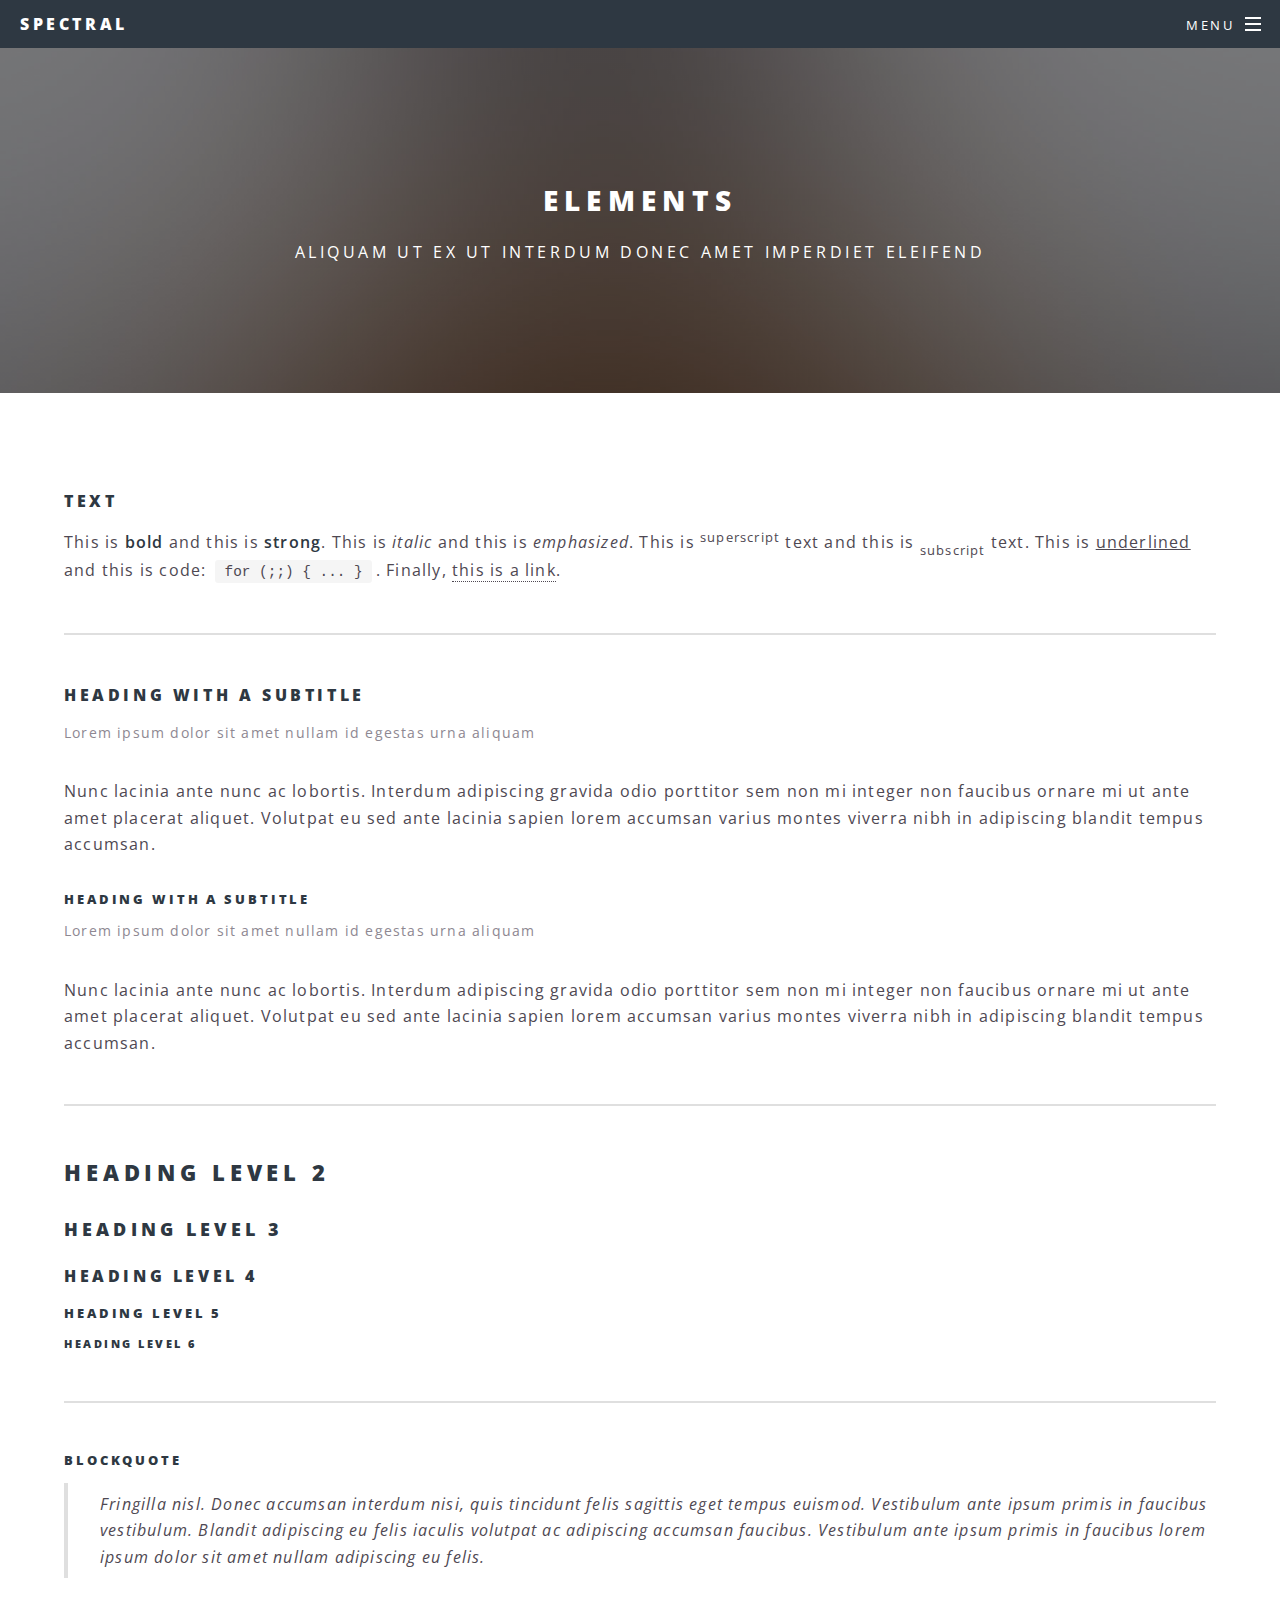
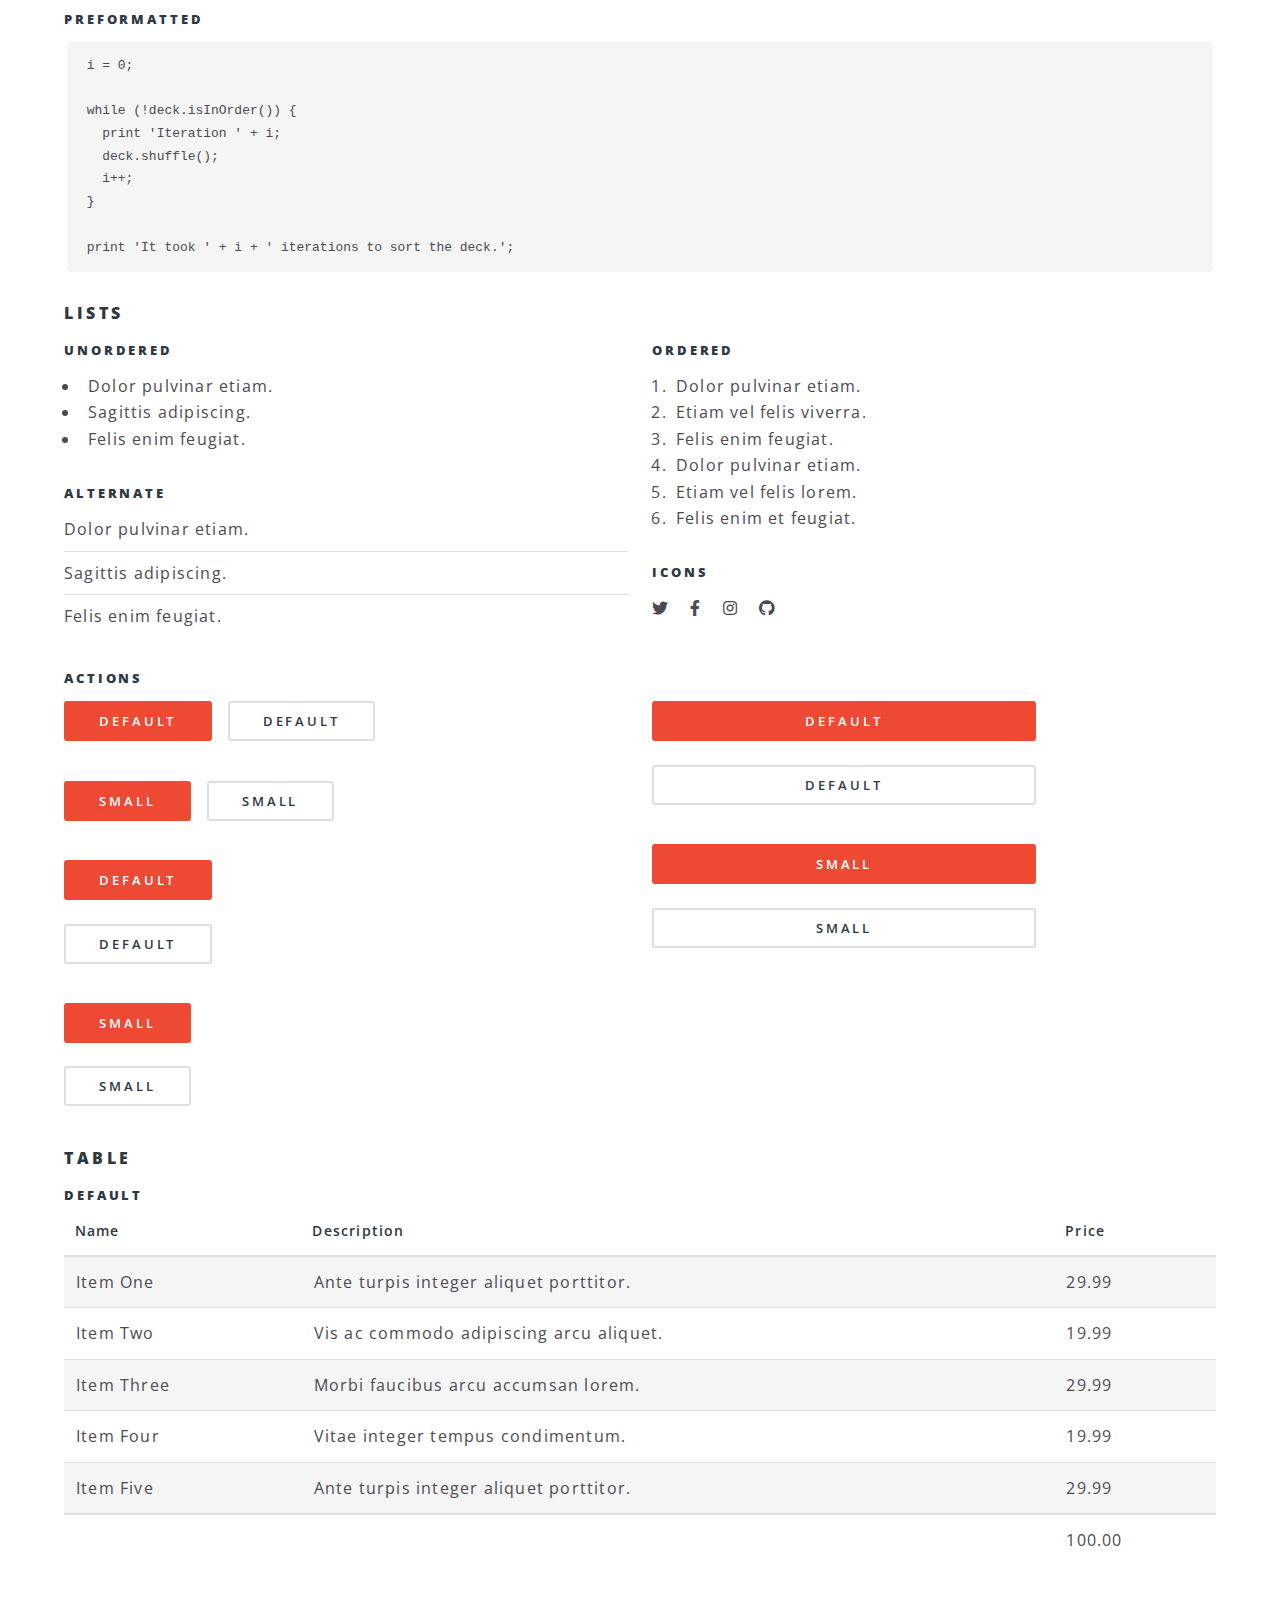
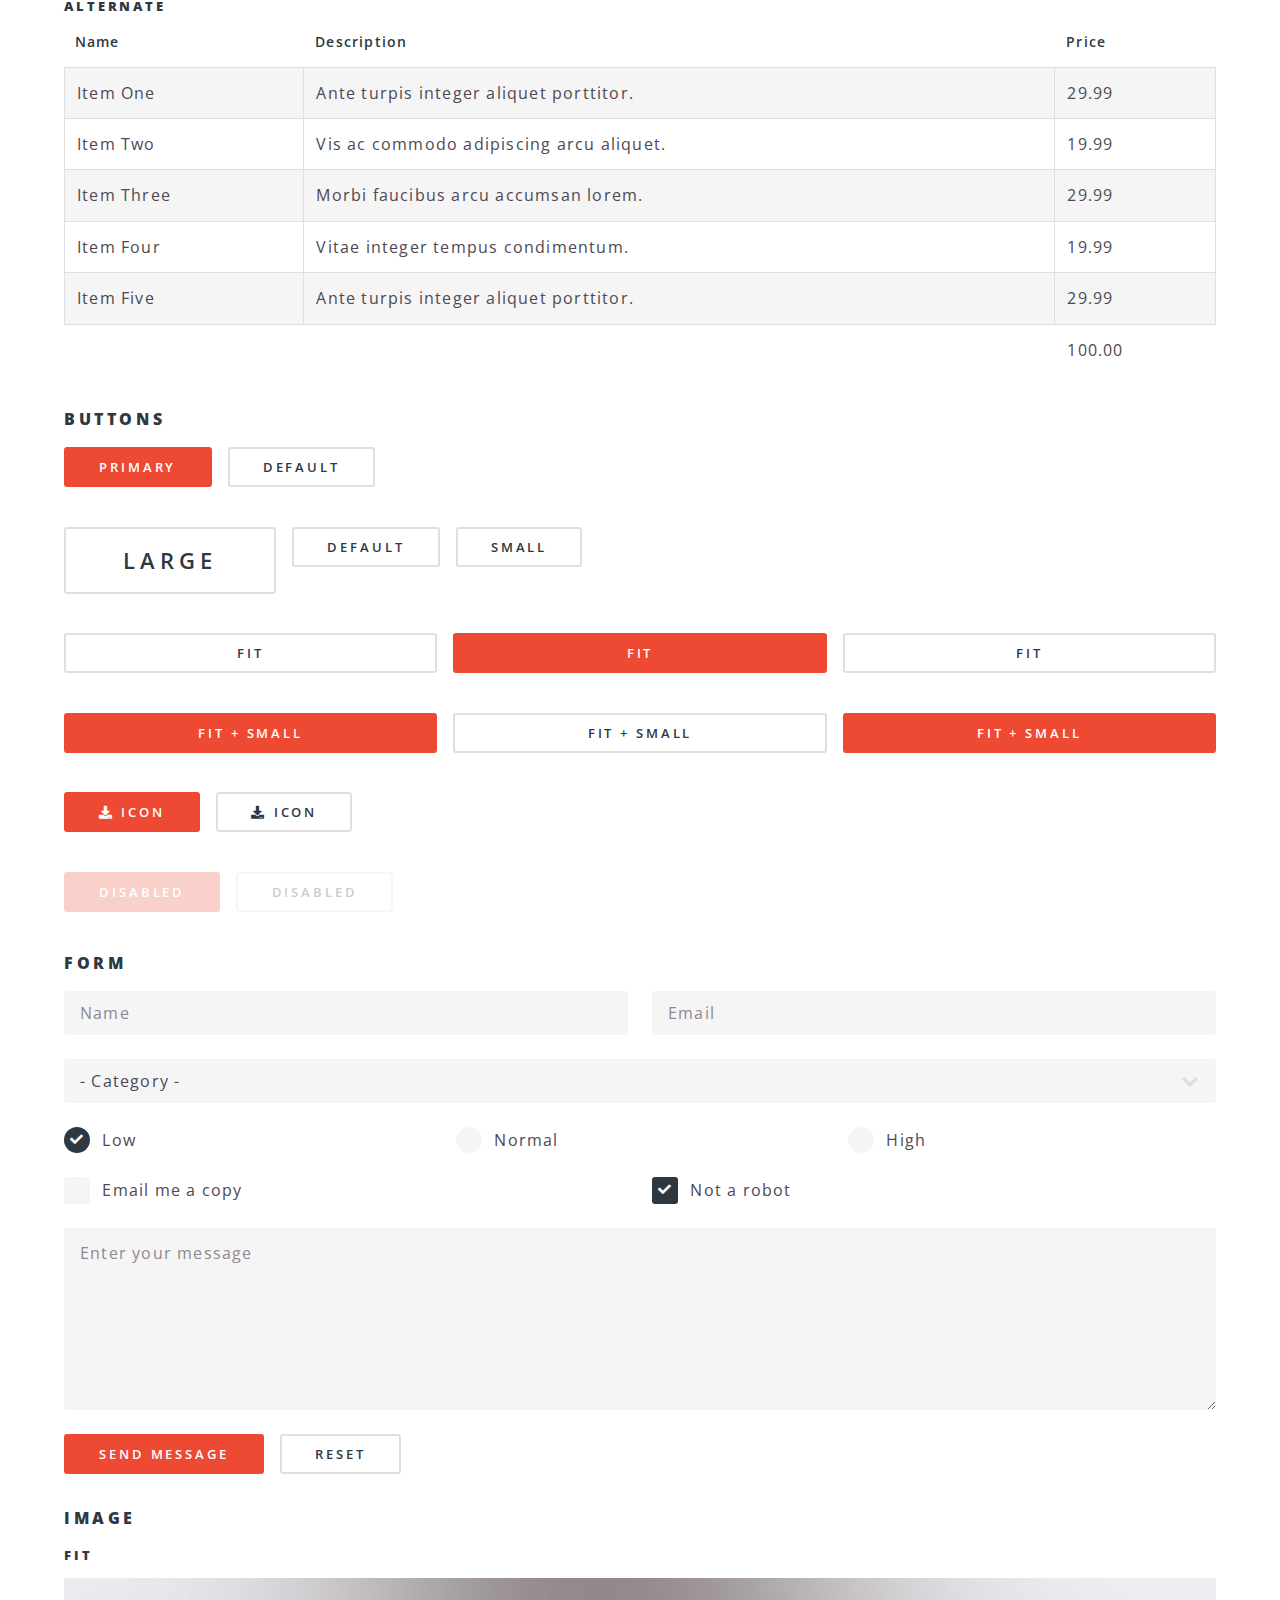
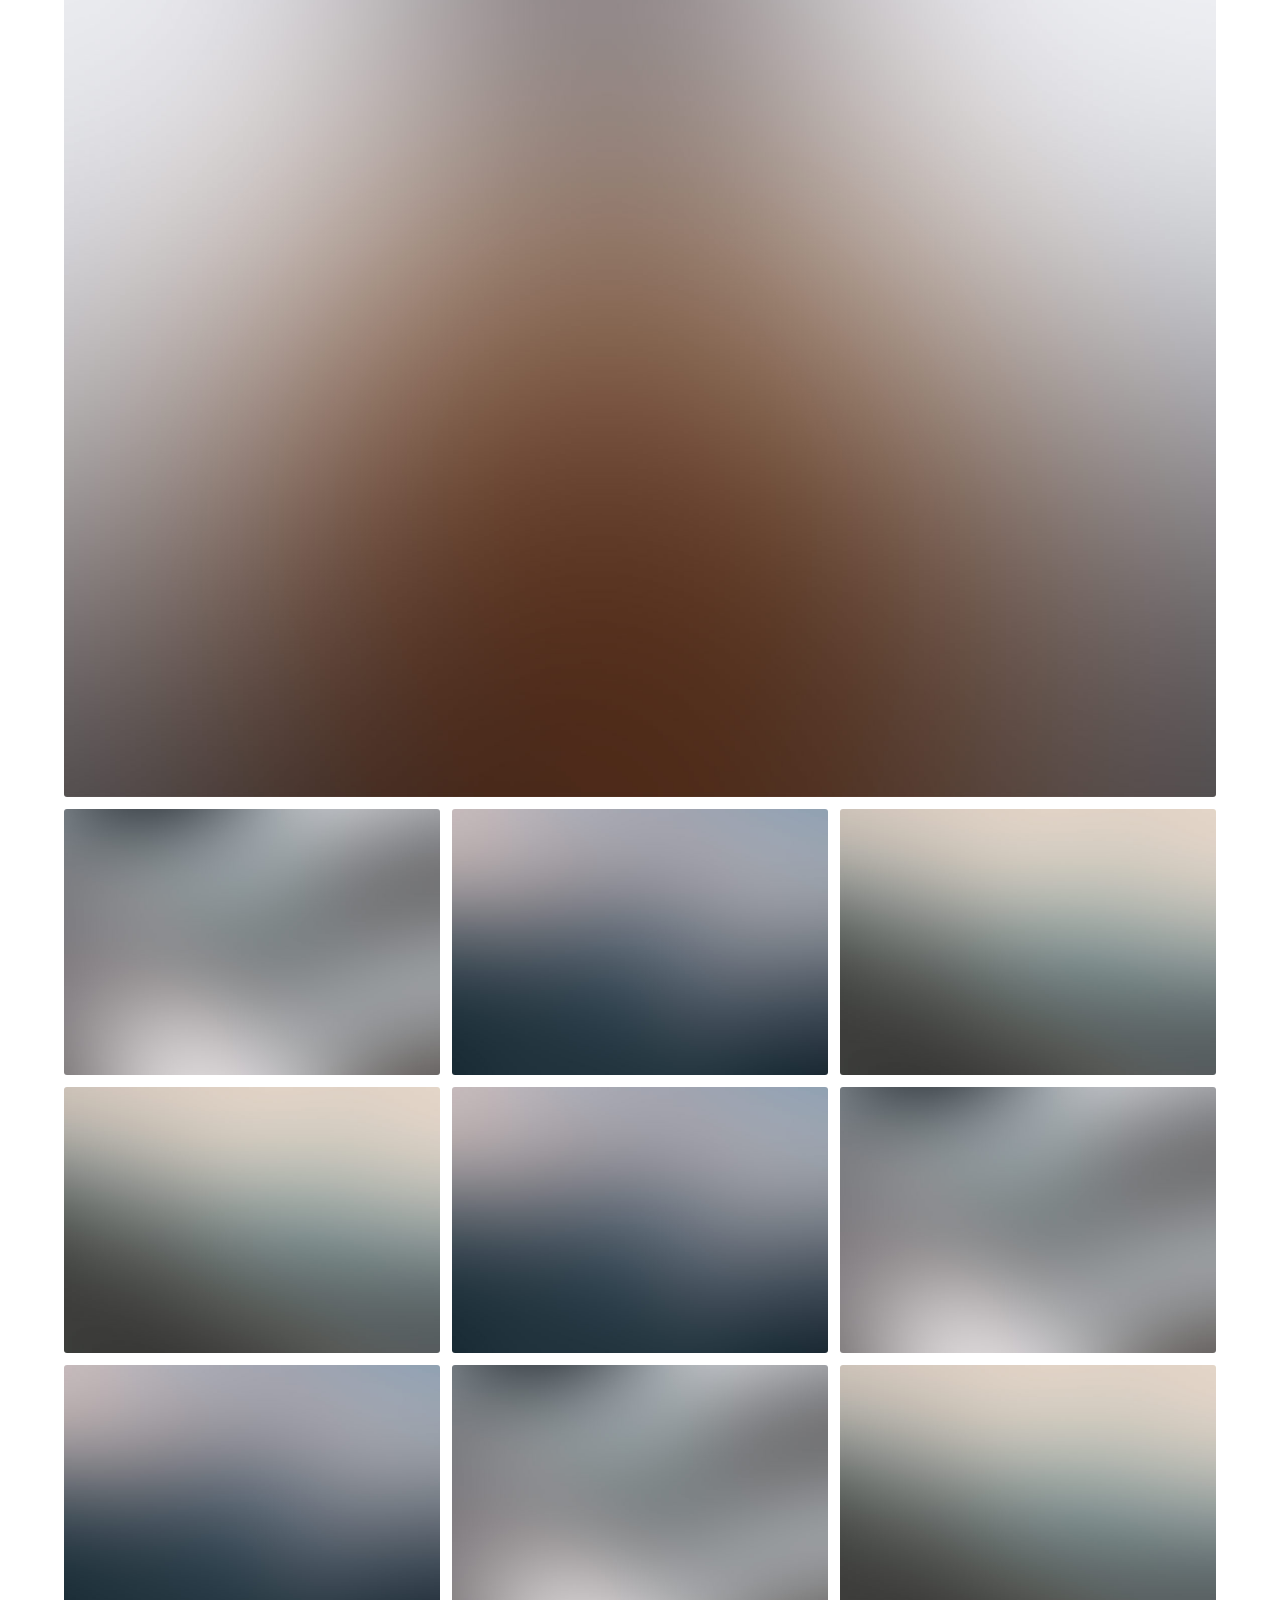
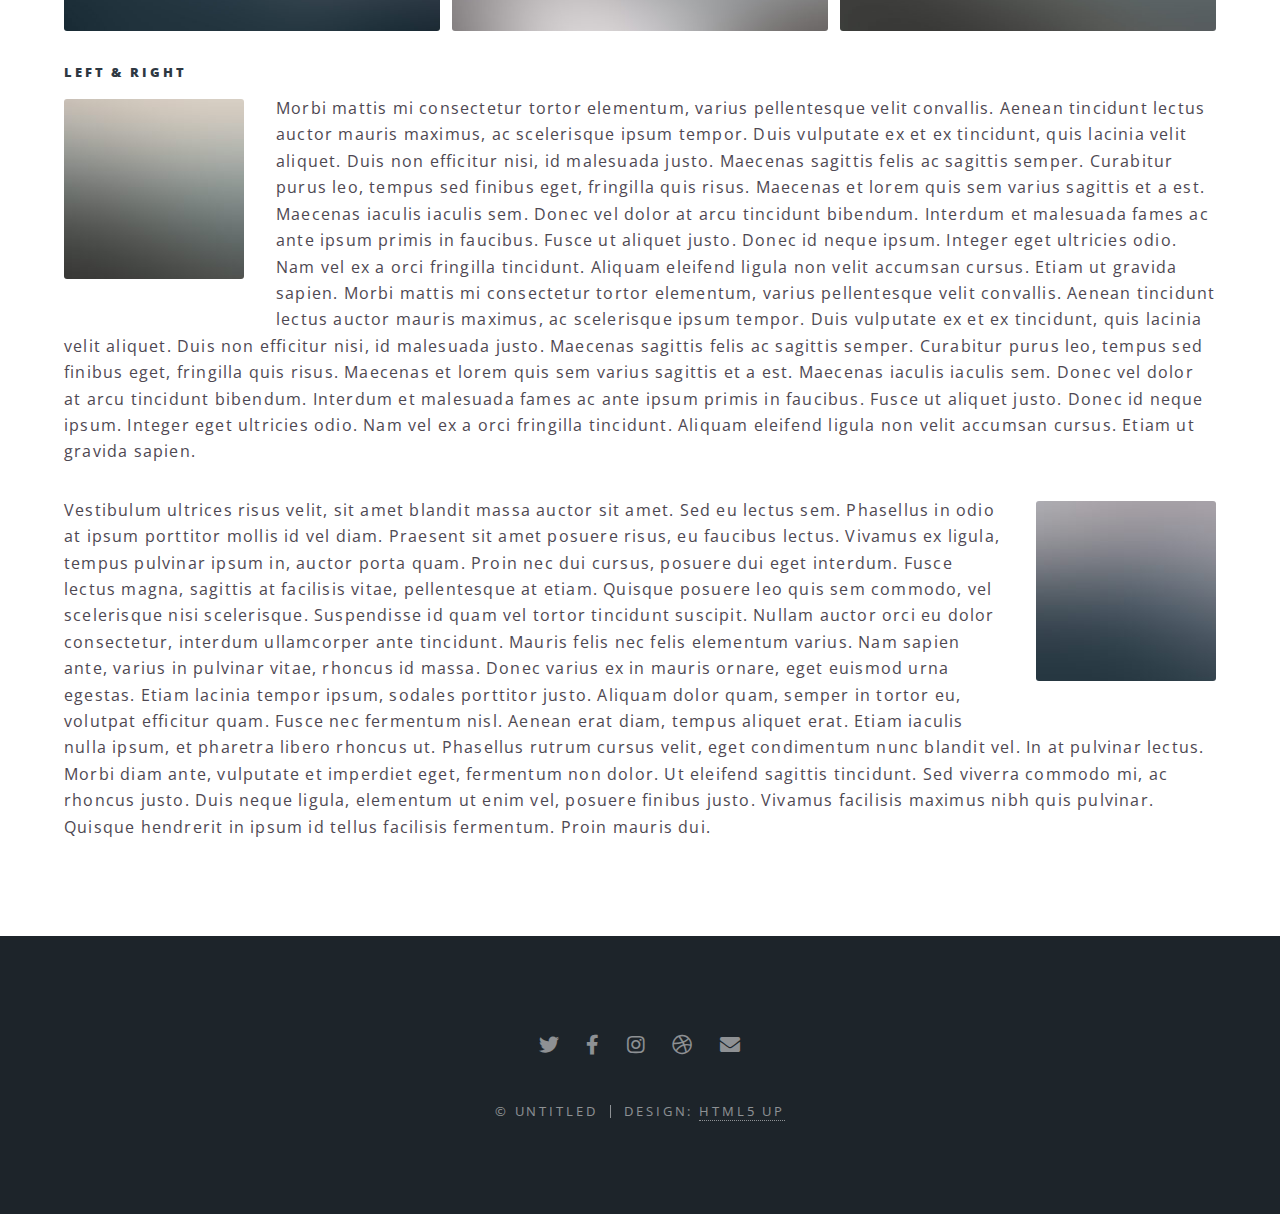
==== elements.html @ fd1da215 "initial commit - no changes to html template" ====
<!DOCTYPE HTML>
<!--
	Spectral by HTML5 UP
	html5up.net | @ajlkn
	Free for personal and commercial use under the CCA 3.0 license (html5up.net/license)
-->
<html>
	<head>
		<title>Elements - Spectral by HTML5 UP</title>
		<meta charset="utf-8" />
		<meta name="viewport" content="width=device-width, initial-scale=1, user-scalable=no" />
		<link rel="stylesheet" href="assets/css/main.css" />
		<noscript><link rel="stylesheet" href="assets/css/noscript.css" /></noscript>
	</head>
	<body class="is-preload">

		<!-- Page Wrapper -->
			<div id="page-wrapper">

				<!-- Header -->
					<header id="header">
						<h1><a href="index.html">Spectral</a></h1>
						<nav id="nav">
							<ul>
								<li class="special">
									<a href="#menu" class="menuToggle"><span>Menu</span></a>
									<div id="menu">
										<ul>
											<li><a href="index.html">Home</a></li>
											<li><a href="generic.html">Generic</a></li>
											<li><a href="elements.html">Elements</a></li>
											<li><a href="#">Sign Up</a></li>
											<li><a href="#">Log In</a></li>
										</ul>
									</div>
								</li>
							</ul>
						</nav>
					</header>

				<!-- Main -->
					<article id="main">
						<header>
							<h2>Elements</h2>
							<p>Aliquam ut ex ut interdum donec amet imperdiet eleifend</p>
						</header>
						<section class="wrapper style5">
							<div class="inner">

								<section>
									<h4>Text</h4>
									<p>This is <b>bold</b> and this is <strong>strong</strong>. This is <i>italic</i> and this is <em>emphasized</em>.
									This is <sup>superscript</sup> text and this is <sub>subscript</sub> text.
									This is <u>underlined</u> and this is code: <code>for (;;) { ... }</code>. Finally, <a href="#">this is a link</a>.</p>
									<hr />
									<header>
										<h4>Heading with a Subtitle</h4>
										<p>Lorem ipsum dolor sit amet nullam id egestas urna aliquam</p>
									</header>
									<p>Nunc lacinia ante nunc ac lobortis. Interdum adipiscing gravida odio porttitor sem non mi integer non faucibus ornare mi ut ante amet placerat aliquet. Volutpat eu sed ante lacinia sapien lorem accumsan varius montes viverra nibh in adipiscing blandit tempus accumsan.</p>
									<header>
										<h5>Heading with a Subtitle</h5>
										<p>Lorem ipsum dolor sit amet nullam id egestas urna aliquam</p>
									</header>
									<p>Nunc lacinia ante nunc ac lobortis. Interdum adipiscing gravida odio porttitor sem non mi integer non faucibus ornare mi ut ante amet placerat aliquet. Volutpat eu sed ante lacinia sapien lorem accumsan varius montes viverra nibh in adipiscing blandit tempus accumsan.</p>
									<hr />
									<h2>Heading Level 2</h2>
									<h3>Heading Level 3</h3>
									<h4>Heading Level 4</h4>
									<h5>Heading Level 5</h5>
									<h6>Heading Level 6</h6>
									<hr />
									<h5>Blockquote</h5>
									<blockquote>Fringilla nisl. Donec accumsan interdum nisi, quis tincidunt felis sagittis eget tempus euismod. Vestibulum ante ipsum primis in faucibus vestibulum. Blandit adipiscing eu felis iaculis volutpat ac adipiscing accumsan faucibus. Vestibulum ante ipsum primis in faucibus lorem ipsum dolor sit amet nullam adipiscing eu felis.</blockquote>
									<h5>Preformatted</h5>
									<pre><code>i = 0;

while (!deck.isInOrder()) {
  print 'Iteration ' + i;
  deck.shuffle();
  i++;
}

print 'It took ' + i + ' iterations to sort the deck.';</code></pre>
								</section>

								<section>
									<h4>Lists</h4>
									<div class="row">
										<div class="col-6 col-12-medium">
											<h5>Unordered</h5>
											<ul>
												<li>Dolor pulvinar etiam.</li>
												<li>Sagittis adipiscing.</li>
												<li>Felis enim feugiat.</li>
											</ul>
											<h5>Alternate</h5>
											<ul class="alt">
												<li>Dolor pulvinar etiam.</li>
												<li>Sagittis adipiscing.</li>
												<li>Felis enim feugiat.</li>
											</ul>
										</div>
										<div class="col-6 col-12-medium">
											<h5>Ordered</h5>
											<ol>
												<li>Dolor pulvinar etiam.</li>
												<li>Etiam vel felis viverra.</li>
												<li>Felis enim feugiat.</li>
												<li>Dolor pulvinar etiam.</li>
												<li>Etiam vel felis lorem.</li>
												<li>Felis enim et feugiat.</li>
											</ol>
											<h5>Icons</h5>
											<ul class="icons">
												<li><a href="#" class="icon brands fa-twitter"><span class="label">Twitter</span></a></li>
												<li><a href="#" class="icon brands fa-facebook-f"><span class="label">Facebook</span></a></li>
												<li><a href="#" class="icon brands fa-instagram"><span class="label">Instagram</span></a></li>
												<li><a href="#" class="icon brands fa-github"><span class="label">Github</span></a></li>
											</ul>
										</div>
									</div>
									<h5>Actions</h5>
									<div class="row">
										<div class="col-6 col-12-medium">
											<ul class="actions">
												<li><a href="#" class="button primary">Default</a></li>
												<li><a href="#" class="button">Default</a></li>
											</ul>
											<ul class="actions small">
												<li><a href="#" class="button primary small">Small</a></li>
												<li><a href="#" class="button small">Small</a></li>
											</ul>
											<ul class="actions stacked">
												<li><a href="#" class="button primary">Default</a></li>
												<li><a href="#" class="button">Default</a></li>
											</ul>
											<ul class="actions stacked">
												<li><a href="#" class="button primary small">Small</a></li>
												<li><a href="#" class="button small">Small</a></li>
											</ul>
										</div>
										<div class="col-6 col-12-medium">
											<ul class="actions stacked">
												<li><a href="#" class="button primary fit">Default</a></li>
												<li><a href="#" class="button fit">Default</a></li>
											</ul>
											<ul class="actions stacked">
												<li><a href="#" class="button primary small fit">Small</a></li>
												<li><a href="#" class="button small fit">Small</a></li>
											</ul>
										</div>
									</div>
								</section>

								<section>
									<h4>Table</h4>
									<h5>Default</h5>
									<div class="table-wrapper">
										<table>
											<thead>
												<tr>
													<th>Name</th>
													<th>Description</th>
													<th>Price</th>
												</tr>
											</thead>
											<tbody>
												<tr>
													<td>Item One</td>
													<td>Ante turpis integer aliquet porttitor.</td>
													<td>29.99</td>
												</tr>
												<tr>
													<td>Item Two</td>
													<td>Vis ac commodo adipiscing arcu aliquet.</td>
													<td>19.99</td>
												</tr>
												<tr>
													<td>Item Three</td>
													<td> Morbi faucibus arcu accumsan lorem.</td>
													<td>29.99</td>
												</tr>
												<tr>
													<td>Item Four</td>
													<td>Vitae integer tempus condimentum.</td>
													<td>19.99</td>
												</tr>
												<tr>
													<td>Item Five</td>
													<td>Ante turpis integer aliquet porttitor.</td>
													<td>29.99</td>
												</tr>
											</tbody>
											<tfoot>
												<tr>
													<td colspan="2"></td>
													<td>100.00</td>
												</tr>
											</tfoot>
										</table>
									</div>

									<h5>Alternate</h5>
									<div class="table-wrapper">
										<table class="alt">
											<thead>
												<tr>
													<th>Name</th>
													<th>Description</th>
													<th>Price</th>
												</tr>
											</thead>
											<tbody>
												<tr>
													<td>Item One</td>
													<td>Ante turpis integer aliquet porttitor.</td>
													<td>29.99</td>
												</tr>
												<tr>
													<td>Item Two</td>
													<td>Vis ac commodo adipiscing arcu aliquet.</td>
													<td>19.99</td>
												</tr>
												<tr>
													<td>Item Three</td>
													<td> Morbi faucibus arcu accumsan lorem.</td>
													<td>29.99</td>
												</tr>
												<tr>
													<td>Item Four</td>
													<td>Vitae integer tempus condimentum.</td>
													<td>19.99</td>
												</tr>
												<tr>
													<td>Item Five</td>
													<td>Ante turpis integer aliquet porttitor.</td>
													<td>29.99</td>
												</tr>
											</tbody>
											<tfoot>
												<tr>
													<td colspan="2"></td>
													<td>100.00</td>
												</tr>
											</tfoot>
										</table>
									</div>
								</section>

								<section>
									<h4>Buttons</h4>
									<ul class="actions">
										<li><a href="#" class="button primary">Primary</a></li>
										<li><a href="#" class="button">Default</a></li>
									</ul>
									<ul class="actions">
										<li><a href="#" class="button large">Large</a></li>
										<li><a href="#" class="button">Default</a></li>
										<li><a href="#" class="button small">Small</a></li>
									</ul>
									<ul class="actions fit">
										<li><a href="#" class="button fit">Fit</a></li>
										<li><a href="#" class="button primary fit">Fit</a></li>
										<li><a href="#" class="button fit">Fit</a></li>
									</ul>
									<ul class="actions fit small">
										<li><a href="#" class="button primary fit small">Fit + Small</a></li>
										<li><a href="#" class="button fit small">Fit + Small</a></li>
										<li><a href="#" class="button primary fit small">Fit + Small</a></li>
									</ul>
									<ul class="actions">
										<li><a href="#" class="button primary icon solid fa-download">Icon</a></li>
										<li><a href="#" class="button icon solid fa-download">Icon</a></li>
									</ul>
									<ul class="actions">
										<li><span class="button primary disabled">Disabled</span></li>
										<li><span class="button disabled">Disabled</span></li>
									</ul>
								</section>

								<section>
									<h4>Form</h4>
									<form method="post" action="#">
										<div class="row gtr-uniform">
											<div class="col-6 col-12-xsmall">
												<input type="text" name="demo-name" id="demo-name" value="" placeholder="Name" />
											</div>
											<div class="col-6 col-12-xsmall">
												<input type="email" name="demo-email" id="demo-email" value="" placeholder="Email" />
											</div>
											<div class="col-12">
												<select name="demo-category" id="demo-category">
													<option value="">- Category -</option>
													<option value="1">Manufacturing</option>
													<option value="1">Shipping</option>
													<option value="1">Administration</option>
													<option value="1">Human Resources</option>
												</select>
											</div>
											<div class="col-4 col-12-small">
												<input type="radio" id="demo-priority-low" name="demo-priority" checked>
												<label for="demo-priority-low">Low</label>
											</div>
											<div class="col-4 col-12-small">
												<input type="radio" id="demo-priority-normal" name="demo-priority">
												<label for="demo-priority-normal">Normal</label>
											</div>
											<div class="col-4 col-12-small">
												<input type="radio" id="demo-priority-high" name="demo-priority">
												<label for="demo-priority-high">High</label>
											</div>
											<div class="col-6 col-12-small">
												<input type="checkbox" id="demo-copy" name="demo-copy">
												<label for="demo-copy">Email me a copy</label>
											</div>
											<div class="col-6 col-12-small">
												<input type="checkbox" id="demo-human" name="demo-human" checked>
												<label for="demo-human">Not a robot</label>
											</div>
											<div class="col-12">
												<textarea name="demo-message" id="demo-message" placeholder="Enter your message" rows="6"></textarea>
											</div>
											<div class="col-12">
												<ul class="actions">
													<li><input type="submit" value="Send Message" class="primary" /></li>
													<li><input type="reset" value="Reset" /></li>
												</ul>
											</div>
										</div>
									</form>
								</section>

								<section>
									<h4>Image</h4>
									<h5>Fit</h5>
									<div class="box alt">
										<div class="row gtr-50 gtr-uniform">
											<div class="col-12"><span class="image fit"><img src="images/banner.jpg" alt="" /></span></div>
											<div class="col-4"><span class="image fit"><img src="images/pic01.jpg" alt="" /></span></div>
											<div class="col-4"><span class="image fit"><img src="images/pic02.jpg" alt="" /></span></div>
											<div class="col-4"><span class="image fit"><img src="images/pic03.jpg" alt="" /></span></div>
											<div class="col-4"><span class="image fit"><img src="images/pic03.jpg" alt="" /></span></div>
											<div class="col-4"><span class="image fit"><img src="images/pic02.jpg" alt="" /></span></div>
											<div class="col-4"><span class="image fit"><img src="images/pic01.jpg" alt="" /></span></div>
											<div class="col-4"><span class="image fit"><img src="images/pic02.jpg" alt="" /></span></div>
											<div class="col-4"><span class="image fit"><img src="images/pic01.jpg" alt="" /></span></div>
											<div class="col-4"><span class="image fit"><img src="images/pic03.jpg" alt="" /></span></div>
										</div>
									</div>
									<h5>Left &amp; Right</h5>
									<p><span class="image left"><img src="images/pic04.jpg" alt="" /></span>Morbi mattis mi consectetur tortor elementum, varius pellentesque velit convallis. Aenean tincidunt lectus auctor mauris maximus, ac scelerisque ipsum tempor. Duis vulputate ex et ex tincidunt, quis lacinia velit aliquet. Duis non efficitur nisi, id malesuada justo. Maecenas sagittis felis ac sagittis semper. Curabitur purus leo, tempus sed finibus eget, fringilla quis risus. Maecenas et lorem quis sem varius sagittis et a est. Maecenas iaculis iaculis sem. Donec vel dolor at arcu tincidunt bibendum. Interdum et malesuada fames ac ante ipsum primis in faucibus. Fusce ut aliquet justo. Donec id neque ipsum. Integer eget ultricies odio. Nam vel ex a orci fringilla tincidunt. Aliquam eleifend ligula non velit accumsan cursus. Etiam ut gravida sapien. Morbi mattis mi consectetur tortor elementum, varius pellentesque velit convallis. Aenean tincidunt lectus auctor mauris maximus, ac scelerisque ipsum tempor. Duis vulputate ex et ex tincidunt, quis lacinia velit aliquet. Duis non efficitur nisi, id malesuada justo. Maecenas sagittis felis ac sagittis semper. Curabitur purus leo, tempus sed finibus eget, fringilla quis risus. Maecenas et lorem quis sem varius sagittis et a est. Maecenas iaculis iaculis sem. Donec vel dolor at arcu tincidunt bibendum. Interdum et malesuada fames ac ante ipsum primis in faucibus. Fusce ut aliquet justo. Donec id neque ipsum. Integer eget ultricies odio. Nam vel ex a orci fringilla tincidunt. Aliquam eleifend ligula non velit accumsan cursus. Etiam ut gravida sapien.</p>
									<p><span class="image right"><img src="images/pic05.jpg" alt="" /></span>Vestibulum ultrices risus velit, sit amet blandit massa auctor sit amet. Sed eu lectus sem. Phasellus in odio at ipsum porttitor mollis id vel diam. Praesent sit amet posuere risus, eu faucibus lectus. Vivamus ex ligula, tempus pulvinar ipsum in, auctor porta quam. Proin nec dui cursus, posuere dui eget interdum. Fusce lectus magna, sagittis at facilisis vitae, pellentesque at etiam. Quisque posuere leo quis sem commodo, vel scelerisque nisi scelerisque. Suspendisse id quam vel tortor tincidunt suscipit. Nullam auctor orci eu dolor consectetur, interdum ullamcorper ante tincidunt. Mauris felis nec felis elementum varius. Nam sapien ante, varius in pulvinar vitae, rhoncus id massa. Donec varius ex in mauris ornare, eget euismod urna egestas. Etiam lacinia tempor ipsum, sodales porttitor justo. Aliquam dolor quam, semper in tortor eu, volutpat efficitur quam. Fusce nec fermentum nisl. Aenean erat diam, tempus aliquet erat. Etiam iaculis nulla ipsum, et pharetra libero rhoncus ut. Phasellus rutrum cursus velit, eget condimentum nunc blandit vel. In at pulvinar lectus. Morbi diam ante, vulputate et imperdiet eget, fermentum non dolor. Ut eleifend sagittis tincidunt. Sed viverra commodo mi, ac rhoncus justo. Duis neque ligula, elementum ut enim vel, posuere finibus justo. Vivamus facilisis maximus nibh quis pulvinar. Quisque hendrerit in ipsum id tellus facilisis fermentum. Proin mauris dui.</p>
								</section>

							</div>
						</section>
					</article>

				<!-- Footer -->
					<footer id="footer">
						<ul class="icons">
							<li><a href="#" class="icon brands fa-twitter"><span class="label">Twitter</span></a></li>
							<li><a href="#" class="icon brands fa-facebook-f"><span class="label">Facebook</span></a></li>
							<li><a href="#" class="icon brands fa-instagram"><span class="label">Instagram</span></a></li>
							<li><a href="#" class="icon brands fa-dribbble"><span class="label">Dribbble</span></a></li>
							<li><a href="#" class="icon solid fa-envelope"><span class="label">Email</span></a></li>
						</ul>
						<ul class="copyright">
							<li>&copy; Untitled</li><li>Design: <a href="http://html5up.net">HTML5 UP</a></li>
						</ul>
					</footer>

			</div>

		<!-- Scripts -->
			<script src="assets/js/jquery.min.js"></script>
			<script src="assets/js/jquery.scrollex.min.js"></script>
			<script src="assets/js/jquery.scrolly.min.js"></script>
			<script src="assets/js/browser.min.js"></script>
			<script src="assets/js/breakpoints.min.js"></script>
			<script src="assets/js/util.js"></script>
			<script src="assets/js/main.js"></script>

	</body>
</html>
---- assets/css/main.css ----
@import url(fontawesome-all.min.css);
@import url("https://fonts.googleapis.com/css?family=Open+Sans:400,400italic,600,600italic,800,800italic");

/*
	Spectral by HTML5 UP
	html5up.net | @ajlkn
	Free for personal and commercial use under the CCA 3.0 license (html5up.net/license)
*/

html, body, div, span, applet, object,
iframe, h1, h2, h3, h4, h5, h6, p, blockquote,
pre, a, abbr, acronym, address, big, cite,
code, del, dfn, em, img, ins, kbd, q, s, samp,
small, strike, strong, sub, sup, tt, var, b,
u, i, center, dl, dt, dd, ol, ul, li, fieldset,
form, label, legend, table, caption, tbody,
tfoot, thead, tr, th, td, article, aside,
canvas, details, embed, figure, figcaption,
footer, header, hgroup, menu, nav, output, ruby,
section, summary, time, mark, audio, video {
	margin: 0;
	padding: 0;
	border: 0;
	font-size: 100%;
	font: inherit;
	vertical-align: baseline;}

article, aside, details, figcaption, figure,
footer, header, hgroup, menu, nav, section {
	display: block;}

body {
	line-height: 1;
}

ol, ul {
	list-style: none;
}

blockquote, q {
	quotes: none;
}

	blockquote:before, blockquote:after, q:before, q:after {
		content: '';
		content: none;
	}

table {
	border-collapse: collapse;
	border-spacing: 0;
}

body {
	-webkit-text-size-adjust: none;
}

mark {
	background-color: transparent;
	color: inherit;
}

input::-moz-focus-inner {
	border: 0;
	padding: 0;
}

input, select, textarea {
	-moz-appearance: none;
	-webkit-appearance: none;
	-ms-appearance: none;
	appearance: none;
}

/* Basic */

	@-ms-viewport {
		width: device-width;
	}

	html {
		box-sizing: border-box;
	}

	*, *:before, *:after {
		box-sizing: inherit;
	}

	body {
		background: #2e3842;
	}

		body.is-preload *, body.is-preload *:before, body.is-preload *:after {
			-moz-animation: none !important;
			-webkit-animation: none !important;
			-ms-animation: none !important;
			animation: none !important;
			-moz-transition: none !important;
			-webkit-transition: none !important;
			-ms-transition: none !important;
			transition: none !important;
		}

	body, input, select, textarea {
		color: #fff;
		font-family: "Open Sans", Helvetica, sans-serif;
		font-size: 15pt;
		font-weight: 400;
		letter-spacing: 0.075em;
		line-height: 1.65em;
	}

		@media screen and (max-width: 1680px) {

			body, input, select, textarea {
				font-size: 13pt;
			}

		}

		@media screen and (max-width: 1280px) {

			body, input, select, textarea {
				font-size: 12pt;
			}

		}

		@media screen and (max-width: 736px) {

			body, input, select, textarea {
				font-size: 11pt;
				letter-spacing: 0.0375em;
			}

		}

	a {
		-moz-transition: color 0.2s ease, border-bottom-color 0.2s ease;
		-webkit-transition: color 0.2s ease, border-bottom-color 0.2s ease;
		-ms-transition: color 0.2s ease, border-bottom-color 0.2s ease;
		transition: color 0.2s ease, border-bottom-color 0.2s ease;
		border-bottom: dotted 1px;
		color: inherit;
		text-decoration: none;
	}

		a:hover {
			border-bottom-color: transparent;
		}

	strong, b {
		color: #fff;
		font-weight: 600;
	}

	em, i {
		font-style: italic;
	}

	p {
		margin: 0 0 2em 0;
	}

	h1, h2, h3, h4, h5, h6 {
		color: #fff;
		font-weight: 800;
		letter-spacing: 0.225em;
		line-height: 1em;
		margin: 0 0 1em 0;
		text-transform: uppercase;
	}

		h1 a, h2 a, h3 a, h4 a, h5 a, h6 a {
			color: inherit;
			text-decoration: none;
		}

	h2 {
		font-size: 1.35em;
		line-height: 1.75em;
	}

		@media screen and (max-width: 736px) {

			h2 {
				font-size: 1.1em;
				line-height: 1.65em;
			}

		}

	h3 {
		font-size: 1.15em;
		line-height: 1.75em;
	}

		@media screen and (max-width: 736px) {

			h3 {
				font-size: 1em;
				line-height: 1.65em;
			}

		}

	h4 {
		font-size: 1em;
		line-height: 1.5em;
	}

	h5 {
		font-size: 0.8em;
		line-height: 1.5em;
	}

	h6 {
		font-size: 0.7em;
		line-height: 1.5em;
	}

	sub {
		font-size: 0.8em;
		position: relative;
		top: 0.5em;
	}

	sup {
		font-size: 0.8em;
		position: relative;
		top: -0.5em;
	}

	hr {
		border: 0;
		border-bottom: solid 2px #fff;
		margin: 3em 0;
	}

		hr.major {
			margin: 4.5em 0;
		}

	blockquote {
		border-left: solid 4px #fff;
		font-style: italic;
		margin: 0 0 2em 0;
		padding: 0.5em 0 0.5em 2em;
	}

	code {
		background: rgba(144, 144, 144, 0.25);
		border-radius: 3px;
		font-family: "Courier New", monospace;
		font-size: 0.9em;
		letter-spacing: 0;
		margin: 0 0.25em;
		padding: 0.25em 0.65em;
	}

	pre {
		-webkit-overflow-scrolling: touch;
		font-family: "Courier New", monospace;
		font-size: 0.9em;
		margin: 0 0 2em 0;
	}

		pre code {
			display: block;
			line-height: 1.75em;
			padding: 1em 1.5em;
			overflow-x: auto;
		}

	.align-left {
		text-align: left;
	}

	.align-center {
		text-align: center;
	}

	.align-right {
		text-align: right;
	}

/* Row */

	.row {
		display: flex;
		flex-wrap: wrap;
		box-sizing: border-box;
		align-items: stretch;
	}

		.row > * {
			box-sizing: border-box;
		}

		.row.gtr-uniform > * > :last-child {
			margin-bottom: 0;
		}

		.row.aln-left {
			justify-content: flex-start;
		}

		.row.aln-center {
			justify-content: center;
		}

		.row.aln-right {
			justify-content: flex-end;
		}

		.row.aln-top {
			align-items: flex-start;
		}

		.row.aln-middle {
			align-items: center;
		}

		.row.aln-bottom {
			align-items: flex-end;
		}

		.row > .imp {
			order: -1;
		}

		.row > .col-1 {
			width: 8.33333%;
		}

		.row > .off-1 {
			margin-left: 8.33333%;
		}

		.row > .col-2 {
			width: 16.66667%;
		}

		.row > .off-2 {
			margin-left: 16.66667%;
		}

		.row > .col-3 {
			width: 25%;
		}

		.row > .off-3 {
			margin-left: 25%;
		}

		.row > .col-4 {
			width: 33.33333%;
		}

		.row > .off-4 {
			margin-left: 33.33333%;
		}

		.row > .col-5 {
			width: 41.66667%;
		}

		.row > .off-5 {
			margin-left: 41.66667%;
		}

		.row > .col-6 {
			width: 50%;
		}

		.row > .off-6 {
			margin-left: 50%;
		}

		.row > .col-7 {
			width: 58.33333%;
		}

		.row > .off-7 {
			margin-left: 58.33333%;
		}

		.row > .col-8 {
			width: 66.66667%;
		}

		.row > .off-8 {
			margin-left: 66.66667%;
		}

		.row > .col-9 {
			width: 75%;
		}

		.row > .off-9 {
			margin-left: 75%;
		}

		.row > .col-10 {
			width: 83.33333%;
		}

		.row > .off-10 {
			margin-left: 83.33333%;
		}

		.row > .col-11 {
			width: 91.66667%;
		}

		.row > .off-11 {
			margin-left: 91.66667%;
		}

		.row > .col-12 {
			width: 100%;
		}

		.row > .off-12 {
			margin-left: 100%;
		}

		.row.gtr-0 {
			margin-top: 0;
			margin-left: 0em;
		}

			.row.gtr-0 > * {
				padding: 0 0 0 0em;
			}

			.row.gtr-0.gtr-uniform {
				margin-top: 0em;
			}

				.row.gtr-0.gtr-uniform > * {
					padding-top: 0em;
				}

		.row.gtr-25 {
			margin-top: 0;
			margin-left: -0.375em;
		}

			.row.gtr-25 > * {
				padding: 0 0 0 0.375em;
			}

			.row.gtr-25.gtr-uniform {
				margin-top: -0.375em;
			}

				.row.gtr-25.gtr-uniform > * {
					padding-top: 0.375em;
				}

		.row.gtr-50 {
			margin-top: 0;
			margin-left: -0.75em;
		}

			.row.gtr-50 > * {
				padding: 0 0 0 0.75em;
			}

			.row.gtr-50.gtr-uniform {
				margin-top: -0.75em;
			}

				.row.gtr-50.gtr-uniform > * {
					padding-top: 0.75em;
				}

		.row {
			margin-top: 0;
			margin-left: -1.5em;
		}

			.row > * {
				padding: 0 0 0 1.5em;
			}

			.row.gtr-uniform {
				margin-top: -1.5em;
			}

				.row.gtr-uniform > * {
					padding-top: 1.5em;
				}

		.row.gtr-150 {
			margin-top: 0;
			margin-left: -2.25em;
		}

			.row.gtr-150 > * {
				padding: 0 0 0 2.25em;
			}

			.row.gtr-150.gtr-uniform {
				margin-top: -2.25em;
			}

				.row.gtr-150.gtr-uniform > * {
					padding-top: 2.25em;
				}

		.row.gtr-200 {
			margin-top: 0;
			margin-left: -3em;
		}

			.row.gtr-200 > * {
				padding: 0 0 0 3em;
			}

			.row.gtr-200.gtr-uniform {
				margin-top: -3em;
			}

				.row.gtr-200.gtr-uniform > * {
					padding-top: 3em;
				}

		@media screen and (max-width: 1680px) {

			.row {
				display: flex;
				flex-wrap: wrap;
				box-sizing: border-box;
				align-items: stretch;
			}

				.row > * {
					box-sizing: border-box;
				}

				.row.gtr-uniform > * > :last-child {
					margin-bottom: 0;
				}

				.row.aln-left {
					justify-content: flex-start;
				}

				.row.aln-center {
					justify-content: center;
				}

				.row.aln-right {
					justify-content: flex-end;
				}

				.row.aln-top {
					align-items: flex-start;
				}

				.row.aln-middle {
					align-items: center;
				}

				.row.aln-bottom {
					align-items: flex-end;
				}

				.row > .imp-xlarge {
					order: -1;
				}

				.row > .col-1-xlarge {
					width: 8.33333%;
				}

				.row > .off-1-xlarge {
					margin-left: 8.33333%;
				}

				.row > .col-2-xlarge {
					width: 16.66667%;
				}

				.row > .off-2-xlarge {
					margin-left: 16.66667%;
				}

				.row > .col-3-xlarge {
					width: 25%;
				}

				.row > .off-3-xlarge {
					margin-left: 25%;
				}

				.row > .col-4-xlarge {
					width: 33.33333%;
				}

				.row > .off-4-xlarge {
					margin-left: 33.33333%;
				}

				.row > .col-5-xlarge {
					width: 41.66667%;
				}

				.row > .off-5-xlarge {
					margin-left: 41.66667%;
				}

				.row > .col-6-xlarge {
					width: 50%;
				}

				.row > .off-6-xlarge {
					margin-left: 50%;
				}

				.row > .col-7-xlarge {
					width: 58.33333%;
				}

				.row > .off-7-xlarge {
					margin-left: 58.33333%;
				}

				.row > .col-8-xlarge {
					width: 66.66667%;
				}

				.row > .off-8-xlarge {
					margin-left: 66.66667%;
				}

				.row > .col-9-xlarge {
					width: 75%;
				}

				.row > .off-9-xlarge {
					margin-left: 75%;
				}

				.row > .col-10-xlarge {
					width: 83.33333%;
				}

				.row > .off-10-xlarge {
					margin-left: 83.33333%;
				}

				.row > .col-11-xlarge {
					width: 91.66667%;
				}

				.row > .off-11-xlarge {
					margin-left: 91.66667%;
				}

				.row > .col-12-xlarge {
					width: 100%;
				}

				.row > .off-12-xlarge {
					margin-left: 100%;
				}

				.row.gtr-0 {
					margin-top: 0;
					margin-left: 0em;
				}

					.row.gtr-0 > * {
						padding: 0 0 0 0em;
					}

					.row.gtr-0.gtr-uniform {
						margin-top: 0em;
					}

						.row.gtr-0.gtr-uniform > * {
							padding-top: 0em;
						}

				.row.gtr-25 {
					margin-top: 0;
					margin-left: -0.375em;
				}

					.row.gtr-25 > * {
						padding: 0 0 0 0.375em;
					}

					.row.gtr-25.gtr-uniform {
						margin-top: -0.375em;
					}

						.row.gtr-25.gtr-uniform > * {
							padding-top: 0.375em;
						}

				.row.gtr-50 {
					margin-top: 0;
					margin-left: -0.75em;
				}

					.row.gtr-50 > * {
						padding: 0 0 0 0.75em;
					}

					.row.gtr-50.gtr-uniform {
						margin-top: -0.75em;
					}

						.row.gtr-50.gtr-uniform > * {
							padding-top: 0.75em;
						}

				.row {
					margin-top: 0;
					margin-left: -1.5em;
				}

					.row > * {
						padding: 0 0 0 1.5em;
					}

					.row.gtr-uniform {
						margin-top: -1.5em;
					}

						.row.gtr-uniform > * {
							padding-top: 1.5em;
						}

				.row.gtr-150 {
					margin-top: 0;
					margin-left: -2.25em;
				}

					.row.gtr-150 > * {
						padding: 0 0 0 2.25em;
					}

					.row.gtr-150.gtr-uniform {
						margin-top: -2.25em;
					}

						.row.gtr-150.gtr-uniform > * {
							padding-top: 2.25em;
						}

				.row.gtr-200 {
					margin-top: 0;
					margin-left: -3em;
				}

					.row.gtr-200 > * {
						padding: 0 0 0 3em;
					}

					.row.gtr-200.gtr-uniform {
						margin-top: -3em;
					}

						.row.gtr-200.gtr-uniform > * {
							padding-top: 3em;
						}

		}

		@media screen and (max-width: 1280px) {

			.row {
				display: flex;
				flex-wrap: wrap;
				box-sizing: border-box;
				align-items: stretch;
			}

				.row > * {
					box-sizing: border-box;
				}

				.row.gtr-uniform > * > :last-child {
					margin-bottom: 0;
				}

				.row.aln-left {
					justify-content: flex-start;
				}

				.row.aln-center {
					justify-content: center;
				}

				.row.aln-right {
					justify-content: flex-end;
				}

				.row.aln-top {
					align-items: flex-start;
				}

				.row.aln-middle {
					align-items: center;
				}

				.row.aln-bottom {
					align-items: flex-end;
				}

				.row > .imp-large {
					order: -1;
				}

				.row > .col-1-large {
					width: 8.33333%;
				}

				.row > .off-1-large {
					margin-left: 8.33333%;
				}

				.row > .col-2-large {
					width: 16.66667%;
				}

				.row > .off-2-large {
					margin-left: 16.66667%;
				}

				.row > .col-3-large {
					width: 25%;
				}

				.row > .off-3-large {
					margin-left: 25%;
				}

				.row > .col-4-large {
					width: 33.33333%;
				}

				.row > .off-4-large {
					margin-left: 33.33333%;
				}

				.row > .col-5-large {
					width: 41.66667%;
				}

				.row > .off-5-large {
					margin-left: 41.66667%;
				}

				.row > .col-6-large {
					width: 50%;
				}

				.row > .off-6-large {
					margin-left: 50%;
				}

				.row > .col-7-large {
					width: 58.33333%;
				}

				.row > .off-7-large {
					margin-left: 58.33333%;
				}

				.row > .col-8-large {
					width: 66.66667%;
				}

				.row > .off-8-large {
					margin-left: 66.66667%;
				}

				.row > .col-9-large {
					width: 75%;
				}

				.row > .off-9-large {
					margin-left: 75%;
				}

				.row > .col-10-large {
					width: 83.33333%;
				}

				.row > .off-10-large {
					margin-left: 83.33333%;
				}

				.row > .col-11-large {
					width: 91.66667%;
				}

				.row > .off-11-large {
					margin-left: 91.66667%;
				}

				.row > .col-12-large {
					width: 100%;
				}

				.row > .off-12-large {
					margin-left: 100%;
				}

				.row.gtr-0 {
					margin-top: 0;
					margin-left: 0em;
				}

					.row.gtr-0 > * {
						padding: 0 0 0 0em;
					}

					.row.gtr-0.gtr-uniform {
						margin-top: 0em;
					}

						.row.gtr-0.gtr-uniform > * {
							padding-top: 0em;
						}

				.row.gtr-25 {
					margin-top: 0;
					margin-left: -0.375em;
				}

					.row.gtr-25 > * {
						padding: 0 0 0 0.375em;
					}

					.row.gtr-25.gtr-uniform {
						margin-top: -0.375em;
					}

						.row.gtr-25.gtr-uniform > * {
							padding-top: 0.375em;
						}

				.row.gtr-50 {
					margin-top: 0;
					margin-left: -0.75em;
				}

					.row.gtr-50 > * {
						padding: 0 0 0 0.75em;
					}

					.row.gtr-50.gtr-uniform {
						margin-top: -0.75em;
					}

						.row.gtr-50.gtr-uniform > * {
							padding-top: 0.75em;
						}

				.row {
					margin-top: 0;
					margin-left: -1.5em;
				}

					.row > * {
						padding: 0 0 0 1.5em;
					}

					.row.gtr-uniform {
						margin-top: -1.5em;
					}

						.row.gtr-uniform > * {
							padding-top: 1.5em;
						}

				.row.gtr-150 {
					margin-top: 0;
					margin-left: -2.25em;
				}

					.row.gtr-150 > * {
						padding: 0 0 0 2.25em;
					}

					.row.gtr-150.gtr-uniform {
						margin-top: -2.25em;
					}

						.row.gtr-150.gtr-uniform > * {
							padding-top: 2.25em;
						}

				.row.gtr-200 {
					margin-top: 0;
					margin-left: -3em;
				}

					.row.gtr-200 > * {
						padding: 0 0 0 3em;
					}

					.row.gtr-200.gtr-uniform {
						margin-top: -3em;
					}

						.row.gtr-200.gtr-uniform > * {
							padding-top: 3em;
						}

		}

		@media screen and (max-width: 980px) {

			.row {
				display: flex;
				flex-wrap: wrap;
				box-sizing: border-box;
				align-items: stretch;
			}

				.row > * {
					box-sizing: border-box;
				}

				.row.gtr-uniform > * > :last-child {
					margin-bottom: 0;
				}

				.row.aln-left {
					justify-content: flex-start;
				}

				.row.aln-center {
					justify-content: center;
				}

				.row.aln-right {
					justify-content: flex-end;
				}

				.row.aln-top {
					align-items: flex-start;
				}

				.row.aln-middle {
					align-items: center;
				}

				.row.aln-bottom {
					align-items: flex-end;
				}

				.row > .imp-medium {
					order: -1;
				}

				.row > .col-1-medium {
					width: 8.33333%;
				}

				.row > .off-1-medium {
					margin-left: 8.33333%;
				}

				.row > .col-2-medium {
					width: 16.66667%;
				}

				.row > .off-2-medium {
					margin-left: 16.66667%;
				}

				.row > .col-3-medium {
					width: 25%;
				}

				.row > .off-3-medium {
					margin-left: 25%;
				}

				.row > .col-4-medium {
					width: 33.33333%;
				}

				.row > .off-4-medium {
					margin-left: 33.33333%;
				}

				.row > .col-5-medium {
					width: 41.66667%;
				}

				.row > .off-5-medium {
					margin-left: 41.66667%;
				}

				.row > .col-6-medium {
					width: 50%;
				}

				.row > .off-6-medium {
					margin-left: 50%;
				}

				.row > .col-7-medium {
					width: 58.33333%;
				}

				.row > .off-7-medium {
					margin-left: 58.33333%;
				}

				.row > .col-8-medium {
					width: 66.66667%;
				}

				.row > .off-8-medium {
					margin-left: 66.66667%;
				}

				.row > .col-9-medium {
					width: 75%;
				}

				.row > .off-9-medium {
					margin-left: 75%;
				}

				.row > .col-10-medium {
					width: 83.33333%;
				}

				.row > .off-10-medium {
					margin-left: 83.33333%;
				}

				.row > .col-11-medium {
					width: 91.66667%;
				}

				.row > .off-11-medium {
					margin-left: 91.66667%;
				}

				.row > .col-12-medium {
					width: 100%;
				}

				.row > .off-12-medium {
					margin-left: 100%;
				}

				.row.gtr-0 {
					margin-top: 0;
					margin-left: 0em;
				}

					.row.gtr-0 > * {
						padding: 0 0 0 0em;
					}

					.row.gtr-0.gtr-uniform {
						margin-top: 0em;
					}

						.row.gtr-0.gtr-uniform > * {
							padding-top: 0em;
						}

				.row.gtr-25 {
					margin-top: 0;
					margin-left: -0.375em;
				}

					.row.gtr-25 > * {
						padding: 0 0 0 0.375em;
					}

					.row.gtr-25.gtr-uniform {
						margin-top: -0.375em;
					}

						.row.gtr-25.gtr-uniform > * {
							padding-top: 0.375em;
						}

				.row.gtr-50 {
					margin-top: 0;
					margin-left: -0.75em;
				}

					.row.gtr-50 > * {
						padding: 0 0 0 0.75em;
					}

					.row.gtr-50.gtr-uniform {
						margin-top: -0.75em;
					}

						.row.gtr-50.gtr-uniform > * {
							padding-top: 0.75em;
						}

				.row {
					margin-top: 0;
					margin-left: -1.5em;
				}

					.row > * {
						padding: 0 0 0 1.5em;
					}

					.row.gtr-uniform {
						margin-top: -1.5em;
					}

						.row.gtr-uniform > * {
							padding-top: 1.5em;
						}

				.row.gtr-150 {
					margin-top: 0;
					margin-left: -2.25em;
				}

					.row.gtr-150 > * {
						padding: 0 0 0 2.25em;
					}

					.row.gtr-150.gtr-uniform {
						margin-top: -2.25em;
					}

						.row.gtr-150.gtr-uniform > * {
							padding-top: 2.25em;
						}

				.row.gtr-200 {
					margin-top: 0;
					margin-left: -3em;
				}

					.row.gtr-200 > * {
						padding: 0 0 0 3em;
					}

					.row.gtr-200.gtr-uniform {
						margin-top: -3em;
					}

						.row.gtr-200.gtr-uniform > * {
							padding-top: 3em;
						}

		}

		@media screen and (max-width: 736px) {

			.row {
				display: flex;
				flex-wrap: wrap;
				box-sizing: border-box;
				align-items: stretch;
			}

				.row > * {
					box-sizing: border-box;
				}

				.row.gtr-uniform > * > :last-child {
					margin-bottom: 0;
				}

				.row.aln-left {
					justify-content: flex-start;
				}

				.row.aln-center {
					justify-content: center;
				}

				.row.aln-right {
					justify-content: flex-end;
				}

				.row.aln-top {
					align-items: flex-start;
				}

				.row.aln-middle {
					align-items: center;
				}

				.row.aln-bottom {
					align-items: flex-end;
				}

				.row > .imp-small {
					order: -1;
				}

				.row > .col-1-small {
					width: 8.33333%;
				}

				.row > .off-1-small {
					margin-left: 8.33333%;
				}

				.row > .col-2-small {
					width: 16.66667%;
				}

				.row > .off-2-small {
					margin-left: 16.66667%;
				}

				.row > .col-3-small {
					width: 25%;
				}

				.row > .off-3-small {
					margin-left: 25%;
				}

				.row > .col-4-small {
					width: 33.33333%;
				}

				.row > .off-4-small {
					margin-left: 33.33333%;
				}

				.row > .col-5-small {
					width: 41.66667%;
				}

				.row > .off-5-small {
					margin-left: 41.66667%;
				}

				.row > .col-6-small {
					width: 50%;
				}

				.row > .off-6-small {
					margin-left: 50%;
				}

				.row > .col-7-small {
					width: 58.33333%;
				}

				.row > .off-7-small {
					margin-left: 58.33333%;
				}

				.row > .col-8-small {
					width: 66.66667%;
				}

				.row > .off-8-small {
					margin-left: 66.66667%;
				}

				.row > .col-9-small {
					width: 75%;
				}

				.row > .off-9-small {
					margin-left: 75%;
				}

				.row > .col-10-small {
					width: 83.33333%;
				}

				.row > .off-10-small {
					margin-left: 83.33333%;
				}

				.row > .col-11-small {
					width: 91.66667%;
				}

				.row > .off-11-small {
					margin-left: 91.66667%;
				}

				.row > .col-12-small {
					width: 100%;
				}

				.row > .off-12-small {
					margin-left: 100%;
				}

				.row.gtr-0 {
					margin-top: 0;
					margin-left: 0em;
				}

					.row.gtr-0 > * {
						padding: 0 0 0 0em;
					}

					.row.gtr-0.gtr-uniform {
						margin-top: 0em;
					}

						.row.gtr-0.gtr-uniform > * {
							padding-top: 0em;
						}

				.row.gtr-25 {
					margin-top: 0;
					margin-left: -0.375em;
				}

					.row.gtr-25 > * {
						padding: 0 0 0 0.375em;
					}

					.row.gtr-25.gtr-uniform {
						margin-top: -0.375em;
					}

						.row.gtr-25.gtr-uniform > * {
							padding-top: 0.375em;
						}

				.row.gtr-50 {
					margin-top: 0;
					margin-left: -0.75em;
				}

					.row.gtr-50 > * {
						padding: 0 0 0 0.75em;
					}

					.row.gtr-50.gtr-uniform {
						margin-top: -0.75em;
					}

						.row.gtr-50.gtr-uniform > * {
							padding-top: 0.75em;
						}

				.row {
					margin-top: 0;
					margin-left: -1.5em;
				}

					.row > * {
						padding: 0 0 0 1.5em;
					}

					.row.gtr-uniform {
						margin-top: -1.5em;
					}

						.row.gtr-uniform > * {
							padding-top: 1.5em;
						}

				.row.gtr-150 {
					margin-top: 0;
					margin-left: -2.25em;
				}

					.row.gtr-150 > * {
						padding: 0 0 0 2.25em;
					}

					.row.gtr-150.gtr-uniform {
						margin-top: -2.25em;
					}

						.row.gtr-150.gtr-uniform > * {
							padding-top: 2.25em;
						}

				.row.gtr-200 {
					margin-top: 0;
					margin-left: -3em;
				}

					.row.gtr-200 > * {
						padding: 0 0 0 3em;
					}

					.row.gtr-200.gtr-uniform {
						margin-top: -3em;
					}

						.row.gtr-200.gtr-uniform > * {
							padding-top: 3em;
						}

		}

		@media screen and (max-width: 480px) {

			.row {
				display: flex;
				flex-wrap: wrap;
				box-sizing: border-box;
				align-items: stretch;
			}

				.row > * {
					box-sizing: border-box;
				}

				.row.gtr-uniform > * > :last-child {
					margin-bottom: 0;
				}

				.row.aln-left {
					justify-content: flex-start;
				}

				.row.aln-center {
					justify-content: center;
				}

				.row.aln-right {
					justify-content: flex-end;
				}

				.row.aln-top {
					align-items: flex-start;
				}

				.row.aln-middle {
					align-items: center;
				}

				.row.aln-bottom {
					align-items: flex-end;
				}

				.row > .imp-xsmall {
					order: -1;
				}

				.row > .col-1-xsmall {
					width: 8.33333%;
				}

				.row > .off-1-xsmall {
					margin-left: 8.33333%;
				}

				.row > .col-2-xsmall {
					width: 16.66667%;
				}

				.row > .off-2-xsmall {
					margin-left: 16.66667%;
				}

				.row > .col-3-xsmall {
					width: 25%;
				}

				.row > .off-3-xsmall {
					margin-left: 25%;
				}

				.row > .col-4-xsmall {
					width: 33.33333%;
				}

				.row > .off-4-xsmall {
					margin-left: 33.33333%;
				}

				.row > .col-5-xsmall {
					width: 41.66667%;
				}

				.row > .off-5-xsmall {
					margin-left: 41.66667%;
				}

				.row > .col-6-xsmall {
					width: 50%;
				}

				.row > .off-6-xsmall {
					margin-left: 50%;
				}

				.row > .col-7-xsmall {
					width: 58.33333%;
				}

				.row > .off-7-xsmall {
					margin-left: 58.33333%;
				}

				.row > .col-8-xsmall {
					width: 66.66667%;
				}

				.row > .off-8-xsmall {
					margin-left: 66.66667%;
				}

				.row > .col-9-xsmall {
					width: 75%;
				}

				.row > .off-9-xsmall {
					margin-left: 75%;
				}

				.row > .col-10-xsmall {
					width: 83.33333%;
				}

				.row > .off-10-xsmall {
					margin-left: 83.33333%;
				}

				.row > .col-11-xsmall {
					width: 91.66667%;
				}

				.row > .off-11-xsmall {
					margin-left: 91.66667%;
				}

				.row > .col-12-xsmall {
					width: 100%;
				}

				.row > .off-12-xsmall {
					margin-left: 100%;
				}

				.row.gtr-0 {
					margin-top: 0;
					margin-left: 0em;
				}

					.row.gtr-0 > * {
						padding: 0 0 0 0em;
					}

					.row.gtr-0.gtr-uniform {
						margin-top: 0em;
					}

						.row.gtr-0.gtr-uniform > * {
							padding-top: 0em;
						}

				.row.gtr-25 {
					margin-top: 0;
					margin-left: -0.375em;
				}

					.row.gtr-25 > * {
						padding: 0 0 0 0.375em;
					}

					.row.gtr-25.gtr-uniform {
						margin-top: -0.375em;
					}

						.row.gtr-25.gtr-uniform > * {
							padding-top: 0.375em;
						}

				.row.gtr-50 {
					margin-top: 0;
					margin-left: -0.75em;
				}

					.row.gtr-50 > * {
						padding: 0 0 0 0.75em;
					}

					.row.gtr-50.gtr-uniform {
						margin-top: -0.75em;
					}

						.row.gtr-50.gtr-uniform > * {
							padding-top: 0.75em;
						}

				.row {
					margin-top: 0;
					margin-left: -1.5em;
				}

					.row > * {
						padding: 0 0 0 1.5em;
					}

					.row.gtr-uniform {
						margin-top: -1.5em;
					}

						.row.gtr-uniform > * {
							padding-top: 1.5em;
						}

				.row.gtr-150 {
					margin-top: 0;
					margin-left: -2.25em;
				}

					.row.gtr-150 > * {
						padding: 0 0 0 2.25em;
					}

					.row.gtr-150.gtr-uniform {
						margin-top: -2.25em;
					}

						.row.gtr-150.gtr-uniform > * {
							padding-top: 2.25em;
						}

				.row.gtr-200 {
					margin-top: 0;
					margin-left: -3em;
				}

					.row.gtr-200 > * {
						padding: 0 0 0 3em;
					}

					.row.gtr-200.gtr-uniform {
						margin-top: -3em;
					}

						.row.gtr-200.gtr-uniform > * {
							padding-top: 3em;
						}

		}

/* Section/Article */

	section.special, article.special {
		text-align: center;
	}

	header p {
		color: rgba(255, 255, 255, 0.5);
		position: relative;
		top: -0.25em;
	}

	header h3 + p {
		font-size: 1.1em;
	}

	header h4 + p,
	header h5 + p,
	header h6 + p {
		font-size: 0.9em;
	}

	header.major {
		margin: 0 0 3.5em 0;
	}

		header.major h2, header.major h3, header.major h4, header.major h5, header.major h6 {
			border-bottom: solid 2px #fff;
			display: inline-block;
			padding-bottom: 1em;
			position: relative;
		}

			header.major h2:after, header.major h3:after, header.major h4:after, header.major h5:after, header.major h6:after {
				content: '';
				display: block;
				height: 1px;
			}

		header.major p {
			color: #fff;
			top: 0;
		}

		@media screen and (max-width: 736px) {

			header.major {
				margin: 0 0 2em 0;
			}

		}

	@media screen and (max-width: 980px) {

		header br {
			display: none;
		}

	}

/* Form */

	form {
		margin: 0 0 2em 0;
	}

	label {
		color: #fff;
		display: block;
		font-size: 0.9em;
		font-weight: 600;
		margin: 0 0 1em 0;
	}

	input[type="text"],
	input[type="password"],
	input[type="email"],
	select,
	textarea {
		-moz-appearance: none;
		-webkit-appearance: none;
		-ms-appearance: none;
		appearance: none;
		background-color: rgba(144, 144, 144, 0.25);
		border-radius: 3px;
		border: none;
		color: inherit;
		display: block;
		outline: 0;
		padding: 0 1em;
		text-decoration: none;
		width: 100%;
	}

		input[type="text"]:invalid,
		input[type="password"]:invalid,
		input[type="email"]:invalid,
		select:invalid,
		textarea:invalid {
			box-shadow: none;
		}

		input[type="text"]:focus,
		input[type="password"]:focus,
		input[type="email"]:focus,
		select:focus,
		textarea:focus {
			box-shadow: 0 0 0 2px #21b2a6;
		}

	select {
		background-size: 1.25em;
		background-repeat: no-repeat;
		background-position: calc(100% - 1em) center;
		height: 2.75em;
		padding-right: 2.75em;
		text-overflow: ellipsis;
	}

		select:focus::-ms-value {
			background-color: transparent;
		}

		select::-ms-expand {
			display: none;
		}

	input[type="text"],
	input[type="password"],
	input[type="email"],
	select {
		height: 2.75em;
	}

	textarea {
		padding: 0.75em 1em;
	}

	input[type="checkbox"],
	input[type="radio"] {
		-moz-appearance: none;
		-webkit-appearance: none;
		-ms-appearance: none;
		appearance: none;
		display: block;
		float: left;
		margin-right: -2em;
		opacity: 0;
		width: 1em;
		z-index: -1;
	}

		input[type="checkbox"] + label,
		input[type="radio"] + label {
			text-decoration: none;
			color: #fff;
			cursor: pointer;
			display: inline-block;
			font-size: 1em;
			font-weight: 400;
			padding-left: 2.4em;
			padding-right: 0.75em;
			position: relative;
		}

			input[type="checkbox"] + label:before,
			input[type="radio"] + label:before {
				-moz-osx-font-smoothing: grayscale;
				-webkit-font-smoothing: antialiased;
				display: inline-block;
				font-style: normal;
				font-variant: normal;
				text-rendering: auto;
				line-height: 1;
				text-transform: none !important;
				font-family: 'Font Awesome 5 Free';
				font-weight: 900;
			}

			input[type="checkbox"] + label:before,
			input[type="radio"] + label:before {
				background: rgba(144, 144, 144, 0.25);
				border-radius: 3px;
				content: '';
				display: inline-block;
				font-size: 0.8em;
				height: 2.0625em;
				left: 0;
				line-height: 2.0625em;
				position: absolute;
				text-align: center;
				top: 0;
				width: 2.0625em;
			}

		input[type="checkbox"]:checked + label:before,
		input[type="radio"]:checked + label:before {
			background: #2e3842;
			color: #fff;
			content: '\f00c';
		}

		input[type="checkbox"]:focus + label:before,
		input[type="radio"]:focus + label:before {
			box-shadow: 0 0 0 2px #21b2a6;
		}

	input[type="checkbox"] + label:before {
		border-radius: 3px;
	}

	input[type="radio"] + label:before {
		border-radius: 100%;
	}

	::-webkit-input-placeholder {
		color: rgba(255, 255, 255, 0.5) !important;
		opacity: 1.0;
	}

	:-moz-placeholder {
		color: rgba(255, 255, 255, 0.5) !important;
		opacity: 1.0;
	}

	::-moz-placeholder {
		color: rgba(255, 255, 255, 0.5) !important;
		opacity: 1.0;
	}

	:-ms-input-placeholder {
		color: rgba(255, 255, 255, 0.5) !important;
		opacity: 1.0;
	}

/* Box */

	.box {
		border-radius: 3px;
		border: solid 2px #fff;
		margin-bottom: 2em;
		padding: 1.5em;
	}

		.box > :last-child,
		.box > :last-child > :last-child,
		.box > :last-child > :last-child > :last-child {
			margin-bottom: 0;
		}

		.box.alt {
			border: 0;
			border-radius: 0;
			padding: 0;
		}

/* Icon */

	.icon {
		text-decoration: none;
		border-bottom: none;
		position: relative;
	}

		.icon:before {
			-moz-osx-font-smoothing: grayscale;
			-webkit-font-smoothing: antialiased;
			display: inline-block;
			font-style: normal;
			font-variant: normal;
			text-rendering: auto;
			line-height: 1;
			text-transform: none !important;
			font-family: 'Font Awesome 5 Free';
			font-weight: 400;
		}

		.icon > .label {
			display: none;
		}

		.icon:before {
			line-height: inherit;
		}

		.icon.solid:before {
			font-weight: 900;
		}

		.icon.brands:before {
			font-family: 'Font Awesome 5 Brands';
		}

		.icon.major {
			-moz-transform: rotate(-45deg);
			-webkit-transform: rotate(-45deg);
			-ms-transform: rotate(-45deg);
			transform: rotate(-45deg);
			border-radius: 3px;
			border: solid 2px #fff;
			display: inline-block;
			font-size: 1.35em;
			height: calc(3em + 2px);
			line-height: 3em;
			text-align: center;
			width: calc(3em + 2px);
		}

			.icon.major:before {
				-moz-transform: rotate(45deg);
				-webkit-transform: rotate(45deg);
				-ms-transform: rotate(45deg);
				transform: rotate(45deg);
				display: inline-block;
				font-size: 1.5em;
			}

			@media screen and (max-width: 736px) {

				.icon.major {
					font-size: 1em;
				}

			}

		.icon.style1 {
			color: #00ffcc;
		}

		.icon.style2 {
			color: #00f0ff;
		}

		.icon.style3 {
			color: #76ddff;
		}

/* Image */

	.image {
		border-radius: 3px;
		border: 0;
		display: inline-block;
		position: relative;
	}

		.image img {
			border-radius: 3px;
			display: block;
		}

		.image.left {
			float: left;
			margin: 0 2em 2em 0;
			top: 0.25em;
		}

		.image.right {
			float: right;
			margin: 0 0 2em 2em;
			top: 0.25em;
		}

		.image.left, .image.right {
			max-width: 40%;
		}

			.image.left img, .image.right img {
				width: 100%;
			}

		.image.fit {
			display: block;
			margin: 0 0 2em 0;
			width: 100%;
		}

			.image.fit img {
				width: 100%;
			}

/* List */

	ol {
		list-style: decimal;
		margin: 0 0 2em 0;
		padding-left: 1.25em;
	}

		ol li {
			padding-left: 0.25em;
		}

	ul {
		list-style: disc;
		margin: 0 0 2em 0;
		padding-left: 1em;
	}

		ul li {
			padding-left: 0.5em;
		}

		ul.alt {
			list-style: none;
			padding-left: 0;
		}

			ul.alt li {
				border-top: solid 1px #fff;
				padding: 0.5em 0;
			}

				ul.alt li:first-child {
					border-top: 0;
					padding-top: 0;
				}

	dl {
		margin: 0 0 2em 0;
	}

/* Actions */

	ul.actions {
		display: -moz-flex;
		display: -webkit-flex;
		display: -ms-flex;
		display: flex;
		cursor: default;
		list-style: none;
		margin-left: -1em;
		padding-left: 0;
	}

		ul.actions li {
			padding: 0 0 0 1em;
			vertical-align: middle;
		}

		ul.actions.special {
			-moz-justify-content: center;
			-webkit-justify-content: center;
			-ms-justify-content: center;
			justify-content: center;
			width: 100%;
			margin-left: 0;
		}

			ul.actions.special li:first-child {
				padding-left: 0;
			}

		ul.actions.stacked {
			-moz-flex-direction: column;
			-webkit-flex-direction: column;
			-ms-flex-direction: column;
			flex-direction: column;
			margin-left: 0;
		}

			ul.actions.stacked li {
				padding: 1em 0 0 0;
			}

				ul.actions.stacked li:first-child {
					padding-top: 0;
				}

		ul.actions.fit {
			width: calc(100% + 1em);
		}

			ul.actions.fit li {
				-moz-flex-grow: 1;
				-webkit-flex-grow: 1;
				-ms-flex-grow: 1;
				flex-grow: 1;
				-moz-flex-shrink: 1;
				-webkit-flex-shrink: 1;
				-ms-flex-shrink: 1;
				flex-shrink: 1;
				width: 100%;
			}

				ul.actions.fit li > * {
					width: 100%;
				}

			ul.actions.fit.stacked {
				width: 100%;
			}

		@media screen and (max-width: 480px) {

			ul.actions:not(.fixed) {
				-moz-flex-direction: column;
				-webkit-flex-direction: column;
				-ms-flex-direction: column;
				flex-direction: column;
				margin-left: 0;
				width: 100% !important;
			}

				ul.actions:not(.fixed) li {
					-moz-flex-grow: 1;
					-webkit-flex-grow: 1;
					-ms-flex-grow: 1;
					flex-grow: 1;
					-moz-flex-shrink: 1;
					-webkit-flex-shrink: 1;
					-ms-flex-shrink: 1;
					flex-shrink: 1;
					padding: 1em 0 0 0;
					text-align: center;
					width: 100%;
				}

					ul.actions:not(.fixed) li > * {
						width: 100%;
					}

					ul.actions:not(.fixed) li:first-child {
						padding-top: 0;
					}

					ul.actions:not(.fixed) li input[type="submit"],
					ul.actions:not(.fixed) li input[type="reset"],
					ul.actions:not(.fixed) li input[type="button"],
					ul.actions:not(.fixed) li button,
					ul.actions:not(.fixed) li .button {
						width: 100%;
					}

						ul.actions:not(.fixed) li input[type="submit"].icon:before,
						ul.actions:not(.fixed) li input[type="reset"].icon:before,
						ul.actions:not(.fixed) li input[type="button"].icon:before,
						ul.actions:not(.fixed) li button.icon:before,
						ul.actions:not(.fixed) li .button.icon:before {
							margin-left: -0.5em;
						}

		}

/* Icons */

	ul.icons {
		cursor: default;
		list-style: none;
		padding-left: 0;
	}

		ul.icons li {
			display: inline-block;
			padding: 0 1em 0 0;
		}

			ul.icons li:last-child {
				padding-right: 0 !important;
			}

		ul.icons.major {
			padding: 1em 0;
		}

			ul.icons.major li {
				padding-right: 3.5em;
			}

				@media screen and (max-width: 736px) {

					ul.icons.major li {
						padding: 0 1em !important;
					}

				}

/* Table */

	.table-wrapper {
		-webkit-overflow-scrolling: touch;
		overflow-x: auto;
	}

	table {
		margin: 0 0 2em 0;
		width: 100%;
	}

		table tbody tr {
			border: solid 1px #fff;
			border-left: 0;
			border-right: 0;
		}

			table tbody tr:nth-child(2n + 1) {
				background-color: rgba(144, 144, 144, 0.25);
			}

		table td {
			padding: 0.75em 0.75em;
		}

		table th {
			color: #fff;
			font-size: 0.9em;
			font-weight: 600;
			padding: 0 0.75em 0.75em 0.75em;
			text-align: left;
		}

		table thead {
			border-bottom: solid 2px #fff;
		}

		table tfoot {
			border-top: solid 2px #fff;
		}

		table.alt {
			border-collapse: separate;
		}

			table.alt tbody tr td {
				border: solid 1px #fff;
				border-left-width: 0;
				border-top-width: 0;
			}

				table.alt tbody tr td:first-child {
					border-left-width: 1px;
				}

			table.alt tbody tr:first-child td {
				border-top-width: 1px;
			}

			table.alt thead {
				border-bottom: 0;
			}

			table.alt tfoot {
				border-top: 0;
			}

/* Button */

	input[type="submit"],
	input[type="reset"],
	input[type="button"],
	button,
	.button {
		-moz-appearance: none;
		-webkit-appearance: none;
		-ms-appearance: none;
		appearance: none;
		-moz-transition: background-color 0.2s ease-in-out, color 0.2s ease-in-out;
		-webkit-transition: background-color 0.2s ease-in-out, color 0.2s ease-in-out;
		-ms-transition: background-color 0.2s ease-in-out, color 0.2s ease-in-out;
		transition: background-color 0.2s ease-in-out, color 0.2s ease-in-out;
		background-color: transparent;
		border-radius: 3px;
		border: 0;
		box-shadow: inset 0 0 0 2px #fff;
		color: #fff;
		cursor: pointer;
		display: inline-block;
		font-size: 0.8em;
		font-weight: 600;
		height: 3.125em;
		letter-spacing: 0.225em;
		line-height: 3.125em;
		max-width: 30em;
		padding: 0 2.75em;
		text-align: center;
		text-decoration: none;
		text-transform: uppercase;
		white-space: nowrap;
		overflow: hidden;
		text-overflow: ellipsis;
	}

		input[type="submit"]:hover,
		input[type="reset"]:hover,
		input[type="button"]:hover,
		button:hover,
		.button:hover {
			background-color: rgba(144, 144, 144, 0.25);
		}

		input[type="submit"]:active,
		input[type="reset"]:active,
		input[type="button"]:active,
		button:active,
		.button:active {
			background-color: rgba(144, 144, 144, 0.5);
		}

		input[type="submit"].icon:before,
		input[type="reset"].icon:before,
		input[type="button"].icon:before,
		button.icon:before,
		.button.icon:before {
			margin-right: 0.5em;
		}

		input[type="submit"].fit,
		input[type="reset"].fit,
		input[type="button"].fit,
		button.fit,
		.button.fit {
			width: 100%;
		}

		input[type="submit"].small,
		input[type="reset"].small,
		input[type="button"].small,
		button.small,
		.button.small {
			font-size: 0.8em;
		}

		input[type="submit"].large,
		input[type="reset"].large,
		input[type="button"].large,
		button.large,
		.button.large {
			font-size: 1.35em;
		}

		input[type="submit"].primary,
		input[type="reset"].primary,
		input[type="button"].primary,
		button.primary,
		.button.primary {
			background-color: #ed4933;
			box-shadow: none !important;
			color: #ffffff !important;
		}

			input[type="submit"].primary:hover,
			input[type="reset"].primary:hover,
			input[type="button"].primary:hover,
			button.primary:hover,
			.button.primary:hover {
				background-color: #ef5e4a !important;
			}

			input[type="submit"].primary:active,
			input[type="reset"].primary:active,
			input[type="button"].primary:active,
			button.primary:active,
			.button.primary:active {
				background-color: #eb341c !important;
			}

		input[type="submit"].disabled, input[type="submit"]:disabled,
		input[type="reset"].disabled,
		input[type="reset"]:disabled,
		input[type="button"].disabled,
		input[type="button"]:disabled,
		button.disabled,
		button:disabled,
		.button.disabled,
		.button:disabled {
			pointer-events: none;
			opacity: 0.25;
		}

		@media screen and (max-width: 736px) {

			input[type="submit"],
			input[type="reset"],
			input[type="button"],
			button,
			.button {
				height: 3.75em;
				line-height: 3.75em;
			}

		}

/* Features */

	.features {
		display: -moz-flex;
		display: -webkit-flex;
		display: -ms-flex;
		display: flex;
		-moz-flex-wrap: wrap;
		-webkit-flex-wrap: wrap;
		-ms-flex-wrap: wrap;
		flex-wrap: wrap;
		-moz-justify-content: center;
		-webkit-justify-content: center;
		-ms-justify-content: center;
		justify-content: center;
		list-style: none;
		padding: 0;
		width: 100%;
	}

		.features li {
			padding: 4em 4em 2em 6em ;
			display: block;
			position: relative;
			text-align: left;
			width: 50%;
		}

			.features li:nth-child(1) {
				background-color: rgba(0, 0, 0, 0.035);
			}

			.features li:nth-child(2) {
				background-color: rgba(0, 0, 0, 0.07);
			}

			.features li:nth-child(3) {
				background-color: rgba(0, 0, 0, 0.105);
			}

			.features li:nth-child(4) {
				background-color: rgba(0, 0, 0, 0.14);
			}

			.features li:nth-child(5) {
				background-color: rgba(0, 0, 0, 0.175);
			}

			.features li:nth-child(6) {
				background-color: rgba(0, 0, 0, 0.21);
			}

			.features li:nth-child(7) {
				background-color: rgba(0, 0, 0, 0.245);
			}

			.features li:nth-child(8) {
				background-color: rgba(0, 0, 0, 0.28);
			}

			.features li:nth-child(9) {
				background-color: rgba(0, 0, 0, 0.315);
			}

			.features li:nth-child(10) {
				background-color: rgba(0, 0, 0, 0.35);
			}

			.features li:before {
				display: block;
				color: #00ffcc;
				position: absolute;
				left: 1.75em;
				top: 2.75em;
				font-size: 1.5em;
			}

			.features li:nth-child(1) {
				border-top-left-radius: 3px;
			}

			.features li:nth-child(2) {
				border-top-right-radius: 3px;
			}

			.features li:nth-last-child(1) {
				border-bottom-right-radius: 3px;
			}

			.features li:nth-last-child(2) {
				border-bottom-left-radius: 3px;
			}

			@media screen and (max-width: 980px) {

				.features li {
					padding: 3em 2em 1em 2em ;
					text-align: center;
				}

					.features li:before {
						left: 0;
						margin: 0 0 1em 0;
						position: relative;
						top: 0;
					}

			}

			@media screen and (max-width: 736px) {

				.features li {
					padding: 3em 0 1em 0 ;
					background-color: transparent !important;
					border-top: solid 2px #fff;
					width: 100%;
				}

					.features li:first-child {
						border-top: 0;
					}

			}

/* Spotlight */

	.spotlight {
		-moz-align-items: center;
		-webkit-align-items: center;
		-ms-align-items: center;
		align-items: center;
		display: -moz-flex;
		display: -webkit-flex;
		display: -ms-flex;
		display: flex;
	}

		.spotlight .image {
			-moz-order: 1;
			-webkit-order: 1;
			-ms-order: 1;
			order: 1;
			border-radius: 0;
			width: 40%;
		}

			.spotlight .image img {
				border-radius: 0;
				width: 100%;
			}

		.spotlight .content {
			padding: 2em 4em 0.1em 4em ;
			-moz-order: 2;
			-webkit-order: 2;
			-ms-order: 2;
			order: 2;
			max-width: 48em;
			width: 60%;
		}

		.spotlight:nth-child(2n) {
			-moz-flex-direction: row-reverse;
			-webkit-flex-direction: row-reverse;
			-ms-flex-direction: row-reverse;
			flex-direction: row-reverse;
		}

		.spotlight:nth-child(1) {
			background-color: rgba(0, 0, 0, 0.075);
		}

		.spotlight:nth-child(2) {
			background-color: rgba(0, 0, 0, 0.15);
		}

		.spotlight:nth-child(3) {
			background-color: rgba(0, 0, 0, 0.225);
		}

		.spotlight:nth-child(4) {
			background-color: rgba(0, 0, 0, 0.3);
		}

		.spotlight:nth-child(5) {
			background-color: rgba(0, 0, 0, 0.375);
		}

		.spotlight:nth-child(6) {
			background-color: rgba(0, 0, 0, 0.45);
		}

		.spotlight:nth-child(7) {
			background-color: rgba(0, 0, 0, 0.525);
		}

		.spotlight:nth-child(8) {
			background-color: rgba(0, 0, 0, 0.6);
		}

		.spotlight:nth-child(9) {
			background-color: rgba(0, 0, 0, 0.675);
		}

		.spotlight:nth-child(10) {
			background-color: rgba(0, 0, 0, 0.75);
		}

		@media screen and (max-width: 1280px) {

			.spotlight .image {
				width: 45%;
			}

			.spotlight .content {
				width: 55%;
			}

		}

		@media screen and (max-width: 980px) {

			.spotlight {
				display: block;
			}

				.spotlight br {
					display: none;
				}

				.spotlight .image {
					width: 100%;
				}

				.spotlight .content {
					padding: 4em 3em 2em 3em ;
					max-width: none;
					text-align: center;
					width: 100%;
				}

		}

		@media screen and (max-width: 736px) {

			.spotlight .content {
				padding: 3em 2em 1em 2em ;
			}

		}

/* Wrapper */

	.wrapper {
		padding: 6em 0 4em 0 ;
	}

		.wrapper > .inner {
			width: 60em;
			margin: 0 auto;
		}

			@media screen and (max-width: 1280px) {

				.wrapper > .inner {
					width: 90%;
				}

			}

			@media screen and (max-width: 980px) {

				.wrapper > .inner {
					width: 100%;
				}

			}

		.wrapper.alt {
			padding: 0;
		}

		.wrapper.style1 {
			background-color: #21b2a6;
			color: #c8ece9;
		}

			.wrapper.style1 strong, .wrapper.style1 b {
				color: #ffffff;
			}

			.wrapper.style1 h2, .wrapper.style1 h3, .wrapper.style1 h4, .wrapper.style1 h5, .wrapper.style1 h6 {
				color: #ffffff;
			}

			.wrapper.style1 hr {
				border-color: rgba(0, 0, 0, 0.125);
			}

			.wrapper.style1 blockquote {
				border-color: rgba(0, 0, 0, 0.125);
			}

			.wrapper.style1 code {
				background: rgba(255, 255, 255, 0.075);
			}

			.wrapper.style1 header p {
				color: #a6e0db;
			}

			.wrapper.style1 header.major h2, .wrapper.style1 header.major h3, .wrapper.style1 header.major h4, .wrapper.style1 header.major h5, .wrapper.style1 header.major h6 {
				border-color: rgba(0, 0, 0, 0.125);
			}

			.wrapper.style1 header.major p {
				color: #c8ece9;
			}

			.wrapper.style1 label {
				color: #ffffff;
			}

			.wrapper.style1 input[type="text"],
			.wrapper.style1 input[type="password"],
			.wrapper.style1 input[type="email"],
			.wrapper.style1 select,
			.wrapper.style1 textarea {
				background-color: rgba(255, 255, 255, 0.075);
			}

			.wrapper.style1 select {
				background-image: url("data:image/svg+xml;charset=utf8,%3Csvg xmlns='http://www.w3.org/2000/svg' width='40' height='40' preserveAspectRatio='none' viewBox='0 0 40 40'%3E%3Cpath d='M9.4,12.3l10.4,10.4l10.4-10.4c0.2-0.2,0.5-0.4,0.9-0.4c0.3,0,0.6,0.1,0.9,0.4l3.3,3.3c0.2,0.2,0.4,0.5,0.4,0.9 c0,0.4-0.1,0.6-0.4,0.9L20.7,31.9c-0.2,0.2-0.5,0.4-0.9,0.4c-0.3,0-0.6-0.1-0.9-0.4L4.3,17.3c-0.2-0.2-0.4-0.5-0.4-0.9 c0-0.4,0.1-0.6,0.4-0.9l3.3-3.3c0.2-0.2,0.5-0.4,0.9-0.4S9.1,12.1,9.4,12.3z' fill='rgba(0, 0, 0, 0.125)' /%3E%3C/svg%3E");
			}

				.wrapper.style1 select option {
					color: #ffffff;
					background: #21b2a6;
				}

			.wrapper.style1 input[type="checkbox"] + label,
			.wrapper.style1 input[type="radio"] + label {
				color: #c8ece9;
			}

				.wrapper.style1 input[type="checkbox"] + label:before,
				.wrapper.style1 input[type="radio"] + label:before {
					background: rgba(255, 255, 255, 0.075);
				}

			.wrapper.style1 input[type="checkbox"]:checked + label:before,
			.wrapper.style1 input[type="radio"]:checked + label:before {
				background: #ffffff;
				color: #21b2a6;
			}

			.wrapper.style1 ::-webkit-input-placeholder {
				color: #a6e0db !important;
			}

			.wrapper.style1 :-moz-placeholder {
				color: #a6e0db !important;
			}

			.wrapper.style1 ::-moz-placeholder {
				color: #a6e0db !important;
			}

			.wrapper.style1 :-ms-input-placeholder {
				color: #a6e0db !important;
			}

			.wrapper.style1 .formerize-placeholder {
				color: #a6e0db !important;
			}

			.wrapper.style1 .icon.major {
				border-color: rgba(0, 0, 0, 0.125);
			}

			.wrapper.style1 ul.alt li {
				border-color: rgba(0, 0, 0, 0.125);
			}

			.wrapper.style1 table tbody tr {
				border-color: rgba(0, 0, 0, 0.125);
			}

				.wrapper.style1 table tbody tr:nth-child(2n + 1) {
					background-color: rgba(255, 255, 255, 0.075);
				}

			.wrapper.style1 table th {
				color: #ffffff;
			}

			.wrapper.style1 table thead {
				border-color: rgba(0, 0, 0, 0.125);
			}

			.wrapper.style1 table tfoot {
				border-color: rgba(0, 0, 0, 0.125);
			}

			.wrapper.style1 table.alt tbody tr td {
				border-color: rgba(0, 0, 0, 0.125);
			}

			.wrapper.style1 input[type="submit"],
			.wrapper.style1 input[type="reset"],
			.wrapper.style1 input[type="button"],
			.wrapper.style1 button,
			.wrapper.style1 .button {
				box-shadow: inset 0 0 0 2px rgba(0, 0, 0, 0.125);
				color: #ffffff;
			}

				.wrapper.style1 input[type="submit"]:hover,
				.wrapper.style1 input[type="reset"]:hover,
				.wrapper.style1 input[type="button"]:hover,
				.wrapper.style1 button:hover,
				.wrapper.style1 .button:hover {
					background-color: rgba(255, 255, 255, 0.075);
				}

				.wrapper.style1 input[type="submit"]:active,
				.wrapper.style1 input[type="reset"]:active,
				.wrapper.style1 input[type="button"]:active,
				.wrapper.style1 button:active,
				.wrapper.style1 .button:active {
					background-color: rgba(255, 255, 255, 0.2);
				}

			@media screen and (max-width: 736px) {

				.wrapper.style1 .features li {
					border-top-color: rgba(0, 0, 0, 0.125);
				}

			}

		.wrapper.style2 {
			background-color: #2e3842;
		}

		.wrapper.style3 {
			background-color: #505393;
			color: #d3d4e4;
		}

			.wrapper.style3 strong, .wrapper.style3 b {
				color: #ffffff;
			}

			.wrapper.style3 h2, .wrapper.style3 h3, .wrapper.style3 h4, .wrapper.style3 h5, .wrapper.style3 h6 {
				color: #ffffff;
			}

			.wrapper.style3 hr {
				border-color: rgba(0, 0, 0, 0.125);
			}

			.wrapper.style3 blockquote {
				border-color: rgba(0, 0, 0, 0.125);
			}

			.wrapper.style3 code {
				background: rgba(255, 255, 255, 0.075);
			}

			.wrapper.style3 header p {
				color: #b9bad4;
			}

			.wrapper.style3 header.major h2, .wrapper.style3 header.major h3, .wrapper.style3 header.major h4, .wrapper.style3 header.major h5, .wrapper.style3 header.major h6 {
				border-color: rgba(0, 0, 0, 0.125);
			}

			.wrapper.style3 header.major p {
				color: #d3d4e4;
			}

			.wrapper.style3 label {
				color: #ffffff;
			}

			.wrapper.style3 input[type="text"],
			.wrapper.style3 input[type="password"],
			.wrapper.style3 input[type="email"],
			.wrapper.style3 select,
			.wrapper.style3 textarea {
				background-color: rgba(255, 255, 255, 0.075);
			}

			.wrapper.style3 select {
				background-image: url("data:image/svg+xml;charset=utf8,%3Csvg xmlns='http://www.w3.org/2000/svg' width='40' height='40' preserveAspectRatio='none' viewBox='0 0 40 40'%3E%3Cpath d='M9.4,12.3l10.4,10.4l10.4-10.4c0.2-0.2,0.5-0.4,0.9-0.4c0.3,0,0.6,0.1,0.9,0.4l3.3,3.3c0.2,0.2,0.4,0.5,0.4,0.9 c0,0.4-0.1,0.6-0.4,0.9L20.7,31.9c-0.2,0.2-0.5,0.4-0.9,0.4c-0.3,0-0.6-0.1-0.9-0.4L4.3,17.3c-0.2-0.2-0.4-0.5-0.4-0.9 c0-0.4,0.1-0.6,0.4-0.9l3.3-3.3c0.2-0.2,0.5-0.4,0.9-0.4S9.1,12.1,9.4,12.3z' fill='rgba(0, 0, 0, 0.125)' /%3E%3C/svg%3E");
			}

				.wrapper.style3 select option {
					color: #ffffff;
					background: #505393;
				}

			.wrapper.style3 input[type="checkbox"] + label,
			.wrapper.style3 input[type="radio"] + label {
				color: #d3d4e4;
			}

				.wrapper.style3 input[type="checkbox"] + label:before,
				.wrapper.style3 input[type="radio"] + label:before {
					background: rgba(255, 255, 255, 0.075);
				}

			.wrapper.style3 input[type="checkbox"]:checked + label:before,
			.wrapper.style3 input[type="radio"]:checked + label:before {
				background: #ffffff;
				color: #505393;
			}

			.wrapper.style3 ::-webkit-input-placeholder {
				color: #b9bad4 !important;
			}

			.wrapper.style3 :-moz-placeholder {
				color: #b9bad4 !important;
			}

			.wrapper.style3 ::-moz-placeholder {
				color: #b9bad4 !important;
			}

			.wrapper.style3 :-ms-input-placeholder {
				color: #b9bad4 !important;
			}

			.wrapper.style3 .formerize-placeholder {
				color: #b9bad4 !important;
			}

			.wrapper.style3 .icon.major {
				border-color: rgba(0, 0, 0, 0.125);
			}

			.wrapper.style3 ul.alt li {
				border-color: rgba(0, 0, 0, 0.125);
			}

			.wrapper.style3 table tbody tr {
				border-color: rgba(0, 0, 0, 0.125);
			}

				.wrapper.style3 table tbody tr:nth-child(2n + 1) {
					background-color: rgba(255, 255, 255, 0.075);
				}

			.wrapper.style3 table th {
				color: #ffffff;
			}

			.wrapper.style3 table thead {
				border-color: rgba(0, 0, 0, 0.125);
			}

			.wrapper.style3 table tfoot {
				border-color: rgba(0, 0, 0, 0.125);
			}

			.wrapper.style3 table.alt tbody tr td {
				border-color: rgba(0, 0, 0, 0.125);
			}

			.wrapper.style3 input[type="submit"],
			.wrapper.style3 input[type="reset"],
			.wrapper.style3 input[type="button"],
			.wrapper.style3 button,
			.wrapper.style3 .button {
				box-shadow: inset 0 0 0 2px rgba(0, 0, 0, 0.125);
				color: #ffffff;
			}

				.wrapper.style3 input[type="submit"]:hover,
				.wrapper.style3 input[type="reset"]:hover,
				.wrapper.style3 input[type="button"]:hover,
				.wrapper.style3 button:hover,
				.wrapper.style3 .button:hover {
					background-color: rgba(255, 255, 255, 0.075);
				}

				.wrapper.style3 input[type="submit"]:active,
				.wrapper.style3 input[type="reset"]:active,
				.wrapper.style3 input[type="button"]:active,
				.wrapper.style3 button:active,
				.wrapper.style3 .button:active {
					background-color: rgba(255, 255, 255, 0.2);
				}

			@media screen and (max-width: 736px) {

				.wrapper.style3 .features li {
					border-top-color: rgba(0, 0, 0, 0.125);
				}

			}

		.wrapper.style4 {
			background-color: transparent;
		}

		.wrapper.style5 {
			background-color: #ffffff;
			color: #4E4852;
		}

			.wrapper.style5 strong, .wrapper.style5 b {
				color: #2E3842;
			}

			.wrapper.style5 h2, .wrapper.style5 h3, .wrapper.style5 h4, .wrapper.style5 h5, .wrapper.style5 h6 {
				color: #2E3842;
			}

			.wrapper.style5 hr {
				border-color: #dfdfdf;
			}

			.wrapper.style5 blockquote {
				border-color: #dfdfdf;
			}

			.wrapper.style5 code {
				background: rgba(0, 0, 0, 0.0375);
			}

			.wrapper.style5 header p {
				color: #8E8892;
			}

			.wrapper.style5 header.major h2, .wrapper.style5 header.major h3, .wrapper.style5 header.major h4, .wrapper.style5 header.major h5, .wrapper.style5 header.major h6 {
				border-color: #dfdfdf;
			}

			.wrapper.style5 header.major p {
				color: #4E4852;
			}

			.wrapper.style5 label {
				color: #2E3842;
			}

			.wrapper.style5 input[type="text"],
			.wrapper.style5 input[type="password"],
			.wrapper.style5 input[type="email"],
			.wrapper.style5 select,
			.wrapper.style5 textarea {
				background-color: rgba(0, 0, 0, 0.0375);
			}

			.wrapper.style5 select {
				background-image: url("data:image/svg+xml;charset=utf8,%3Csvg xmlns='http://www.w3.org/2000/svg' width='40' height='40' preserveAspectRatio='none' viewBox='0 0 40 40'%3E%3Cpath d='M9.4,12.3l10.4,10.4l10.4-10.4c0.2-0.2,0.5-0.4,0.9-0.4c0.3,0,0.6,0.1,0.9,0.4l3.3,3.3c0.2,0.2,0.4,0.5,0.4,0.9 c0,0.4-0.1,0.6-0.4,0.9L20.7,31.9c-0.2,0.2-0.5,0.4-0.9,0.4c-0.3,0-0.6-0.1-0.9-0.4L4.3,17.3c-0.2-0.2-0.4-0.5-0.4-0.9 c0-0.4,0.1-0.6,0.4-0.9l3.3-3.3c0.2-0.2,0.5-0.4,0.9-0.4S9.1,12.1,9.4,12.3z' fill='%23dfdfdf' /%3E%3C/svg%3E");
			}

				.wrapper.style5 select option {
					color: #2E3842;
					background: #ffffff;
				}

			.wrapper.style5 input[type="checkbox"] + label,
			.wrapper.style5 input[type="radio"] + label {
				color: #4E4852;
			}

				.wrapper.style5 input[type="checkbox"] + label:before,
				.wrapper.style5 input[type="radio"] + label:before {
					background: rgba(0, 0, 0, 0.0375);
				}

			.wrapper.style5 input[type="checkbox"]:checked + label:before,
			.wrapper.style5 input[type="radio"]:checked + label:before {
				background: #2E3842;
				color: #ffffff;
			}

			.wrapper.style5 ::-webkit-input-placeholder {
				color: #8E8892 !important;
			}

			.wrapper.style5 :-moz-placeholder {
				color: #8E8892 !important;
			}

			.wrapper.style5 ::-moz-placeholder {
				color: #8E8892 !important;
			}

			.wrapper.style5 :-ms-input-placeholder {
				color: #8E8892 !important;
			}

			.wrapper.style5 .formerize-placeholder {
				color: #8E8892 !important;
			}

			.wrapper.style5 .icon.major {
				border-color: #dfdfdf;
			}

			.wrapper.style5 ul.alt li {
				border-color: #dfdfdf;
			}

			.wrapper.style5 table tbody tr {
				border-color: #dfdfdf;
			}

				.wrapper.style5 table tbody tr:nth-child(2n + 1) {
					background-color: rgba(0, 0, 0, 0.0375);
				}

			.wrapper.style5 table th {
				color: #2E3842;
			}

			.wrapper.style5 table thead {
				border-color: #dfdfdf;
			}

			.wrapper.style5 table tfoot {
				border-color: #dfdfdf;
			}

			.wrapper.style5 table.alt tbody tr td {
				border-color: #dfdfdf;
			}

			.wrapper.style5 input[type="submit"],
			.wrapper.style5 input[type="reset"],
			.wrapper.style5 input[type="button"],
			.wrapper.style5 button,
			.wrapper.style5 .button {
				box-shadow: inset 0 0 0 2px #dfdfdf;
				color: #2E3842;
			}

				.wrapper.style5 input[type="submit"]:hover,
				.wrapper.style5 input[type="reset"]:hover,
				.wrapper.style5 input[type="button"]:hover,
				.wrapper.style5 button:hover,
				.wrapper.style5 .button:hover {
					background-color: rgba(0, 0, 0, 0.0375);
				}

				.wrapper.style5 input[type="submit"]:active,
				.wrapper.style5 input[type="reset"]:active,
				.wrapper.style5 input[type="button"]:active,
				.wrapper.style5 button:active,
				.wrapper.style5 .button:active {
					background-color: rgba(0, 0, 0, 0.1);
				}

			@media screen and (max-width: 736px) {

				.wrapper.style5 .features li {
					border-top-color: #dfdfdf;
				}

			}

		@media screen and (max-width: 980px) {

			.wrapper {
				padding: 4em 3em 2em 3em ;
			}

		}

		@media screen and (max-width: 736px) {

			.wrapper {
				padding: 3em 2em 1em 2em ;
			}

		}

/* Page Wrapper + Menu */

	#page-wrapper {
		-moz-transition: opacity 0.5s ease;
		-webkit-transition: opacity 0.5s ease;
		-ms-transition: opacity 0.5s ease;
		transition: opacity 0.5s ease;
		opacity: 1;
		padding-top: 3em;
	}

		#page-wrapper:before {
			background: rgba(0, 0, 0, 0);
			content: '';
			display: block;
			display: none;
			height: 100%;
			left: 0;
			position: fixed;
			top: 0;
			width: 100%;
			z-index: 10001;
		}

	#menu {
		-moz-transform: translateX(20em);
		-webkit-transform: translateX(20em);
		-ms-transform: translateX(20em);
		transform: translateX(20em);
		-moz-transition: -moz-transform 0.5s ease;
		-webkit-transition: -webkit-transform 0.5s ease;
		-ms-transition: -ms-transform 0.5s ease;
		transition: transform 0.5s ease;
		-webkit-overflow-scrolling: touch;
		background: #21b2a6;
		color: #ffffff;
		height: 100%;
		max-width: 80%;
		overflow-y: auto;
		padding: 3em 2em;
		position: fixed;
		right: 0;
		top: 0;
		width: 20em;
		z-index: 10002;
	}

		#menu ul {
			list-style: none;
			padding: 0;
		}

			#menu ul > li {
				border-top: solid 1px rgba(0, 0, 0, 0.125);
				margin: 0.5em 0 0 0;
				padding: 0.5em 0 0 0;
			}

				#menu ul > li:first-child {
					border-top: 0 !important;
					margin-top: 0 !important;
					padding-top: 0 !important;
				}

				#menu ul > li > a {
					border: 0;
					color: inherit;
					display: block;
					font-size: 0.8em;
					letter-spacing: 0.225em;
					outline: 0;
					text-decoration: none;
					text-transform: uppercase;
				}

					@media screen and (max-width: 736px) {

						#menu ul > li > a {
							line-height: 3em;
						}

					}

		#menu .close {
			background-image: url("images/close.svg");
			background-position: 4.85em 1em;
			background-repeat: no-repeat;
			border: 0;
			cursor: pointer;
			display: block;
			height: 3em;
			position: absolute;
			right: 0;
			top: 0;
			vertical-align: middle;
			width: 7em;
		}

		@media screen and (max-width: 736px) {

			#menu {
				padding: 3em 1.5em;
			}

		}

	body.is-menu-visible #page-wrapper {
		opacity: 0.35;
	}

		body.is-menu-visible #page-wrapper:before {
			display: block;
		}

	body.is-menu-visible #menu {
		-moz-transform: translateX(0);
		-webkit-transform: translateX(0);
		-ms-transform: translateX(0);
		transform: translateX(0);
	}

/* Header */

	#header {
		-moz-transition: background-color 0.2s ease;
		-webkit-transition: background-color 0.2s ease;
		-ms-transition: background-color 0.2s ease;
		transition: background-color 0.2s ease;
		background: #2e3842;
		height: 3em;
		left: 0;
		line-height: 3em;
		position: fixed;
		top: 0;
		width: 100%;
		z-index: 10000;
	}

		#header h1 {
			-moz-transition: opacity 0.2s ease;
			-webkit-transition: opacity 0.2s ease;
			-ms-transition: opacity 0.2s ease;
			transition: opacity 0.2s ease;
			height: inherit;
			left: 1.25em;
			line-height: inherit;
			position: absolute;
			top: 0;
		}

			#header h1 a {
				border: 0;
				display: block;
				height: inherit;
				line-height: inherit;
			}

				@media screen and (max-width: 736px) {

					#header h1 a {
						font-size: 0.8em;
					}

				}

		#header nav {
			height: inherit;
			line-height: inherit;
			position: absolute;
			right: 0;
			top: 0;
		}

			#header nav > ul {
				list-style: none;
				margin: 0;
				padding: 0;
				white-space: nowrap;
			}

				#header nav > ul > li {
					display: inline-block;
					padding: 0;
				}

					#header nav > ul > li > a {
						border: 0;
						color: #fff;
						display: block;
						font-size: 0.8em;
						letter-spacing: 0.225em;
						padding: 0 1.5em;
						text-transform: uppercase;
					}

						#header nav > ul > li > a.menuToggle {
							outline: 0;
							position: relative;
						}

							#header nav > ul > li > a.menuToggle:after {
								background-image: url("images/bars.svg");
								background-position: right center;
								background-repeat: no-repeat;
								content: '';
								display: inline-block;
								height: 3.75em;
								vertical-align: top;
								width: 2em;
							}

							@media screen and (max-width: 736px) {

								#header nav > ul > li > a.menuToggle {
									padding: 0 1.5em;
								}

									#header nav > ul > li > a.menuToggle span {
										display: none;
									}

							}

						@media screen and (max-width: 736px) {

							#header nav > ul > li > a {
								padding: 0 0 0 1.5em;
							}

						}

					#header nav > ul > li:first-child {
						margin-left: 0;
					}

		#header.alt {
			background: transparent;
		}

			#header.alt h1 {
				pointer-events: none;
				opacity: 0;
			}

/* Banner */

	#banner {
		display: -moz-flex;
		display: -webkit-flex;
		display: -ms-flex;
		display: flex;
		-moz-flex-direction: column;
		-webkit-flex-direction: column;
		-ms-flex-direction: column;
		flex-direction: column;
		-moz-justify-content: center;
		-webkit-justify-content: center;
		-ms-justify-content: center;
		justify-content: center;
		cursor: default;
		height: 100vh;
		min-height: 35em;
		overflow: hidden;
		position: relative;
		text-align: center;
	}

		#banner h2 {
			-moz-transform: scale(1);
			-webkit-transform: scale(1);
			-ms-transform: scale(1);
			transform: scale(1);
			-moz-transition: -moz-transform 0.5s ease, opacity 0.5s ease;
			-webkit-transition: -webkit-transform 0.5s ease, opacity 0.5s ease;
			-ms-transition: -ms-transform 0.5s ease, opacity 0.5s ease;
			transition: transform 0.5s ease, opacity 0.5s ease;
			display: inline-block;
			font-size: 1.75em;
			opacity: 1;
			padding: 0.35em 1em;
			position: relative;
			z-index: 1;
		}

			#banner h2:before, #banner h2:after {
				-moz-transition: width 0.85s ease;
				-webkit-transition: width 0.85s ease;
				-ms-transition: width 0.85s ease;
				transition: width 0.85s ease;
				-moz-transition-delay: 0.25s;
				-webkit-transition-delay: 0.25s;
				-ms-transition-delay: 0.25s;
				transition-delay: 0.25s;
				background: #fff;
				content: '';
				display: block;
				height: 2px;
				position: absolute;
				width: 100%;
			}

			#banner h2:before {
				top: 0;
				left: 0;
			}

			#banner h2:after {
				bottom: 0;
				right: 0;
			}

		#banner p {
			letter-spacing: 0.225em;
			text-transform: uppercase;
		}

			#banner p a {
				color: inherit;
			}

		#banner .more {
			-moz-transition: -moz-transform 0.75s ease, opacity 0.75s ease;
			-webkit-transition: -webkit-transform 0.75s ease, opacity 0.75s ease;
			-ms-transition: -ms-transform 0.75s ease, opacity 0.75s ease;
			transition: transform 0.75s ease, opacity 0.75s ease;
			-moz-transition-delay: 3.5s;
			-webkit-transition-delay: 3.5s;
			-ms-transition-delay: 3.5s;
			transition-delay: 3.5s;
			-moz-transform: translateY(0);
			-webkit-transform: translateY(0);
			-ms-transform: translateY(0);
			transform: translateY(0);
			border: none;
			bottom: 0;
			color: inherit;
			font-size: 0.8em;
			height: 8.5em;
			left: 50%;
			letter-spacing: 0.225em;
			margin-left: -8.5em;
			opacity: 1;
			outline: 0;
			padding-left: 0.225em;
			position: absolute;
			text-align: center;
			text-transform: uppercase;
			width: 16em;
			z-index: 1;
		}

			#banner .more:after {
				background-image: url("images/arrow.svg");
				background-position: center;
				background-repeat: no-repeat;
				background-size: contain;
				bottom: 4em;
				content: '';
				display: block;
				height: 1.5em;
				left: 50%;
				margin: 0 0 0 -0.75em;
				position: absolute;
				width: 1.5em;
			}

		#banner:after {
			pointer-events: none;
			-moz-transition: opacity 3s ease-in-out;
			-webkit-transition: opacity 3s ease-in-out;
			-ms-transition: opacity 3s ease-in-out;
			transition: opacity 3s ease-in-out;
			-moz-transition-delay: 1.25s;
			-webkit-transition-delay: 1.25s;
			-ms-transition-delay: 1.25s;
			transition-delay: 1.25s;
			content: '';
			background: #2e3842;
			display: block;
			width: 100%;
			height: 100%;
			position: absolute;
			left: 0;
			top: 0;
			opacity: 0;
		}

		@media screen and (max-width: 736px) {

			#banner {
				padding: 7em 3em 5em 3em ;
				height: auto;
				min-height: 0;
			}

				#banner h2 {
					font-size: 1.25em;
				}

				#banner br {
					display: none;
				}

				#banner .more {
					display: none;
				}

		}

	body.is-preload #banner h2 {
		-moz-transform: scale(0.95);
		-webkit-transform: scale(0.95);
		-ms-transform: scale(0.95);
		transform: scale(0.95);
		opacity: 0;
	}

		body.is-preload #banner h2:before, body.is-preload #banner h2:after {
			width: 0;
		}

	body.is-preload #banner .more {
		-moz-transform: translateY(8.5em);
		-webkit-transform: translateY(8.5em);
		-ms-transform: translateY(8.5em);
		transform: translateY(8.5em);
		opacity: 0;
	}

	body.is-preload #banner:after {
		opacity: 1;
	}

/* CTA */

	#cta .inner {
		display: -moz-flex;
		display: -webkit-flex;
		display: -ms-flex;
		display: flex;
		max-width: 45em;
	}

		#cta .inner header {
			-moz-order: 1;
			-webkit-order: 1;
			-ms-order: 1;
			order: 1;
			padding-right: 3em;
			width: 70%;
		}

			#cta .inner header p {
				color: inherit;
			}

		#cta .inner .actions {
			-moz-order: 2;
			-webkit-order: 2;
			-ms-order: 2;
			order: 2;
			width: 30%;
		}

		@media screen and (max-width: 980px) {

			#cta .inner {
				display: block;
				text-align: center;
			}

				#cta .inner header {
					padding-right: 0;
					width: 100%;
				}

				#cta .inner .actions {
					margin-left: auto;
					margin-right: auto;
					max-width: 20em;
					width: 100%;
				}

		}

		@media screen and (max-width: 736px) {

			#cta .inner .actions {
				max-width: none;
			}

		}

/* Main */

	#main > header {
		padding: 12em 0 10em 0 ;
		background-image: -moz-linear-gradient(top, rgba(0,0,0,0.5), rgba(0,0,0,0.5)), url("../../images/banner.jpg");
		background-image: -webkit-linear-gradient(top, rgba(0,0,0,0.5), rgba(0,0,0,0.5)), url("../../images/banner.jpg");
		background-image: -ms-linear-gradient(top, rgba(0,0,0,0.5), rgba(0,0,0,0.5)), url("../../images/banner.jpg");
		background-image: linear-gradient(top, rgba(0,0,0,0.5), rgba(0,0,0,0.5)), url("../../images/banner.jpg");
		background-attachment: fixed;
		background-position: center center;
		background-repeat: no-repeat;
		background-size: cover;
		text-align: center;
	}

		#main > header h2 {
			font-size: 1.75em;
			margin: 0 0 0.5em 0;
		}

		#main > header p {
			color: inherit;
			letter-spacing: 0.225em;
			text-transform: uppercase;
			top: 0;
		}

			#main > header p a {
				color: inherit;
			}

		@media screen and (max-width: 1680px) {

			#main > header {
				padding: 10em 0 8em 0 ;
			}

		}

		@media screen and (max-width: 1280px) {

			#main > header {
				padding: 8em 3em 6em 3em ;
			}

		}

		@media screen and (max-width: 980px) {

			#main > header {
				padding: 10em 3em 8em 3em ;
			}

		}

		@media screen and (max-width: 736px) {

			#main > header {
				padding: 5em 3em 3em 3em ;
			}

				#main > header h2 {
					font-size: 1.25em;
					margin: 0 0 1em 0;
				}

		}

	body.is-mobile #main > header {
		background-attachment: scroll;
	}

/* Footer */

	#footer {
		padding: 6em 0 4em 0 ;
		background-color: #1d242a;
		text-align: center;
	}

		#footer .icons {
			font-size: 1.25em;
		}

			#footer .icons a {
				color: rgba(255, 255, 255, 0.5);
			}

				#footer .icons a:hover {
					color: #fff;
				}

		#footer .copyright {
			color: rgba(255, 255, 255, 0.5);
			font-size: 0.8em;
			letter-spacing: 0.225em;
			list-style: none;
			padding: 0;
			text-transform: uppercase;
		}

			#footer .copyright li {
				border-left: solid 1px rgba(255, 255, 255, 0.5);
				display: inline-block;
				line-height: 1em;
				margin-left: 1em;
				padding-left: 1em;
			}

				#footer .copyright li:first-child {
					border-left: 0;
					margin-left: 0;
					padding-left: 0;
				}

				#footer .copyright li a {
					color: inherit;
				}

					#footer .copyright li a:hover {
						color: #fff;
					}

				@media screen and (max-width: 480px) {

					#footer .copyright li {
						border: 0;
						display: block;
						line-height: 1.65em;
						margin: 0;
						padding: 0.5em 0;
					}

				}

		@media screen and (max-width: 980px) {

			#footer {
				padding: 4em 3em 2em 3em ;
			}

		}

		@media screen and (max-width: 736px) {

			#footer {
				padding: 3em 2em 1em 2em ;
			}

		}

/* Landing */

	body.landing #page-wrapper {
		background-image: -moz-linear-gradient(top, rgba(0,0,0,0.5), rgba(0,0,0,0.5)), url("../../images/banner.jpg");
		background-image: -webkit-linear-gradient(top, rgba(0,0,0,0.5), rgba(0,0,0,0.5)), url("../../images/banner.jpg");
		background-image: -ms-linear-gradient(top, rgba(0,0,0,0.5), rgba(0,0,0,0.5)), url("../../images/banner.jpg");
		background-image: linear-gradient(top, rgba(0,0,0,0.5), rgba(0,0,0,0.5)), url("../../images/banner.jpg");
		background-attachment: fixed;
		background-position: center center;
		background-repeat: no-repeat;
		background-size: cover;
		padding-top: 0;
	}

	body.landing #footer {
		background-color: rgba(29, 36, 42, 0.9);
	}

	body.is-mobile.landing #page-wrapper {
		background: none;
	}

	body.is-mobile.landing #banner,
	body.is-mobile.landing .wrapper.style4 {
		background-image: -moz-linear-gradient(top, rgba(0,0,0,0.5), rgba(0,0,0,0.5)), url("../../images/banner.jpg");
		background-image: -webkit-linear-gradient(top, rgba(0,0,0,0.5), rgba(0,0,0,0.5)), url("../../images/banner.jpg");
		background-image: -ms-linear-gradient(top, rgba(0,0,0,0.5), rgba(0,0,0,0.5)), url("../../images/banner.jpg");
		background-image: linear-gradient(top, rgba(0,0,0,0.5), rgba(0,0,0,0.5)), url("../../images/banner.jpg");
		background-position: center center;
		background-repeat: no-repeat;
		background-size: cover;
	}

	body.is-mobile.landing #footer {
		background-color: #1d242a;
	}
---- assets/css/noscript.css ----
/*
	Spectral by HTML5 UP
	html5up.net | @ajlkn
	Free for personal and commercial use under the CCA 3.0 license (html5up.net/license)
*/

/* Banner */

	body.is-preload #banner h2 {
		-moz-transform: none;
		-webkit-transform: none;
		-ms-transform: none;
		transform: none;
		opacity: 1;
	}

		body.is-preload #banner h2:before, body.is-preload #banner h2:after {
			width: 100%;
		}

	body.is-preload #banner .more {
		-moz-transform: none;
		-webkit-transform: none;
		-ms-transform: none;
		transform: none;
		opacity: 1;
	}

	body.is-preload #banner:after {
		opacity: 0;
	}
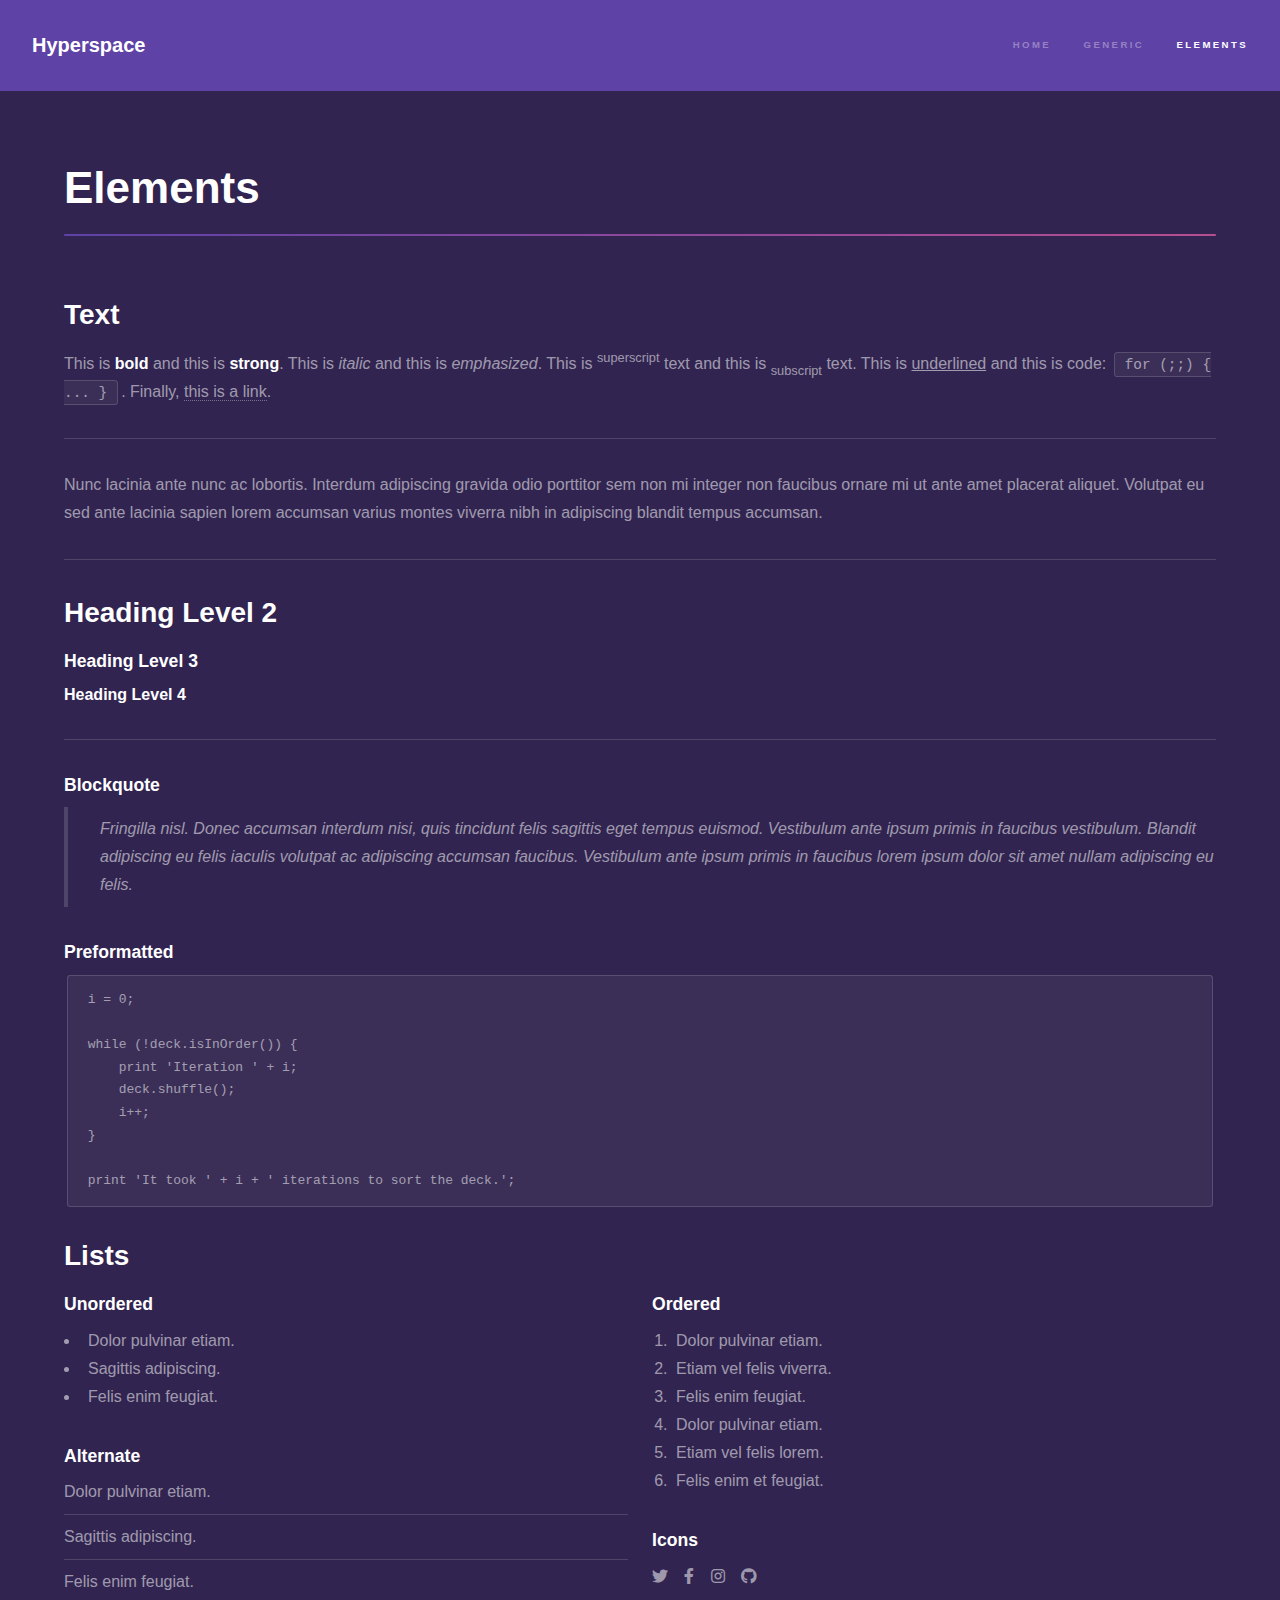
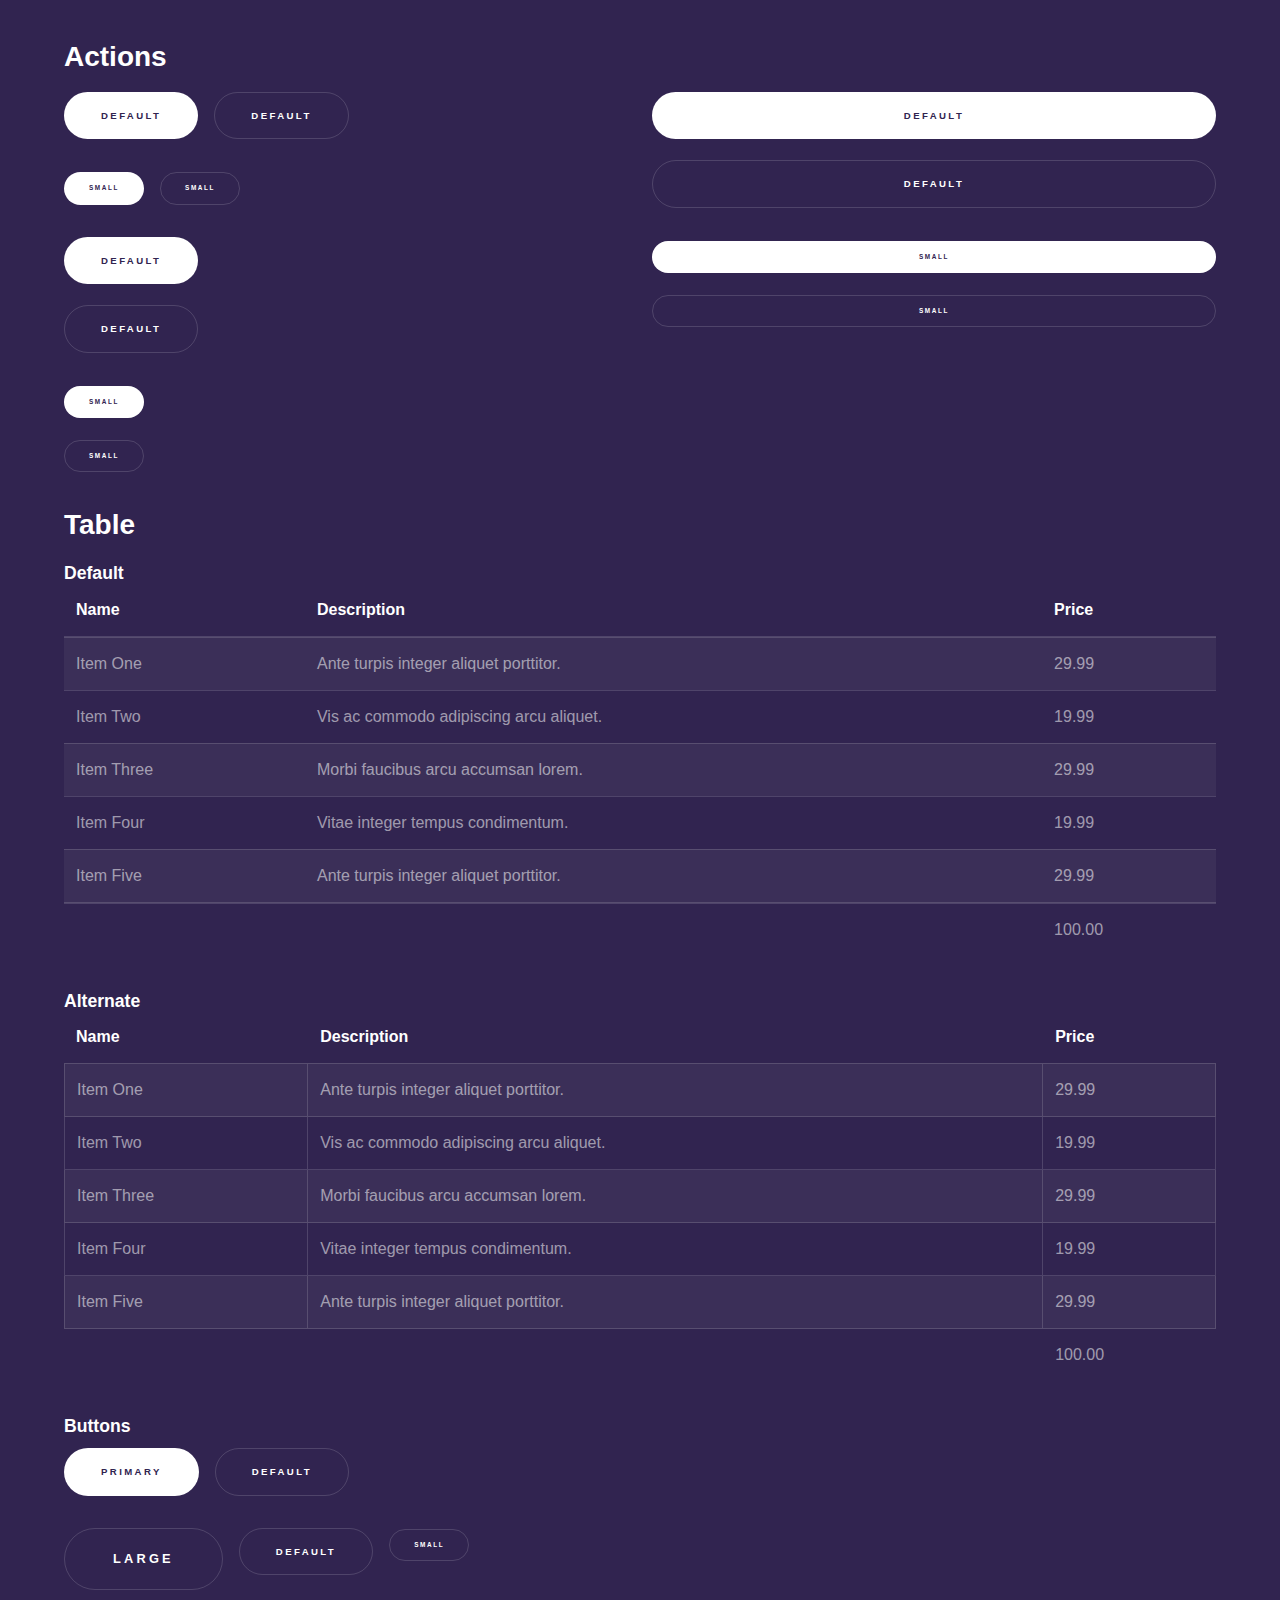
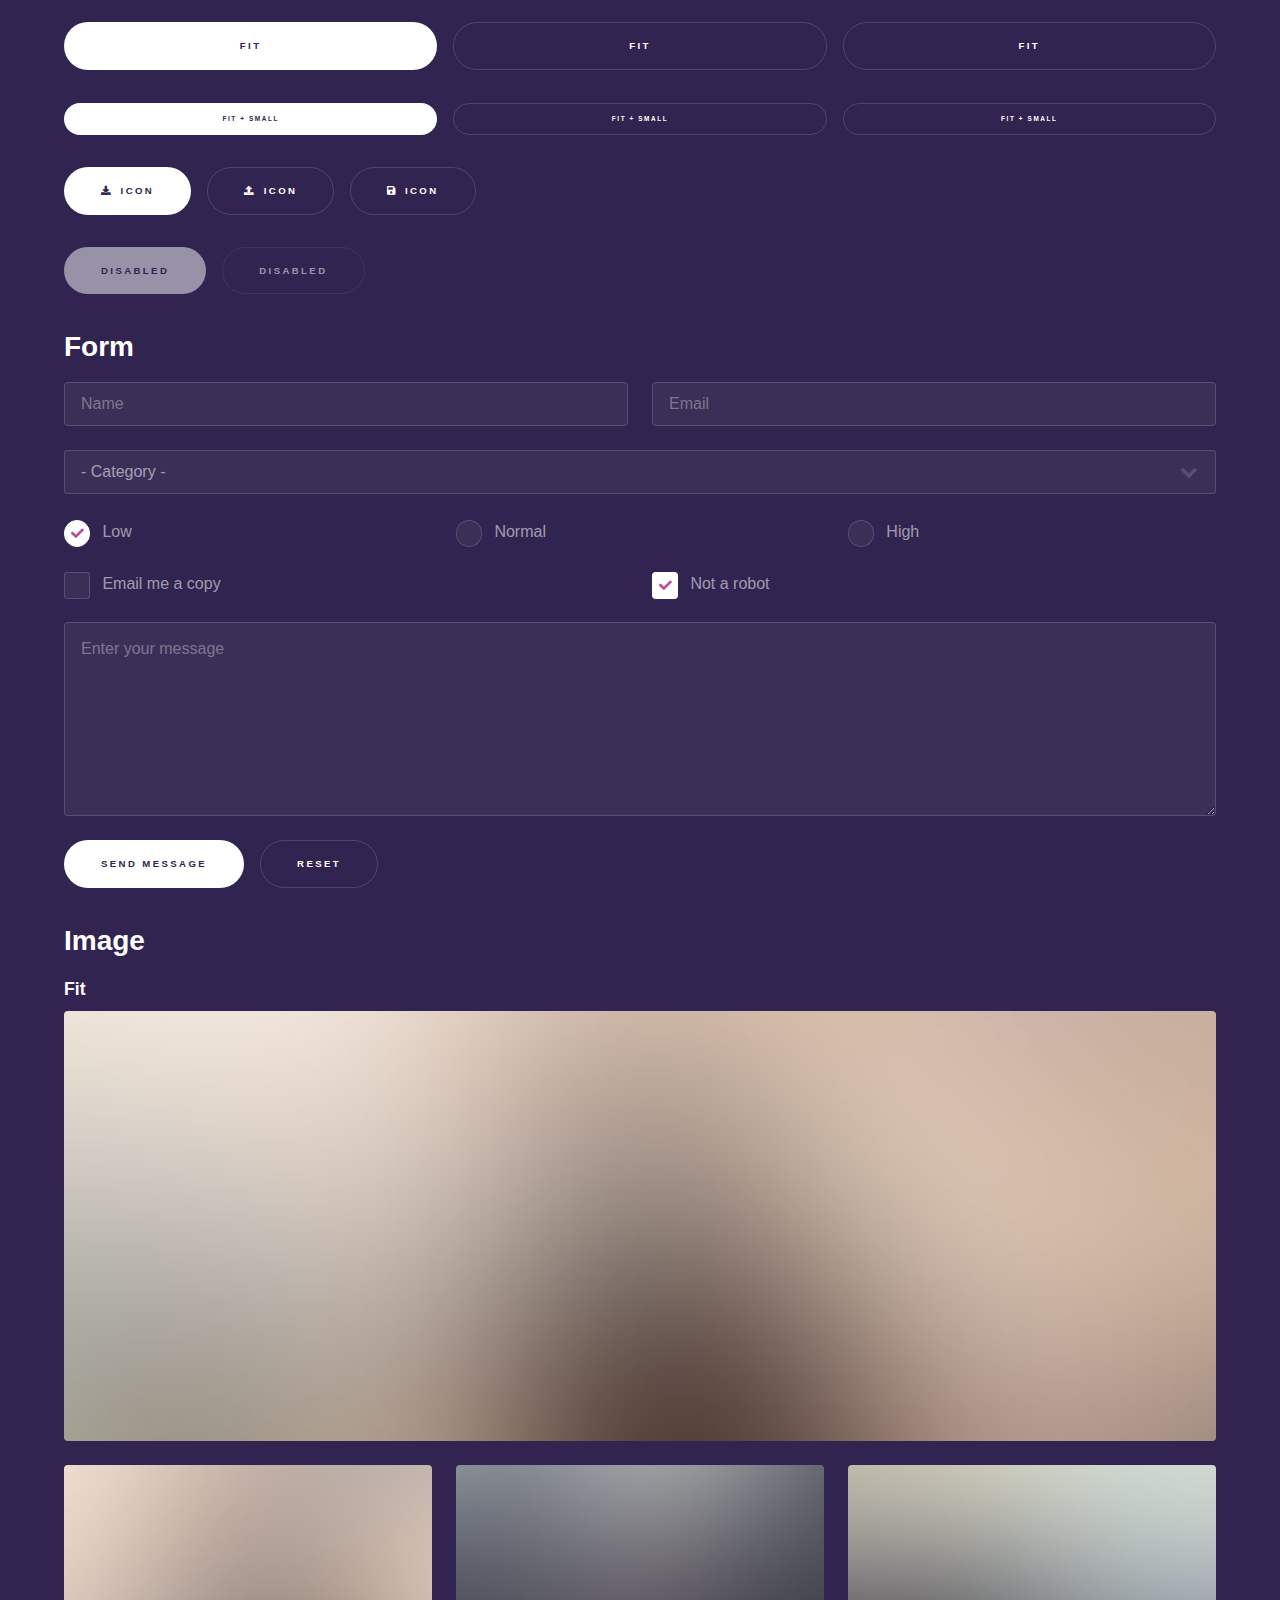
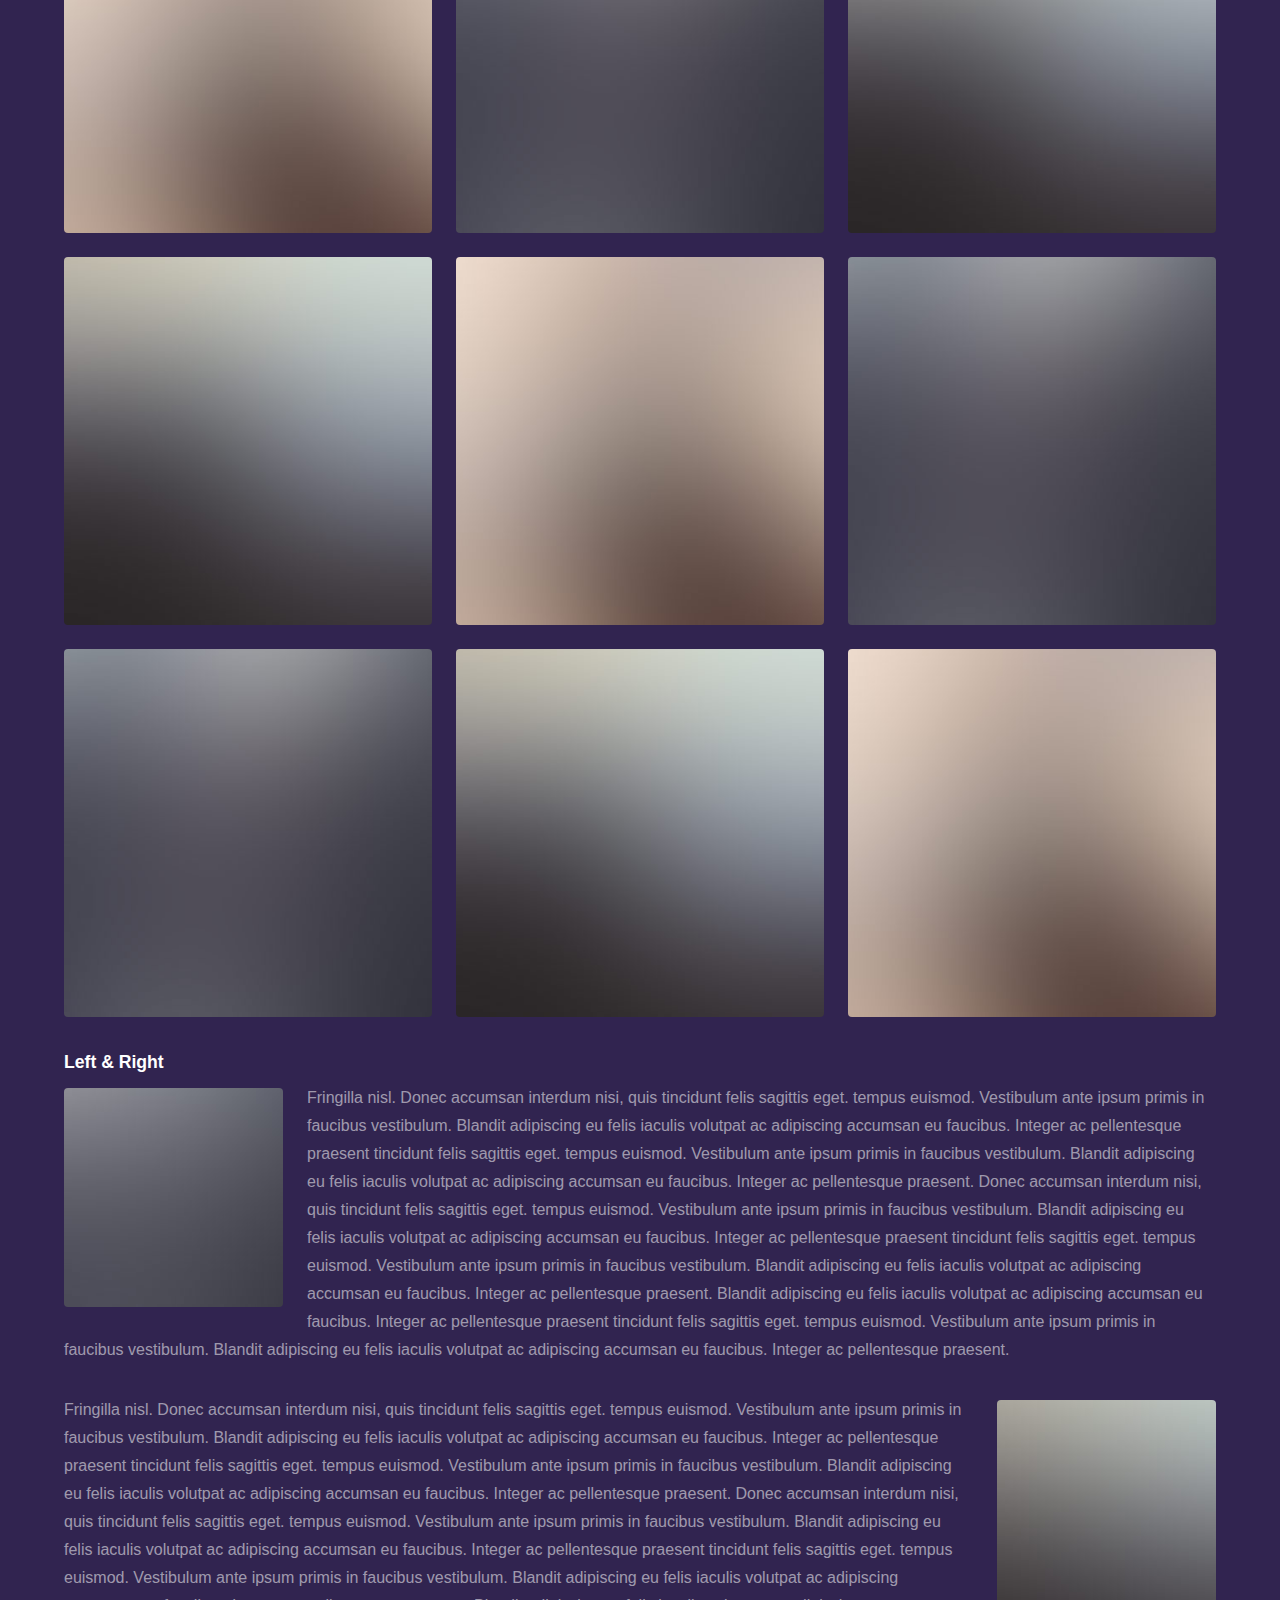
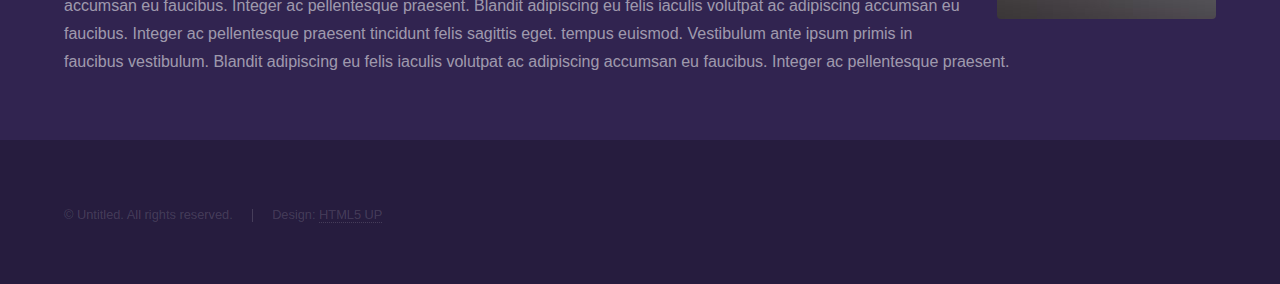
==== commit 536580f7: "initial commit - no changes to template" ====
--- a/elements.html
+++ b/elements.html
@@ -1,12 +1,12 @@
 <!DOCTYPE HTML>
 <!--
-	Spectral by HTML5 UP
+	Hyperspace by HTML5 UP
 	html5up.net | @ajlkn
 	Free for personal and commercial use under the CCA 3.0 license (html5up.net/license)
 -->
 <html>
 	<head>
-		<title>Elements - Spectral by HTML5 UP</title>
+		<title>Elements - Hyperspace by HTML5 UP</title>
 		<meta charset="utf-8" />
 		<meta name="viewport" content="width=device-width, initial-scale=1, user-scalable=no" />
 		<link rel="stylesheet" href="assets/css/main.css" />
@@ -14,87 +14,65 @@
 	</head>
 	<body class="is-preload">
 
-		<!-- Page Wrapper -->
-			<div id="page-wrapper">
-
-				<!-- Header -->
-					<header id="header">
-						<h1><a href="index.html">Spectral</a></h1>
-						<nav id="nav">
-							<ul>
-								<li class="special">
-									<a href="#menu" class="menuToggle"><span>Menu</span></a>
-									<div id="menu">
-										<ul>
-											<li><a href="index.html">Home</a></li>
-											<li><a href="generic.html">Generic</a></li>
-											<li><a href="elements.html">Elements</a></li>
-											<li><a href="#">Sign Up</a></li>
-											<li><a href="#">Log In</a></li>
-										</ul>
-									</div>
-								</li>
-							</ul>
-						</nav>
-					</header>
+		<!-- Header -->
+			<header id="header">
+				<a href="index.html" class="title">Hyperspace</a>
+				<nav>
+					<ul>
+						<li><a href="index.html">Home</a></li>
+						<li><a href="generic.html">Generic</a></li>
+						<li><a href="elements.html"  class="active">Elements</a></li>
+					</ul>
+				</nav>
+			</header>
+
+		<!-- Wrapper -->
+			<div id="wrapper">
 
 				<!-- Main -->
-					<article id="main">
-						<header>
-							<h2>Elements</h2>
-							<p>Aliquam ut ex ut interdum donec amet imperdiet eleifend</p>
-						</header>
-						<section class="wrapper style5">
-							<div class="inner">
-
-								<section>
-									<h4>Text</h4>
+					<section id="main" class="wrapper">
+						<div class="inner">
+							<h1 class="major">Elements</h1>
+
+							<!-- Text -->
+								<section>
+									<h2>Text</h2>
 									<p>This is <b>bold</b> and this is <strong>strong</strong>. This is <i>italic</i> and this is <em>emphasized</em>.
 									This is <sup>superscript</sup> text and this is <sub>subscript</sub> text.
 									This is <u>underlined</u> and this is code: <code>for (;;) { ... }</code>. Finally, <a href="#">this is a link</a>.</p>
 									<hr />
-									<header>
-										<h4>Heading with a Subtitle</h4>
-										<p>Lorem ipsum dolor sit amet nullam id egestas urna aliquam</p>
-									</header>
-									<p>Nunc lacinia ante nunc ac lobortis. Interdum adipiscing gravida odio porttitor sem non mi integer non faucibus ornare mi ut ante amet placerat aliquet. Volutpat eu sed ante lacinia sapien lorem accumsan varius montes viverra nibh in adipiscing blandit tempus accumsan.</p>
-									<header>
-										<h5>Heading with a Subtitle</h5>
-										<p>Lorem ipsum dolor sit amet nullam id egestas urna aliquam</p>
-									</header>
 									<p>Nunc lacinia ante nunc ac lobortis. Interdum adipiscing gravida odio porttitor sem non mi integer non faucibus ornare mi ut ante amet placerat aliquet. Volutpat eu sed ante lacinia sapien lorem accumsan varius montes viverra nibh in adipiscing blandit tempus accumsan.</p>
 									<hr />
 									<h2>Heading Level 2</h2>
 									<h3>Heading Level 3</h3>
 									<h4>Heading Level 4</h4>
-									<h5>Heading Level 5</h5>
-									<h6>Heading Level 6</h6>
 									<hr />
-									<h5>Blockquote</h5>
+									<h3>Blockquote</h3>
 									<blockquote>Fringilla nisl. Donec accumsan interdum nisi, quis tincidunt felis sagittis eget tempus euismod. Vestibulum ante ipsum primis in faucibus vestibulum. Blandit adipiscing eu felis iaculis volutpat ac adipiscing accumsan faucibus. Vestibulum ante ipsum primis in faucibus lorem ipsum dolor sit amet nullam adipiscing eu felis.</blockquote>
-									<h5>Preformatted</h5>
+									<h3>Preformatted</h3>
 									<pre><code>i = 0;
 
 while (!deck.isInOrder()) {
-  print 'Iteration ' + i;
-  deck.shuffle();
-  i++;
+    print 'Iteration ' + i;
+    deck.shuffle();
+    i++;
 }
 
 print 'It took ' + i + ' iterations to sort the deck.';</code></pre>
 								</section>
 
-								<section>
-									<h4>Lists</h4>
+							<!-- Lists -->
+								<section>
+									<h2>Lists</h2>
 									<div class="row">
 										<div class="col-6 col-12-medium">
-											<h5>Unordered</h5>
+											<h3>Unordered</h3>
 											<ul>
 												<li>Dolor pulvinar etiam.</li>
 												<li>Sagittis adipiscing.</li>
 												<li>Felis enim feugiat.</li>
 											</ul>
-											<h5>Alternate</h5>
+											<h3>Alternate</h3>
 											<ul class="alt">
 												<li>Dolor pulvinar etiam.</li>
 												<li>Sagittis adipiscing.</li>
@@ -102,7 +80,7 @@
 											</ul>
 										</div>
 										<div class="col-6 col-12-medium">
-											<h5>Ordered</h5>
+											<h3>Ordered</h3>
 											<ol>
 												<li>Dolor pulvinar etiam.</li>
 												<li>Etiam vel felis viverra.</li>
@@ -111,7 +89,7 @@
 												<li>Etiam vel felis lorem.</li>
 												<li>Felis enim et feugiat.</li>
 											</ol>
-											<h5>Icons</h5>
+											<h3>Icons</h3>
 											<ul class="icons">
 												<li><a href="#" class="icon brands fa-twitter"><span class="label">Twitter</span></a></li>
 												<li><a href="#" class="icon brands fa-facebook-f"><span class="label">Facebook</span></a></li>
@@ -120,7 +98,7 @@
 											</ul>
 										</div>
 									</div>
-									<h5>Actions</h5>
+									<h2>Actions</h2>
 									<div class="row">
 										<div class="col-6 col-12-medium">
 											<ul class="actions">
@@ -153,9 +131,10 @@
 									</div>
 								</section>
 
-								<section>
-									<h4>Table</h4>
-									<h5>Default</h5>
+							<!-- Table -->
+								<section>
+									<h2>Table</h2>
+									<h3>Default</h3>
 									<div class="table-wrapper">
 										<table>
 											<thead>
@@ -201,7 +180,7 @@
 										</table>
 									</div>
 
-									<h5>Alternate</h5>
+									<h3>Alternate</h3>
 									<div class="table-wrapper">
 										<table class="alt">
 											<thead>
@@ -248,8 +227,9 @@
 									</div>
 								</section>
 
-								<section>
-									<h4>Buttons</h4>
+							<!-- Buttons -->
+								<section>
+									<h3>Buttons</h3>
 									<ul class="actions">
 										<li><a href="#" class="button primary">Primary</a></li>
 										<li><a href="#" class="button">Default</a></li>
@@ -260,18 +240,19 @@
 										<li><a href="#" class="button small">Small</a></li>
 									</ul>
 									<ul class="actions fit">
+										<li><a href="#" class="button primary fit">Fit</a></li>
 										<li><a href="#" class="button fit">Fit</a></li>
-										<li><a href="#" class="button primary fit">Fit</a></li>
 										<li><a href="#" class="button fit">Fit</a></li>
 									</ul>
 									<ul class="actions fit small">
 										<li><a href="#" class="button primary fit small">Fit + Small</a></li>
 										<li><a href="#" class="button fit small">Fit + Small</a></li>
-										<li><a href="#" class="button primary fit small">Fit + Small</a></li>
+										<li><a href="#" class="button fit small">Fit + Small</a></li>
 									</ul>
 									<ul class="actions">
 										<li><a href="#" class="button primary icon solid fa-download">Icon</a></li>
-										<li><a href="#" class="button icon solid fa-download">Icon</a></li>
+										<li><a href="#" class="button icon solid fa-upload">Icon</a></li>
+										<li><a href="#" class="button icon solid fa-save">Icon</a></li>
 									</ul>
 									<ul class="actions">
 										<li><span class="button primary disabled">Disabled</span></li>
@@ -279,8 +260,9 @@
 									</ul>
 								</section>
 
-								<section>
-									<h4>Form</h4>
+							<!-- Form -->
+								<section>
+									<h2>Form</h2>
 									<form method="post" action="#">
 										<div class="row gtr-uniform">
 											<div class="col-6 col-12-xsmall">
@@ -331,47 +313,42 @@
 									</form>
 								</section>
 
-								<section>
-									<h4>Image</h4>
-									<h5>Fit</h5>
+							<!-- Image -->
+								<section>
+									<h2>Image</h2>
+									<h3>Fit</h3>
 									<div class="box alt">
-										<div class="row gtr-50 gtr-uniform">
-											<div class="col-12"><span class="image fit"><img src="images/banner.jpg" alt="" /></span></div>
+										<div class="row gtr-uniform">
+											<div class="col-12"><span class="image fit"><img src="images/pic04.jpg" alt="" /></span></div>
 											<div class="col-4"><span class="image fit"><img src="images/pic01.jpg" alt="" /></span></div>
 											<div class="col-4"><span class="image fit"><img src="images/pic02.jpg" alt="" /></span></div>
 											<div class="col-4"><span class="image fit"><img src="images/pic03.jpg" alt="" /></span></div>
 											<div class="col-4"><span class="image fit"><img src="images/pic03.jpg" alt="" /></span></div>
-											<div class="col-4"><span class="image fit"><img src="images/pic02.jpg" alt="" /></span></div>
 											<div class="col-4"><span class="image fit"><img src="images/pic01.jpg" alt="" /></span></div>
 											<div class="col-4"><span class="image fit"><img src="images/pic02.jpg" alt="" /></span></div>
+											<div class="col-4"><span class="image fit"><img src="images/pic02.jpg" alt="" /></span></div>
+											<div class="col-4"><span class="image fit"><img src="images/pic03.jpg" alt="" /></span></div>
 											<div class="col-4"><span class="image fit"><img src="images/pic01.jpg" alt="" /></span></div>
-											<div class="col-4"><span class="image fit"><img src="images/pic03.jpg" alt="" /></span></div>
-										</div>
-									</div>
-									<h5>Left &amp; Right</h5>
-									<p><span class="image left"><img src="images/pic04.jpg" alt="" /></span>Morbi mattis mi consectetur tortor elementum, varius pellentesque velit convallis. Aenean tincidunt lectus auctor mauris maximus, ac scelerisque ipsum tempor. Duis vulputate ex et ex tincidunt, quis lacinia velit aliquet. Duis non efficitur nisi, id malesuada justo. Maecenas sagittis felis ac sagittis semper. Curabitur purus leo, tempus sed finibus eget, fringilla quis risus. Maecenas et lorem quis sem varius sagittis et a est. Maecenas iaculis iaculis sem. Donec vel dolor at arcu tincidunt bibendum. Interdum et malesuada fames ac ante ipsum primis in faucibus. Fusce ut aliquet justo. Donec id neque ipsum. Integer eget ultricies odio. Nam vel ex a orci fringilla tincidunt. Aliquam eleifend ligula non velit accumsan cursus. Etiam ut gravida sapien. Morbi mattis mi consectetur tortor elementum, varius pellentesque velit convallis. Aenean tincidunt lectus auctor mauris maximus, ac scelerisque ipsum tempor. Duis vulputate ex et ex tincidunt, quis lacinia velit aliquet. Duis non efficitur nisi, id malesuada justo. Maecenas sagittis felis ac sagittis semper. Curabitur purus leo, tempus sed finibus eget, fringilla quis risus. Maecenas et lorem quis sem varius sagittis et a est. Maecenas iaculis iaculis sem. Donec vel dolor at arcu tincidunt bibendum. Interdum et malesuada fames ac ante ipsum primis in faucibus. Fusce ut aliquet justo. Donec id neque ipsum. Integer eget ultricies odio. Nam vel ex a orci fringilla tincidunt. Aliquam eleifend ligula non velit accumsan cursus. Etiam ut gravida sapien.</p>
-									<p><span class="image right"><img src="images/pic05.jpg" alt="" /></span>Vestibulum ultrices risus velit, sit amet blandit massa auctor sit amet. Sed eu lectus sem. Phasellus in odio at ipsum porttitor mollis id vel diam. Praesent sit amet posuere risus, eu faucibus lectus. Vivamus ex ligula, tempus pulvinar ipsum in, auctor porta quam. Proin nec dui cursus, posuere dui eget interdum. Fusce lectus magna, sagittis at facilisis vitae, pellentesque at etiam. Quisque posuere leo quis sem commodo, vel scelerisque nisi scelerisque. Suspendisse id quam vel tortor tincidunt suscipit. Nullam auctor orci eu dolor consectetur, interdum ullamcorper ante tincidunt. Mauris felis nec felis elementum varius. Nam sapien ante, varius in pulvinar vitae, rhoncus id massa. Donec varius ex in mauris ornare, eget euismod urna egestas. Etiam lacinia tempor ipsum, sodales porttitor justo. Aliquam dolor quam, semper in tortor eu, volutpat efficitur quam. Fusce nec fermentum nisl. Aenean erat diam, tempus aliquet erat. Etiam iaculis nulla ipsum, et pharetra libero rhoncus ut. Phasellus rutrum cursus velit, eget condimentum nunc blandit vel. In at pulvinar lectus. Morbi diam ante, vulputate et imperdiet eget, fermentum non dolor. Ut eleifend sagittis tincidunt. Sed viverra commodo mi, ac rhoncus justo. Duis neque ligula, elementum ut enim vel, posuere finibus justo. Vivamus facilisis maximus nibh quis pulvinar. Quisque hendrerit in ipsum id tellus facilisis fermentum. Proin mauris dui.</p>
-								</section>
-
-							</div>
-						</section>
-					</article>
-
-				<!-- Footer -->
-					<footer id="footer">
-						<ul class="icons">
-							<li><a href="#" class="icon brands fa-twitter"><span class="label">Twitter</span></a></li>
-							<li><a href="#" class="icon brands fa-facebook-f"><span class="label">Facebook</span></a></li>
-							<li><a href="#" class="icon brands fa-instagram"><span class="label">Instagram</span></a></li>
-							<li><a href="#" class="icon brands fa-dribbble"><span class="label">Dribbble</span></a></li>
-							<li><a href="#" class="icon solid fa-envelope"><span class="label">Email</span></a></li>
-						</ul>
-						<ul class="copyright">
-							<li>&copy; Untitled</li><li>Design: <a href="http://html5up.net">HTML5 UP</a></li>
-						</ul>
-					</footer>
+										</div>
+									</div>
+									<h3>Left &amp; Right</h3>
+									<p><span class="image left"><img src="images/pic05.jpg" alt="" /></span>Fringilla nisl. Donec accumsan interdum nisi, quis tincidunt felis sagittis eget. tempus euismod. Vestibulum ante ipsum primis in faucibus vestibulum. Blandit adipiscing eu felis iaculis volutpat ac adipiscing accumsan eu faucibus. Integer ac pellentesque praesent tincidunt felis sagittis eget. tempus euismod. Vestibulum ante ipsum primis in faucibus vestibulum. Blandit adipiscing eu felis iaculis volutpat ac adipiscing accumsan eu faucibus. Integer ac pellentesque praesent. Donec accumsan interdum nisi, quis tincidunt felis sagittis eget. tempus euismod. Vestibulum ante ipsum primis in faucibus vestibulum. Blandit adipiscing eu felis iaculis volutpat ac adipiscing accumsan eu faucibus. Integer ac pellentesque praesent tincidunt felis sagittis eget. tempus euismod. Vestibulum ante ipsum primis in faucibus vestibulum. Blandit adipiscing eu felis iaculis volutpat ac adipiscing accumsan eu faucibus. Integer ac pellentesque praesent. Blandit adipiscing eu felis iaculis volutpat ac adipiscing accumsan eu faucibus. Integer ac pellentesque praesent tincidunt felis sagittis eget. tempus euismod. Vestibulum ante ipsum primis in faucibus vestibulum. Blandit adipiscing eu felis iaculis volutpat ac adipiscing accumsan eu faucibus. Integer ac pellentesque praesent.</p>
+									<p><span class="image right"><img src="images/pic06.jpg" alt="" /></span>Fringilla nisl. Donec accumsan interdum nisi, quis tincidunt felis sagittis eget. tempus euismod. Vestibulum ante ipsum primis in faucibus vestibulum. Blandit adipiscing eu felis iaculis volutpat ac adipiscing accumsan eu faucibus. Integer ac pellentesque praesent tincidunt felis sagittis eget. tempus euismod. Vestibulum ante ipsum primis in faucibus vestibulum. Blandit adipiscing eu felis iaculis volutpat ac adipiscing accumsan eu faucibus. Integer ac pellentesque praesent. Donec accumsan interdum nisi, quis tincidunt felis sagittis eget. tempus euismod. Vestibulum ante ipsum primis in faucibus vestibulum. Blandit adipiscing eu felis iaculis volutpat ac adipiscing accumsan eu faucibus. Integer ac pellentesque praesent tincidunt felis sagittis eget. tempus euismod. Vestibulum ante ipsum primis in faucibus vestibulum. Blandit adipiscing eu felis iaculis volutpat ac adipiscing accumsan eu faucibus. Integer ac pellentesque praesent. Blandit adipiscing eu felis iaculis volutpat ac adipiscing accumsan eu faucibus. Integer ac pellentesque praesent tincidunt felis sagittis eget. tempus euismod. Vestibulum ante ipsum primis in faucibus vestibulum. Blandit adipiscing eu felis iaculis volutpat ac adipiscing accumsan eu faucibus. Integer ac pellentesque praesent.</p>
+								</section>
+
+						</div>
+					</section>
 
 			</div>
+
+		<!-- Footer -->
+			<footer id="footer" class="wrapper alt">
+				<div class="inner">
+					<ul class="menu">
+						<li>&copy; Untitled. All rights reserved.</li><li>Design: <a href="http://html5up.net">HTML5 UP</a></li>
+					</ul>
+				</div>
+			</footer>
 
 		<!-- Scripts -->
 			<script src="assets/js/jquery.min.js"></script>
--- a/assets/css/main.css
+++ b/assets/css/main.css
@@ -1,8 +1,7 @@
 @import url(fontawesome-all.min.css);
-@import url("https://fonts.googleapis.com/css?family=Open+Sans:400,400italic,600,600italic,800,800italic");
 
 /*
-	Spectral by HTML5 UP
+	Hyperspace by HTML5 UP
 	html5up.net | @ajlkn
 	Free for personal and commercial use under the CCA 3.0 license (html5up.net/license)
 */
@@ -78,6 +77,18 @@
 		width: device-width;
 	}
 
+	body {
+		-ms-overflow-style: scrollbar;
+	}
+
+	@media screen and (max-width: 480px) {
+
+		html, body {
+			min-width: 320px;
+		}
+
+	}
+
 	html {
 		box-sizing: border-box;
 	}
@@ -87,7 +98,7 @@
 	}
 
 	body {
-		background: #2e3842;
+		background: #312450;
 	}
 
 		body.is-preload *, body.is-preload *:before, body.is-preload *:after {
@@ -101,13 +112,14 @@
 			transition: none !important;
 		}
 
+/* Type */
+
 	body, input, select, textarea {
-		color: #fff;
-		font-family: "Open Sans", Helvetica, sans-serif;
-		font-size: 15pt;
-		font-weight: 400;
-		letter-spacing: 0.075em;
-		line-height: 1.65em;
+		color: rgba(255, 255, 255, 0.55);
+		font-family: Arial, Helvetica, sans-serif;
+		font-size: 16.5pt;
+		font-weight: normal;
+		line-height: 1.75;
 	}
 
 		@media screen and (max-width: 1680px) {
@@ -126,11 +138,10 @@
 
 		}
 
-		@media screen and (max-width: 736px) {
+		@media screen and (max-width: 360px) {
 
 			body, input, select, textarea {
 				font-size: 11pt;
-				letter-spacing: 0.0375em;
 			}
 
 		}
@@ -140,18 +151,19 @@
 		-webkit-transition: color 0.2s ease, border-bottom-color 0.2s ease;
 		-ms-transition: color 0.2s ease, border-bottom-color 0.2s ease;
 		transition: color 0.2s ease, border-bottom-color 0.2s ease;
-		border-bottom: dotted 1px;
+		border-bottom: dotted 1px rgba(255, 255, 255, 0.35);
 		color: inherit;
 		text-decoration: none;
 	}
 
 		a:hover {
 			border-bottom-color: transparent;
+			color: #ffffff;
 		}
 
 	strong, b {
-		color: #fff;
-		font-weight: 600;
+		color: #ffffff;
+		font-weight: bold;
 	}
 
 	em, i {
@@ -163,12 +175,10 @@
 	}
 
 	h1, h2, h3, h4, h5, h6 {
-		color: #fff;
-		font-weight: 800;
-		letter-spacing: 0.225em;
-		line-height: 1em;
-		margin: 0 0 1em 0;
-		text-transform: uppercase;
+		color: #ffffff;
+		font-weight: bold;
+		line-height: 1.5;
+		margin: 0 0 0.5em 0;
 	}
 
 		h1 a, h2 a, h3 a, h4 a, h5 a, h6 a {
@@ -176,47 +186,80 @@
 			text-decoration: none;
 		}
 
+	h1 {
+		font-size: 2.75em;
+	}
+
+		h1.major {
+			margin: 0 0 1.3em 0;
+			position: relative;
+			padding-bottom: 0.35em;
+		}
+
+			h1.major:after {
+				background-image: -moz-linear-gradient(to right, #5e42a6, #b74e91);
+				background-image: -webkit-linear-gradient(to right, #5e42a6, #b74e91);
+				background-image: -ms-linear-gradient(to right, #5e42a6, #b74e91);
+				background-image: linear-gradient(to right, #5e42a6, #b74e91);
+				-moz-transition: max-width 0.2s ease;
+				-webkit-transition: max-width 0.2s ease;
+				-ms-transition: max-width 0.2s ease;
+				transition: max-width 0.2s ease;
+				border-radius: 0.2em;
+				bottom: 0;
+				content: '';
+				height: 0.05em;
+				position: absolute;
+				right: 0;
+				width: 100%;
+			}
+
 	h2 {
-		font-size: 1.35em;
-		line-height: 1.75em;
-	}
-
-		@media screen and (max-width: 736px) {
-
-			h2 {
-				font-size: 1.1em;
-				line-height: 1.65em;
-			}
-
-		}
+		font-size: 1.75em;
+	}
 
 	h3 {
-		font-size: 1.15em;
-		line-height: 1.75em;
-	}
-
-		@media screen and (max-width: 736px) {
-
-			h3 {
-				font-size: 1em;
-				line-height: 1.65em;
-			}
-
-		}
+		font-size: 1.1em;
+	}
 
 	h4 {
 		font-size: 1em;
-		line-height: 1.5em;
 	}
 
 	h5 {
 		font-size: 0.8em;
-		line-height: 1.5em;
 	}
 
 	h6 {
-		font-size: 0.7em;
-		line-height: 1.5em;
+		font-size: 0.6em;
+	}
+
+	@media screen and (max-width: 736px) {
+
+		h1 {
+			font-size: 2em;
+		}
+
+		h2 {
+			font-size: 1.25em;
+		}
+
+		h3 {
+			font-size: 1em;
+		}
+
+		h4 {
+			font-size: 0.8em;
+		}
+
+		h5 {
+			font-size: 0.6em;
+		}
+
+		h6 {
+			font-size: 0.6em;
+		}
+
 	}
 
 	sub {
@@ -231,29 +274,19 @@
 		top: -0.5em;
 	}
 
-	hr {
-		border: 0;
-		border-bottom: solid 2px #fff;
-		margin: 3em 0;
-	}
-
-		hr.major {
-			margin: 4.5em 0;
-		}
-
 	blockquote {
-		border-left: solid 4px #fff;
+		border-left: solid 4px rgba(255, 255, 255, 0.15);
 		font-style: italic;
 		margin: 0 0 2em 0;
 		padding: 0.5em 0 0.5em 2em;
 	}
 
 	code {
-		background: rgba(144, 144, 144, 0.25);
-		border-radius: 3px;
+		background: rgba(255, 255, 255, 0.05);
+		border-radius: 0.25em;
+		border: solid 1px rgba(255, 255, 255, 0.15);
 		font-family: "Courier New", monospace;
 		font-size: 0.9em;
-		letter-spacing: 0;
 		margin: 0 0.25em;
 		padding: 0.25em 0.65em;
 	}
@@ -272,6 +305,16 @@
 			overflow-x: auto;
 		}
 
+	hr {
+		border: 0;
+		border-bottom: solid 1px rgba(255, 255, 255, 0.15);
+		margin: 2em 0;
+	}
+
+		hr.major {
+			margin: 3em 0;
+		}
+
 	.align-left {
 		text-align: left;
 	}
@@ -1752,65 +1795,430 @@
 
 		}
 
-/* Section/Article */
-
-	section.special, article.special {
+/* Box */
+
+	.box {
+		border-radius: 0.25em;
+		border: solid 1px rgba(255, 255, 255, 0.15);
+		margin-bottom: 2em;
+		padding: 1.5em;
+	}
+
+		.box > :last-child,
+		.box > :last-child > :last-child,
+		.box > :last-child > :last-child > :last-child {
+			margin-bottom: 0;
+		}
+
+		.box.alt {
+			border: 0;
+			border-radius: 0;
+			padding: 0;
+		}
+
+/* Button */
+
+	input[type="submit"],
+	input[type="reset"],
+	input[type="button"],
+	button,
+	.button {
+		-moz-appearance: none;
+		-webkit-appearance: none;
+		-ms-appearance: none;
+		appearance: none;
+		-moz-transition: border-color 0.2s ease;
+		-webkit-transition: border-color 0.2s ease;
+		-ms-transition: border-color 0.2s ease;
+		transition: border-color 0.2s ease;
+		background-color: transparent;
+		border: solid 1px !important;
+		border-color: rgba(255, 255, 255, 0.15) !important;
+		border-radius: 3em;
+		color: #ffffff !important;
+		cursor: pointer;
+		display: inline-block;
+		font-size: 0.6em;
+		font-weight: bold;
+		height: calc(4.75em + 2px);
+		letter-spacing: 0.25em;
+		line-height: 4.75em;
+		outline: 0;
+		padding: 0 3.75em;
+		position: relative;
 		text-align: center;
-	}
-
-	header p {
-		color: rgba(255, 255, 255, 0.5);
-		position: relative;
-		top: -0.25em;
-	}
-
-	header h3 + p {
-		font-size: 1.1em;
-	}
-
-	header h4 + p,
-	header h5 + p,
-	header h6 + p {
-		font-size: 0.9em;
-	}
-
-	header.major {
-		margin: 0 0 3.5em 0;
-	}
-
-		header.major h2, header.major h3, header.major h4, header.major h5, header.major h6 {
-			border-bottom: solid 2px #fff;
-			display: inline-block;
-			padding-bottom: 1em;
+		text-decoration: none;
+		text-transform: uppercase;
+		white-space: nowrap;
+	}
+
+		input[type="submit"]:after,
+		input[type="reset"]:after,
+		input[type="button"]:after,
+		button:after,
+		.button:after {
+			-moz-transform: scale(0.25);
+			-webkit-transform: scale(0.25);
+			-ms-transform: scale(0.25);
+			transform: scale(0.25);
+			pointer-events: none;
+			-moz-transition: opacity 0.2s ease, -moz-transform 0.2s ease;
+			-webkit-transition: opacity 0.2s ease, -webkit-transform 0.2s ease;
+			-ms-transition: opacity 0.2s ease, -ms-transform 0.2s ease;
+			transition: opacity 0.2s ease, transform 0.2s ease;
+			background: #ffffff;
+			border-radius: 3em;
+			content: '';
+			height: 100%;
+			left: 0;
+			opacity: 0;
+			position: absolute;
+			top: 0;
+			width: 100%;
+		}
+
+		input[type="submit"].icon:before,
+		input[type="reset"].icon:before,
+		input[type="button"].icon:before,
+		button.icon:before,
+		.button.icon:before {
+			margin-right: 0.75em;
+		}
+
+		input[type="submit"].fit,
+		input[type="reset"].fit,
+		input[type="button"].fit,
+		button.fit,
+		.button.fit {
+			width: 100%;
+		}
+
+		input[type="submit"].small,
+		input[type="reset"].small,
+		input[type="button"].small,
+		button.small,
+		.button.small {
+			font-size: 0.4em;
+		}
+
+		input[type="submit"].large,
+		input[type="reset"].large,
+		input[type="button"].large,
+		button.large,
+		.button.large {
+			font-size: 0.8em;
+		}
+
+		input[type="submit"].primary,
+		input[type="reset"].primary,
+		input[type="button"].primary,
+		button.primary,
+		.button.primary {
+			background-color: #ffffff;
+			color: #312450 !important;
+		}
+
+			input[type="submit"].primary:after,
+			input[type="reset"].primary:after,
+			input[type="button"].primary:after,
+			button.primary:after,
+			.button.primary:after {
+				display: none;
+			}
+
+		input[type="submit"].disabled, input[type="submit"]:disabled,
+		input[type="reset"].disabled,
+		input[type="reset"]:disabled,
+		input[type="button"].disabled,
+		input[type="button"]:disabled,
+		button.disabled,
+		button:disabled,
+		.button.disabled,
+		.button:disabled {
+			cursor: default;
+			opacity: 0.5;
+			pointer-events: none;
+		}
+
+		input[type="submit"]:hover,
+		input[type="reset"]:hover,
+		input[type="button"]:hover,
+		button:hover,
+		.button:hover {
+			border-color: rgba(255, 255, 255, 0.55) !important;
+		}
+
+			input[type="submit"]:hover:after,
+			input[type="reset"]:hover:after,
+			input[type="button"]:hover:after,
+			button:hover:after,
+			.button:hover:after {
+				opacity: 0.05;
+				-moz-transform: scale(1);
+				-webkit-transform: scale(1);
+				-ms-transform: scale(1);
+				transform: scale(1);
+			}
+
+			input[type="submit"]:hover:active,
+			input[type="reset"]:hover:active,
+			input[type="button"]:hover:active,
+			button:hover:active,
+			.button:hover:active {
+				border-color: #ffffff !important;
+			}
+
+				input[type="submit"]:hover:active:after,
+				input[type="reset"]:hover:active:after,
+				input[type="button"]:hover:active:after,
+				button:hover:active:after,
+				.button:hover:active:after {
+					opacity: 0.1;
+				}
+
+/* Features */
+
+	.features {
+		display: -moz-flex;
+		display: -webkit-flex;
+		display: -ms-flex;
+		display: flex;
+		-moz-flex-wrap: wrap;
+		-webkit-flex-wrap: wrap;
+		-ms-flex-wrap: wrap;
+		flex-wrap: wrap;
+		border-radius: 0.25em;
+		border: solid 1px rgba(255, 255, 255, 0.15);
+		background: rgba(255, 255, 255, 0.05);
+		margin: 0 0 2em 0;
+	}
+
+		.features section {
+			padding: 3.5em 3em 1em 7em ;
+			width: 50%;
+			border-top: solid 1px rgba(255, 255, 255, 0.15);
 			position: relative;
 		}
 
-			header.major h2:after, header.major h3:after, header.major h4:after, header.major h5:after, header.major h6:after {
-				content: '';
+			.features section:nth-child(-n + 2) {
+				border-top-width: 0;
+			}
+
+			.features section:nth-child(2n) {
+				border-left: solid 1px rgba(255, 255, 255, 0.15);
+			}
+
+			.features section .icon {
+				-moz-transition: opacity 0.5s ease, -moz-transform 0.5s ease;
+				-webkit-transition: opacity 0.5s ease, -webkit-transform 0.5s ease;
+				-ms-transition: opacity 0.5s ease, -ms-transform 0.5s ease;
+				transition: opacity 0.5s ease, transform 0.5s ease;
+				-moz-transition-delay: 1s;
+				-webkit-transition-delay: 1s;
+				-ms-transition-delay: 1s;
+				transition-delay: 1s;
+				-moz-transform: scale(1);
+				-webkit-transform: scale(1);
+				-ms-transform: scale(1);
+				transform: scale(1);
+				position: absolute;
+				left: 3em;
+				top: 3em;
+				opacity: 1;
+			}
+
+			.features section:nth-child(1) .icon {
+				-moz-transition-delay: 0.15s;
+				-webkit-transition-delay: 0.15s;
+				-ms-transition-delay: 0.15s;
+				transition-delay: 0.15s;
+			}
+
+			.features section:nth-child(2) .icon {
+				-moz-transition-delay: 0.3s;
+				-webkit-transition-delay: 0.3s;
+				-ms-transition-delay: 0.3s;
+				transition-delay: 0.3s;
+			}
+
+			.features section:nth-child(3) .icon {
+				-moz-transition-delay: 0.45s;
+				-webkit-transition-delay: 0.45s;
+				-ms-transition-delay: 0.45s;
+				transition-delay: 0.45s;
+			}
+
+			.features section:nth-child(4) .icon {
+				-moz-transition-delay: 0.6s;
+				-webkit-transition-delay: 0.6s;
+				-ms-transition-delay: 0.6s;
+				transition-delay: 0.6s;
+			}
+
+			.features section:nth-child(5) .icon {
+				-moz-transition-delay: 0.75s;
+				-webkit-transition-delay: 0.75s;
+				-ms-transition-delay: 0.75s;
+				transition-delay: 0.75s;
+			}
+
+			.features section:nth-child(6) .icon {
+				-moz-transition-delay: 0.9s;
+				-webkit-transition-delay: 0.9s;
+				-ms-transition-delay: 0.9s;
+				transition-delay: 0.9s;
+			}
+
+			.features section:nth-child(7) .icon {
+				-moz-transition-delay: 1.05s;
+				-webkit-transition-delay: 1.05s;
+				-ms-transition-delay: 1.05s;
+				transition-delay: 1.05s;
+			}
+
+			.features section:nth-child(8) .icon {
+				-moz-transition-delay: 1.2s;
+				-webkit-transition-delay: 1.2s;
+				-ms-transition-delay: 1.2s;
+				transition-delay: 1.2s;
+			}
+
+			.features section:nth-child(9) .icon {
+				-moz-transition-delay: 1.35s;
+				-webkit-transition-delay: 1.35s;
+				-ms-transition-delay: 1.35s;
+				transition-delay: 1.35s;
+			}
+
+			.features section:nth-child(10) .icon {
+				-moz-transition-delay: 1.5s;
+				-webkit-transition-delay: 1.5s;
+				-ms-transition-delay: 1.5s;
+				transition-delay: 1.5s;
+			}
+
+			.features section:nth-child(11) .icon {
+				-moz-transition-delay: 1.65s;
+				-webkit-transition-delay: 1.65s;
+				-ms-transition-delay: 1.65s;
+				transition-delay: 1.65s;
+			}
+
+			.features section:nth-child(12) .icon {
+				-moz-transition-delay: 1.8s;
+				-webkit-transition-delay: 1.8s;
+				-ms-transition-delay: 1.8s;
+				transition-delay: 1.8s;
+			}
+
+			.features section:nth-child(13) .icon {
+				-moz-transition-delay: 1.95s;
+				-webkit-transition-delay: 1.95s;
+				-ms-transition-delay: 1.95s;
+				transition-delay: 1.95s;
+			}
+
+			.features section:nth-child(14) .icon {
+				-moz-transition-delay: 2.1s;
+				-webkit-transition-delay: 2.1s;
+				-ms-transition-delay: 2.1s;
+				transition-delay: 2.1s;
+			}
+
+			.features section:nth-child(15) .icon {
+				-moz-transition-delay: 2.25s;
+				-webkit-transition-delay: 2.25s;
+				-ms-transition-delay: 2.25s;
+				transition-delay: 2.25s;
+			}
+
+			.features section:nth-child(16) .icon {
+				-moz-transition-delay: 2.4s;
+				-webkit-transition-delay: 2.4s;
+				-ms-transition-delay: 2.4s;
+				transition-delay: 2.4s;
+			}
+
+			.features section:nth-child(17) .icon {
+				-moz-transition-delay: 2.55s;
+				-webkit-transition-delay: 2.55s;
+				-ms-transition-delay: 2.55s;
+				transition-delay: 2.55s;
+			}
+
+			.features section:nth-child(18) .icon {
+				-moz-transition-delay: 2.7s;
+				-webkit-transition-delay: 2.7s;
+				-ms-transition-delay: 2.7s;
+				transition-delay: 2.7s;
+			}
+
+			.features section:nth-child(19) .icon {
+				-moz-transition-delay: 2.85s;
+				-webkit-transition-delay: 2.85s;
+				-ms-transition-delay: 2.85s;
+				transition-delay: 2.85s;
+			}
+
+			.features section:nth-child(20) .icon {
+				-moz-transition-delay: 3s;
+				-webkit-transition-delay: 3s;
+				-ms-transition-delay: 3s;
+				transition-delay: 3s;
+			}
+
+		.features.inactive section .icon {
+			-moz-transform: scale(0.5);
+			-webkit-transform: scale(0.5);
+			-ms-transform: scale(0.5);
+			transform: scale(0.5);
+			opacity: 0;
+		}
+
+		@media screen and (max-width: 980px) {
+
+			.features {
 				display: block;
-				height: 1px;
-			}
-
-		header.major p {
-			color: #fff;
-			top: 0;
+			}
+
+				.features section {
+					border-top-width: 1px !important;
+					border-left-width: 0 !important;
+					width: 100%;
+				}
+
+					.features section:first-child {
+						border-top-width: 0 !important;
+					}
+
 		}
 
 		@media screen and (max-width: 736px) {
 
-			header.major {
-				margin: 0 0 2em 0;
-			}
-
-		}
-
-	@media screen and (max-width: 980px) {
-
-		header br {
-			display: none;
-		}
-
-	}
+			.features section {
+				padding: 2.5em 1.5em 0.1em 5.5em ;
+			}
+
+				.features section .icon {
+					left: 1.5em;
+					top: 2em;
+				}
+
+		}
+
+		@media screen and (max-width: 480px) {
+
+			.features section {
+				padding: 2em 1.5em 0.1em 1.5em ;
+			}
+
+				.features section .icon {
+					left: 0;
+					position: relative;
+					top: 0;
+				}
+
+		}
 
 /* Form */
 
@@ -1818,26 +2226,97 @@
 		margin: 0 0 2em 0;
 	}
 
+		form > :last-child {
+			margin-bottom: 0;
+		}
+
+		form > .fields {
+			display: -moz-flex;
+			display: -webkit-flex;
+			display: -ms-flex;
+			display: flex;
+			-moz-flex-wrap: wrap;
+			-webkit-flex-wrap: wrap;
+			-ms-flex-wrap: wrap;
+			flex-wrap: wrap;
+			width: calc(100% + 3em);
+			margin: -1.5em 0 2em -1.5em;
+		}
+
+			form > .fields > .field {
+				-moz-flex-grow: 0;
+				-webkit-flex-grow: 0;
+				-ms-flex-grow: 0;
+				flex-grow: 0;
+				-moz-flex-shrink: 0;
+				-webkit-flex-shrink: 0;
+				-ms-flex-shrink: 0;
+				flex-shrink: 0;
+				padding: 1.5em 0 0 1.5em;
+				width: calc(100% - 1.5em);
+			}
+
+				form > .fields > .field.half {
+					width: calc(50% - 0.75em);
+				}
+
+				form > .fields > .field.third {
+					width: calc(100%/3 - 0.5em);
+				}
+
+				form > .fields > .field.quarter {
+					width: calc(25% - 0.375em);
+				}
+
+		@media screen and (max-width: 480px) {
+
+			form > .fields {
+				width: calc(100% + 3em);
+				margin: -1.5em 0 2em -1.5em;
+			}
+
+				form > .fields > .field {
+					padding: 1.5em 0 0 1.5em;
+					width: calc(100% - 1.5em);
+				}
+
+					form > .fields > .field.half {
+						width: calc(100% - 1.5em);
+					}
+
+					form > .fields > .field.third {
+						width: calc(100% - 1.5em);
+					}
+
+					form > .fields > .field.quarter {
+						width: calc(100% - 1.5em);
+					}
+
+		}
+
 	label {
-		color: #fff;
+		color: #ffffff;
+		font-weight: bold;
+		line-height: 1.5;
+		margin: 0 0 0.7em 0;
 		display: block;
-		font-size: 0.9em;
-		font-weight: 600;
-		margin: 0 0 1em 0;
+		font-size: 1.1em;
 	}
 
 	input[type="text"],
 	input[type="password"],
 	input[type="email"],
+	input[type="tel"],
 	select,
 	textarea {
 		-moz-appearance: none;
 		-webkit-appearance: none;
 		-ms-appearance: none;
 		appearance: none;
-		background-color: rgba(144, 144, 144, 0.25);
-		border-radius: 3px;
+		background: rgba(255, 255, 255, 0.05);
+		border-radius: 0.25em;
 		border: none;
+		border: solid 1px rgba(255, 255, 255, 0.15);
 		color: inherit;
 		display: block;
 		outline: 0;
@@ -1849,6 +2328,7 @@
 		input[type="text"]:invalid,
 		input[type="password"]:invalid,
 		input[type="email"]:invalid,
+		input[type="tel"]:invalid,
 		select:invalid,
 		textarea:invalid {
 			box-shadow: none;
@@ -1857,19 +2337,27 @@
 		input[type="text"]:focus,
 		input[type="password"]:focus,
 		input[type="email"]:focus,
+		input[type="tel"]:focus,
 		select:focus,
 		textarea:focus {
-			box-shadow: 0 0 0 2px #21b2a6;
+			border-color: #ffffff;
+			box-shadow: 0 0 0 1px #ffffff;
 		}
 
 	select {
-		background-size: 1.25em;
+		background-image: url("data:image/svg+xml;charset=utf8,%3Csvg xmlns='http://www.w3.org/2000/svg' width='40' height='40' preserveAspectRatio='none' viewBox='0 0 40 40'%3E%3Cpath d='M9.4,12.3l10.4,10.4l10.4-10.4c0.2-0.2,0.5-0.4,0.9-0.4c0.3,0,0.6,0.1,0.9,0.4l3.3,3.3c0.2,0.2,0.4,0.5,0.4,0.9 c0,0.4-0.1,0.6-0.4,0.9L20.7,31.9c-0.2,0.2-0.5,0.4-0.9,0.4c-0.3,0-0.6-0.1-0.9-0.4L4.3,17.3c-0.2-0.2-0.4-0.5-0.4-0.9 c0-0.4,0.1-0.6,0.4-0.9l3.3-3.3c0.2-0.2,0.5-0.4,0.9-0.4S9.1,12.1,9.4,12.3z' fill='rgba(255, 255, 255, 0.15)' /%3E%3C/svg%3E");
+		background-size: 1.25rem;
 		background-repeat: no-repeat;
-		background-position: calc(100% - 1em) center;
+		background-position: calc(100% - 1rem) center;
 		height: 2.75em;
 		padding-right: 2.75em;
 		text-overflow: ellipsis;
 	}
+
+		select option {
+			color: #ffffff;
+			background: #312450;
+		}
 
 		select:focus::-ms-value {
 			background-color: transparent;
@@ -1889,6 +2377,10 @@
 	textarea {
 		padding: 0.75em 1em;
 	}
+
+		body.is-ie textarea {
+			min-height: 10em;
+		}
 
 	input[type="checkbox"],
 	input[type="radio"] {
@@ -1907,11 +2399,11 @@
 		input[type="checkbox"] + label,
 		input[type="radio"] + label {
 			text-decoration: none;
-			color: #fff;
+			color: rgba(255, 255, 255, 0.55);
 			cursor: pointer;
 			display: inline-block;
 			font-size: 1em;
-			font-weight: 400;
+			font-weight: normal;
 			padding-left: 2.4em;
 			padding-right: 0.75em;
 			position: relative;
@@ -1933,8 +2425,9 @@
 
 			input[type="checkbox"] + label:before,
 			input[type="radio"] + label:before {
-				background: rgba(144, 144, 144, 0.25);
-				border-radius: 3px;
+				background: rgba(255, 255, 255, 0.05);
+				border-radius: 0.25em;
+				border: solid 1px rgba(255, 255, 255, 0.15);
 				content: '';
 				display: inline-block;
 				font-size: 0.8em;
@@ -1949,18 +2442,20 @@
 
 		input[type="checkbox"]:checked + label:before,
 		input[type="radio"]:checked + label:before {
-			background: #2e3842;
-			color: #fff;
+			background: #ffffff;
+			border-color: #ffffff;
+			color: #b74e91;
 			content: '\f00c';
 		}
 
 		input[type="checkbox"]:focus + label:before,
 		input[type="radio"]:focus + label:before {
-			box-shadow: 0 0 0 2px #21b2a6;
+			border-color: #ffffff;
+			box-shadow: 0 0 0 1px #ffffff;
 		}
 
 	input[type="checkbox"] + label:before {
-		border-radius: 3px;
+		border-radius: 0.25em;
 	}
 
 	input[type="radio"] + label:before {
@@ -1968,45 +2463,24 @@
 	}
 
 	::-webkit-input-placeholder {
-		color: rgba(255, 255, 255, 0.5) !important;
+		color: rgba(255, 255, 255, 0.35) !important;
 		opacity: 1.0;
 	}
 
 	:-moz-placeholder {
-		color: rgba(255, 255, 255, 0.5) !important;
+		color: rgba(255, 255, 255, 0.35) !important;
 		opacity: 1.0;
 	}
 
 	::-moz-placeholder {
-		color: rgba(255, 255, 255, 0.5) !important;
+		color: rgba(255, 255, 255, 0.35) !important;
 		opacity: 1.0;
 	}
 
 	:-ms-input-placeholder {
-		color: rgba(255, 255, 255, 0.5) !important;
+		color: rgba(255, 255, 255, 0.35) !important;
 		opacity: 1.0;
 	}
-
-/* Box */
-
-	.box {
-		border-radius: 3px;
-		border: solid 2px #fff;
-		margin-bottom: 2em;
-		padding: 1.5em;
-	}
-
-		.box > :last-child,
-		.box > :last-child > :last-child,
-		.box > :last-child > :last-child > :last-child {
-			margin-bottom: 0;
-		}
-
-		.box.alt {
-			border: 0;
-			border-radius: 0;
-			padding: 0;
-		}
 
 /* Icon */
 
@@ -2046,82 +2520,78 @@
 		}
 
 		.icon.major {
-			-moz-transform: rotate(-45deg);
-			-webkit-transform: rotate(-45deg);
-			-ms-transform: rotate(-45deg);
-			transform: rotate(-45deg);
-			border-radius: 3px;
-			border: solid 2px #fff;
-			display: inline-block;
-			font-size: 1.35em;
-			height: calc(3em + 2px);
-			line-height: 3em;
+			width: 2.5em;
+			height: 2.5em;
+			display: block;
+			background: #ffffff;
+			border-radius: 100%;
+			color: #312450;
 			text-align: center;
-			width: calc(3em + 2px);
+			line-height: 2.5em;
+			margin: 0 0 1.3em 0;
 		}
 
 			.icon.major:before {
-				-moz-transform: rotate(45deg);
-				-webkit-transform: rotate(45deg);
-				-ms-transform: rotate(45deg);
-				transform: rotate(45deg);
-				display: inline-block;
-				font-size: 1.5em;
-			}
-
-			@media screen and (max-width: 736px) {
-
-				.icon.major {
-					font-size: 1em;
-				}
-
-			}
-
-		.icon.style1 {
-			color: #00ffcc;
-		}
-
-		.icon.style2 {
-			color: #00f0ff;
-		}
-
-		.icon.style3 {
-			color: #76ddff;
-		}
+				font-size: 1.25em;
+			}
+
+				.wrapper.style1 .icon.major:before {
+					color: #5e42a6;
+				}
+
+				.wrapper.style1-alt .icon.major:before {
+					color: #493382;
+				}
+
+				.wrapper.style2 .icon.major:before {
+					color: #5052b5;
+				}
+
+				.wrapper.style2-alt .icon.major:before {
+					color: #3e4094;
+				}
+
+				.wrapper.style3 .icon.major:before {
+					color: #b74e91;
+				}
+
+				.wrapper.style3-alt .icon.major:before {
+					color: #953d75;
+				}
 
 /* Image */
 
 	.image {
-		border-radius: 3px;
+		border-radius: 0.25em;
 		border: 0;
 		display: inline-block;
 		position: relative;
 	}
 
 		.image img {
-			border-radius: 3px;
+			border-radius: 0.25em;
 			display: block;
 		}
+
+		.image.left, .image.right {
+			max-width: 40%;
+		}
+
+			.image.left img, .image.right img {
+				width: 100%;
+			}
 
 		.image.left {
 			float: left;
-			margin: 0 2em 2em 0;
+			margin: 0 1.5em 1em 0;
 			top: 0.25em;
 		}
 
 		.image.right {
 			float: right;
-			margin: 0 0 2em 2em;
+			margin: 0 0 1em 1.5em;
 			top: 0.25em;
 		}
-
-		.image.left, .image.right {
-			max-width: 40%;
-		}
-
-			.image.left img, .image.right img {
-				width: 100%;
-			}
 
 		.image.fit {
 			display: block;
@@ -2133,6 +2603,16 @@
 				width: 100%;
 			}
 
+		.image.main {
+			display: block;
+			margin: 0 0 3em 0;
+			width: 100%;
+		}
+
+			.image.main img {
+				width: 100%;
+			}
+
 /* List */
 
 	ol {
@@ -2161,7 +2641,7 @@
 		}
 
 			ul.alt li {
-				border-top: solid 1px #fff;
+				border-top: solid 1px rgba(255, 255, 255, 0.15);
 				padding: 0.5em 0;
 			}
 
@@ -2173,6 +2653,16 @@
 	dl {
 		margin: 0 0 2em 0;
 	}
+
+		dl dt {
+			display: block;
+			font-weight: bold;
+			margin: 0 0 1em 0;
+		}
+
+		dl dd {
+			margin-left: 2em;
+		}
 
 /* Actions */
 
@@ -2214,7 +2704,7 @@
 		}
 
 			ul.actions.stacked li {
-				padding: 1em 0 0 0;
+				padding: 1.3em 0 0 0;
 			}
 
 				ul.actions.stacked li:first-child {
@@ -2291,10 +2781,26 @@
 						ul.actions:not(.fixed) li input[type="button"].icon:before,
 						ul.actions:not(.fixed) li button.icon:before,
 						ul.actions:not(.fixed) li .button.icon:before {
-							margin-left: -0.5em;
+							margin-left: -0.5rem;
 						}
 
 		}
+
+/* Contact */
+
+	ul.contact {
+		list-style: none;
+		padding: 0;
+	}
+
+		ul.contact > li {
+			padding: 0;
+			margin: 1.5em 0 0 0;
+		}
+
+			ul.contact > li:first-child {
+				margin-top: 0;
+			}
 
 /* Icons */
 
@@ -2306,505 +2812,414 @@
 
 		ul.icons li {
 			display: inline-block;
-			padding: 0 1em 0 0;
+			padding: 0 0.75em 0 0;
 		}
 
 			ul.icons li:last-child {
-				padding-right: 0 !important;
-			}
-
-		ul.icons.major {
-			padding: 1em 0;
-		}
-
-			ul.icons.major li {
-				padding-right: 3.5em;
-			}
-
-				@media screen and (max-width: 736px) {
-
-					ul.icons.major li {
-						padding: 0 1em !important;
-					}
-
-				}
-
-/* Table */
-
-	.table-wrapper {
-		-webkit-overflow-scrolling: touch;
-		overflow-x: auto;
-	}
-
-	table {
-		margin: 0 0 2em 0;
-		width: 100%;
-	}
-
-		table tbody tr {
-			border: solid 1px #fff;
-			border-left: 0;
-			border-right: 0;
-		}
-
-			table tbody tr:nth-child(2n + 1) {
-				background-color: rgba(144, 144, 144, 0.25);
-			}
-
-		table td {
-			padding: 0.75em 0.75em;
-		}
-
-		table th {
-			color: #fff;
-			font-size: 0.9em;
-			font-weight: 600;
-			padding: 0 0.75em 0.75em 0.75em;
-			text-align: left;
-		}
-
-		table thead {
-			border-bottom: solid 2px #fff;
-		}
-
-		table tfoot {
-			border-top: solid 2px #fff;
-		}
-
-		table.alt {
-			border-collapse: separate;
-		}
-
-			table.alt tbody tr td {
-				border: solid 1px #fff;
-				border-left-width: 0;
-				border-top-width: 0;
-			}
-
-				table.alt tbody tr td:first-child {
-					border-left-width: 1px;
-				}
-
-			table.alt tbody tr:first-child td {
-				border-top-width: 1px;
-			}
-
-			table.alt thead {
-				border-bottom: 0;
-			}
-
-			table.alt tfoot {
-				border-top: 0;
-			}
-
-/* Button */
-
-	input[type="submit"],
-	input[type="reset"],
-	input[type="button"],
-	button,
-	.button {
-		-moz-appearance: none;
-		-webkit-appearance: none;
-		-ms-appearance: none;
-		appearance: none;
-		-moz-transition: background-color 0.2s ease-in-out, color 0.2s ease-in-out;
-		-webkit-transition: background-color 0.2s ease-in-out, color 0.2s ease-in-out;
-		-ms-transition: background-color 0.2s ease-in-out, color 0.2s ease-in-out;
-		transition: background-color 0.2s ease-in-out, color 0.2s ease-in-out;
-		background-color: transparent;
-		border-radius: 3px;
-		border: 0;
-		box-shadow: inset 0 0 0 2px #fff;
-		color: #fff;
-		cursor: pointer;
-		display: inline-block;
-		font-size: 0.8em;
-		font-weight: 600;
-		height: 3.125em;
-		letter-spacing: 0.225em;
-		line-height: 3.125em;
-		max-width: 30em;
-		padding: 0 2.75em;
+				padding-right: 0;
+			}
+
+			ul.icons li > a, ul.icons li > span {
+				border: 0;
+			}
+
+				ul.icons li > a .label, ul.icons li > span .label {
+					display: none;
+				}
+
+/* Menu */
+
+	ul.menu {
+		list-style: none;
+		padding: 0;
+	}
+
+		ul.menu > li {
+			border-left: solid 1px rgba(255, 255, 255, 0.15);
+			display: inline-block;
+			line-height: 1;
+			margin-left: 1.5em;
+			padding: 0 0 0 1.5em;
+		}
+
+			ul.menu > li:first-child {
+				border-left: 0;
+				margin: 0;
+				padding-left: 0;
+			}
+
+		@media screen and (max-width: 480px) {
+
+			ul.menu > li {
+				border-left: 0;
+				display: block;
+				line-height: inherit;
+				margin: 0.5em 0 0 0;
+				padding-left: 0;
+			}
+
+		}
+
+/* Section/Article */
+
+	section.special, article.special {
 		text-align: center;
-		text-decoration: none;
-		text-transform: uppercase;
-		white-space: nowrap;
-		overflow: hidden;
-		text-overflow: ellipsis;
-	}
-
-		input[type="submit"]:hover,
-		input[type="reset"]:hover,
-		input[type="button"]:hover,
-		button:hover,
-		.button:hover {
-			background-color: rgba(144, 144, 144, 0.25);
-		}
-
-		input[type="submit"]:active,
-		input[type="reset"]:active,
-		input[type="button"]:active,
-		button:active,
-		.button:active {
-			background-color: rgba(144, 144, 144, 0.5);
-		}
-
-		input[type="submit"].icon:before,
-		input[type="reset"].icon:before,
-		input[type="button"].icon:before,
-		button.icon:before,
-		.button.icon:before {
-			margin-right: 0.5em;
-		}
-
-		input[type="submit"].fit,
-		input[type="reset"].fit,
-		input[type="button"].fit,
-		button.fit,
-		.button.fit {
-			width: 100%;
-		}
-
-		input[type="submit"].small,
-		input[type="reset"].small,
-		input[type="button"].small,
-		button.small,
-		.button.small {
-			font-size: 0.8em;
-		}
-
-		input[type="submit"].large,
-		input[type="reset"].large,
-		input[type="button"].large,
-		button.large,
-		.button.large {
-			font-size: 1.35em;
-		}
-
-		input[type="submit"].primary,
-		input[type="reset"].primary,
-		input[type="button"].primary,
-		button.primary,
-		.button.primary {
-			background-color: #ed4933;
-			box-shadow: none !important;
-			color: #ffffff !important;
-		}
-
-			input[type="submit"].primary:hover,
-			input[type="reset"].primary:hover,
-			input[type="button"].primary:hover,
-			button.primary:hover,
-			.button.primary:hover {
-				background-color: #ef5e4a !important;
-			}
-
-			input[type="submit"].primary:active,
-			input[type="reset"].primary:active,
-			input[type="button"].primary:active,
-			button.primary:active,
-			.button.primary:active {
-				background-color: #eb341c !important;
-			}
-
-		input[type="submit"].disabled, input[type="submit"]:disabled,
-		input[type="reset"].disabled,
-		input[type="reset"]:disabled,
-		input[type="button"].disabled,
-		input[type="button"]:disabled,
-		button.disabled,
-		button:disabled,
-		.button.disabled,
-		.button:disabled {
-			pointer-events: none;
-			opacity: 0.25;
-		}
-
-		@media screen and (max-width: 736px) {
-
-			input[type="submit"],
-			input[type="reset"],
-			input[type="button"],
-			button,
-			.button {
-				height: 3.75em;
-				line-height: 3.75em;
-			}
-
-		}
-
-/* Features */
-
-	.features {
+	}
+
+	header p {
+		color: rgba(255, 255, 255, 0.35);
+		position: relative;
+		margin: 0 0 1.5em 0;
+	}
+
+	header h2 + p {
+		font-size: 1.25em;
+		margin-top: -1em;
+		line-height: 1.5em;
+	}
+
+	header h3 + p {
+		font-size: 1.1em;
+		margin-top: -0.8em;
+		line-height: 1.5em;
+	}
+
+	header h4 + p,
+	header h5 + p,
+	header h6 + p {
+		font-size: 0.9em;
+		margin-top: -0.6em;
+		line-height: 1.5em;
+	}
+
+/* Split */
+
+	.split {
 		display: -moz-flex;
 		display: -webkit-flex;
 		display: -ms-flex;
 		display: flex;
-		-moz-flex-wrap: wrap;
-		-webkit-flex-wrap: wrap;
-		-ms-flex-wrap: wrap;
-		flex-wrap: wrap;
-		-moz-justify-content: center;
-		-webkit-justify-content: center;
-		-ms-justify-content: center;
-		justify-content: center;
-		list-style: none;
-		padding: 0;
-		width: 100%;
-	}
-
-		.features li {
-			padding: 4em 4em 2em 6em ;
-			display: block;
-			position: relative;
-			text-align: left;
-			width: 50%;
-		}
-
-			.features li:nth-child(1) {
-				background-color: rgba(0, 0, 0, 0.035);
-			}
-
-			.features li:nth-child(2) {
-				background-color: rgba(0, 0, 0, 0.07);
-			}
-
-			.features li:nth-child(3) {
-				background-color: rgba(0, 0, 0, 0.105);
-			}
-
-			.features li:nth-child(4) {
-				background-color: rgba(0, 0, 0, 0.14);
-			}
-
-			.features li:nth-child(5) {
-				background-color: rgba(0, 0, 0, 0.175);
-			}
-
-			.features li:nth-child(6) {
-				background-color: rgba(0, 0, 0, 0.21);
-			}
-
-			.features li:nth-child(7) {
-				background-color: rgba(0, 0, 0, 0.245);
-			}
-
-			.features li:nth-child(8) {
-				background-color: rgba(0, 0, 0, 0.28);
-			}
-
-			.features li:nth-child(9) {
-				background-color: rgba(0, 0, 0, 0.315);
-			}
-
-			.features li:nth-child(10) {
-				background-color: rgba(0, 0, 0, 0.35);
-			}
-
-			.features li:before {
+	}
+
+		.split > * {
+			width: calc(50% - 2.5em);
+		}
+
+		.split > :nth-child(2n - 1) {
+			padding-right: 2.5em;
+			border-right: solid 1px rgba(255, 255, 255, 0.15);
+		}
+
+		.split > :nth-child(2n) {
+			padding-left: 2.5em;
+		}
+
+		.split.style1 > :nth-child(2n - 1) {
+			width: calc(66.66666% - 2.5em);
+		}
+
+		.split.style1 > :nth-child(2n) {
+			width: calc(33.33333% - 2.5em);
+		}
+
+		@media screen and (max-width: 1680px) {
+
+			.split > * {
+				width: calc(50% - 2em);
+			}
+
+			.split > :nth-child(2n - 1) {
+				padding-right: 2em;
+			}
+
+			.split > :nth-child(2n) {
+				padding-left: 2em;
+			}
+
+			.split.style1 > :nth-child(2n - 1) {
+				width: calc(66.66666% - 2em);
+			}
+
+			.split.style1 > :nth-child(2n) {
+				width: calc(33.33333% - 2em);
+			}
+
+		}
+
+		@media screen and (max-width: 980px) {
+
+			.split {
 				display: block;
-				color: #00ffcc;
-				position: absolute;
-				left: 1.75em;
-				top: 2.75em;
-				font-size: 1.5em;
-			}
-
-			.features li:nth-child(1) {
-				border-top-left-radius: 3px;
-			}
-
-			.features li:nth-child(2) {
-				border-top-right-radius: 3px;
-			}
-
-			.features li:nth-last-child(1) {
-				border-bottom-right-radius: 3px;
-			}
-
-			.features li:nth-last-child(2) {
-				border-bottom-left-radius: 3px;
-			}
-
-			@media screen and (max-width: 980px) {
-
-				.features li {
-					padding: 3em 2em 1em 2em ;
-					text-align: center;
-				}
-
-					.features li:before {
-						left: 0;
-						margin: 0 0 1em 0;
-						position: relative;
-						top: 0;
-					}
-
-			}
-
-			@media screen and (max-width: 736px) {
-
-				.features li {
-					padding: 3em 0 1em 0 ;
-					background-color: transparent !important;
-					border-top: solid 2px #fff;
-					width: 100%;
-				}
-
-					.features li:first-child {
-						border-top: 0;
-					}
-
-			}
-
-/* Spotlight */
-
-	.spotlight {
-		-moz-align-items: center;
-		-webkit-align-items: center;
-		-ms-align-items: center;
-		align-items: center;
+			}
+
+				.split > * {
+					border-top: solid 1px rgba(255, 255, 255, 0.15);
+					margin: 4em 0 0 0;
+					padding: 4em 0 0 0;
+					width: 100% !important;
+				}
+
+				.split > :nth-child(2n - 1) {
+					border-right: 0;
+					padding-right: 0;
+				}
+
+				.split > :nth-child(2n) {
+					padding-left: 0;
+				}
+
+				.split > :first-child {
+					border-top: 0;
+					margin-top: 0;
+					padding-top: 0;
+				}
+
+		}
+
+		@media screen and (max-width: 736px) {
+
+			.split > * {
+				margin: 3em 0 0 0;
+				padding: 3em 0 0 0;
+			}
+
+		}
+
+/* Spotlights */
+
+	.spotlights > section {
 		display: -moz-flex;
 		display: -webkit-flex;
 		display: -ms-flex;
 		display: flex;
-	}
-
-		.spotlight .image {
-			-moz-order: 1;
-			-webkit-order: 1;
-			-ms-order: 1;
-			order: 1;
+		-moz-flex-direction: row;
+		-webkit-flex-direction: row;
+		-ms-flex-direction: row;
+		flex-direction: row;
+		min-height: 22.5em;
+	}
+
+		body.is-ie .spotlights > section {
+			min-height: 0;
+		}
+
+		.spotlights > section > .image {
+			background-position: center center;
+			background-size: cover;
 			border-radius: 0;
-			width: 40%;
-		}
-
-			.spotlight .image img {
+			display: block;
+			position: relative;
+			width: 25em;
+		}
+
+			.spotlights > section > .image img {
 				border-radius: 0;
+				display: block;
+			}
+
+			.spotlights > section > .image:before {
+				-moz-transition: opacity 1s ease;
+				-webkit-transition: opacity 1s ease;
+				-ms-transition: opacity 1s ease;
+				transition: opacity 1s ease;
+				background: rgba(49, 36, 80, 0.9);
+				content: '';
+				display: block;
+				height: 100%;
+				left: 0;
+				opacity: 0;
+				position: absolute;
+				top: 0;
 				width: 100%;
 			}
 
-		.spotlight .content {
-			padding: 2em 4em 0.1em 4em ;
-			-moz-order: 2;
-			-webkit-order: 2;
-			-ms-order: 2;
-			order: 2;
-			max-width: 48em;
-			width: 60%;
-		}
-
-		.spotlight:nth-child(2n) {
-			-moz-flex-direction: row-reverse;
-			-webkit-flex-direction: row-reverse;
-			-ms-flex-direction: row-reverse;
-			flex-direction: row-reverse;
-		}
-
-		.spotlight:nth-child(1) {
-			background-color: rgba(0, 0, 0, 0.075);
-		}
-
-		.spotlight:nth-child(2) {
-			background-color: rgba(0, 0, 0, 0.15);
-		}
-
-		.spotlight:nth-child(3) {
-			background-color: rgba(0, 0, 0, 0.225);
-		}
-
-		.spotlight:nth-child(4) {
-			background-color: rgba(0, 0, 0, 0.3);
-		}
-
-		.spotlight:nth-child(5) {
-			background-color: rgba(0, 0, 0, 0.375);
-		}
-
-		.spotlight:nth-child(6) {
-			background-color: rgba(0, 0, 0, 0.45);
-		}
-
-		.spotlight:nth-child(7) {
-			background-color: rgba(0, 0, 0, 0.525);
-		}
-
-		.spotlight:nth-child(8) {
-			background-color: rgba(0, 0, 0, 0.6);
-		}
-
-		.spotlight:nth-child(9) {
-			background-color: rgba(0, 0, 0, 0.675);
-		}
-
-		.spotlight:nth-child(10) {
-			background-color: rgba(0, 0, 0, 0.75);
-		}
-
-		@media screen and (max-width: 1280px) {
-
-			.spotlight .image {
-				width: 45%;
-			}
-
-			.spotlight .content {
-				width: 55%;
+		.spotlights > section > .content {
+			padding: 4em 5em 2em 5em ;
+			display: -moz-flex;
+			display: -webkit-flex;
+			display: -ms-flex;
+			display: flex;
+			-moz-flex-direction: column;
+			-webkit-flex-direction: column;
+			-ms-flex-direction: column;
+			flex-direction: column;
+			-moz-justify-content: center;
+			-webkit-justify-content: center;
+			-ms-justify-content: center;
+			justify-content: center;
+			width: 50em;
+			-ms-flex: 1;
+		}
+
+			.spotlights > section > .content > .inner {
+				-moz-transform: translateX(0) translateY(0);
+				-webkit-transform: translateX(0) translateY(0);
+				-ms-transform: translateX(0) translateY(0);
+				transform: translateX(0) translateY(0);
+				-moz-transition: opacity 1s ease, -moz-transform 1s ease;
+				-webkit-transition: opacity 1s ease, -webkit-transform 1s ease;
+				-ms-transition: opacity 1s ease, -ms-transform 1s ease;
+				transition: opacity 1s ease, transform 1s ease;
+				opacity: 1;
+			}
+
+		.spotlights > section:nth-child(2) {
+			background-color: rgba(0, 0, 0, 0.05);
+		}
+
+		.spotlights > section:nth-child(3) {
+			background-color: rgba(0, 0, 0, 0.1);
+		}
+
+		.spotlights > section.inactive > .image:before,
+		body.is-preload .spotlights > section > .image:before {
+			opacity: 1;
+		}
+
+		.spotlights > section.inactive > .content > .inner,
+		body.is-preload .spotlights > section > .content > .inner {
+			-moz-transform: translateX(-1em);
+			-webkit-transform: translateX(-1em);
+			-ms-transform: translateX(-1em);
+			transform: translateX(-1em);
+			opacity: 0;
+		}
+
+		@media screen and (max-width: 1680px) {
+
+			.spotlights > section > .content {
+				padding: 4em 4em 2em 4em ;
 			}
 
 		}
 
 		@media screen and (max-width: 980px) {
 
-			.spotlight {
+			.spotlights > section {
 				display: block;
 			}
 
-				.spotlight br {
-					display: none;
-				}
-
-				.spotlight .image {
+				.spotlights > section > .image {
 					width: 100%;
-				}
-
-				.spotlight .content {
-					padding: 4em 3em 2em 3em ;
-					max-width: none;
-					text-align: center;
+					height: 50vh;
+				}
+
+				.spotlights > section > .content {
 					width: 100%;
 				}
 
+				.spotlights > section.inactive > .content > .inner,
+				body.is-preload .spotlights > section > .content > .inner {
+					-moz-transform: translateY(1em);
+					-webkit-transform: translateY(1em);
+					-ms-transform: translateY(1em);
+					transform: translateY(1em);
+				}
+
 		}
 
 		@media screen and (max-width: 736px) {
 
-			.spotlight .content {
+			.spotlights > section > .image {
+				height: 50vh;
+				min-height: 15em;
+			}
+
+			.spotlights > section > .content {
 				padding: 3em 2em 1em 2em ;
 			}
 
 		}
 
+/* Table */
+
+	.table-wrapper {
+		-webkit-overflow-scrolling: touch;
+		overflow-x: auto;
+	}
+
+	table {
+		margin: 0 0 2em 0;
+		width: 100%;
+	}
+
+		table tbody tr {
+			border: solid 1px rgba(255, 255, 255, 0.15);
+			border-left: 0;
+			border-right: 0;
+		}
+
+			table tbody tr:nth-child(2n + 1) {
+				background-color: rgba(255, 255, 255, 0.05);
+			}
+
+		table td {
+			padding: 0.75em 0.75em;
+		}
+
+		table th {
+			color: #ffffff;
+			font-size: 1em;
+			font-weight: bold;
+			padding: 0 0.75em 0.75em 0.75em;
+			text-align: left;
+		}
+
+		table thead {
+			border-bottom: solid 2px rgba(255, 255, 255, 0.15);
+		}
+
+		table tfoot {
+			border-top: solid 2px rgba(255, 255, 255, 0.15);
+		}
+
+		table.alt {
+			border-collapse: separate;
+		}
+
+			table.alt tbody tr td {
+				border: solid 1px rgba(255, 255, 255, 0.15);
+				border-left-width: 0;
+				border-top-width: 0;
+			}
+
+				table.alt tbody tr td:first-child {
+					border-left-width: 1px;
+				}
+
+			table.alt tbody tr:first-child td {
+				border-top-width: 1px;
+			}
+
+			table.alt thead {
+				border-bottom: 0;
+			}
+
+			table.alt tfoot {
+				border-top: 0;
+			}
+
 /* Wrapper */
 
 	.wrapper {
-		padding: 6em 0 4em 0 ;
+		position: relative;
 	}
 
 		.wrapper > .inner {
-			width: 60em;
-			margin: 0 auto;
-		}
+			padding: 5em 5em 3em 5em ;
+			max-width: 100%;
+			width: 75em;
+		}
+
+			@media screen and (max-width: 1680px) {
+
+				.wrapper > .inner {
+					padding: 4em 4em 2em 4em ;
+				}
+
+			}
 
 			@media screen and (max-width: 1280px) {
-
-				.wrapper > .inner {
-					width: 90%;
-				}
-
-			}
-
-			@media screen and (max-width: 980px) {
 
 				.wrapper > .inner {
 					width: 100%;
@@ -2812,1188 +3227,683 @@
 
 			}
 
+			@media screen and (max-width: 736px) {
+
+				.wrapper > .inner {
+					padding: 3em 2em 1em 2em ;
+				}
+
+			}
+
 		.wrapper.alt {
-			padding: 0;
+			background-color: #261c3e;
 		}
 
 		.wrapper.style1 {
-			background-color: #21b2a6;
-			color: #c8ece9;
-		}
-
-			.wrapper.style1 strong, .wrapper.style1 b {
-				color: #ffffff;
-			}
-
-			.wrapper.style1 h2, .wrapper.style1 h3, .wrapper.style1 h4, .wrapper.style1 h5, .wrapper.style1 h6 {
-				color: #ffffff;
-			}
-
-			.wrapper.style1 hr {
-				border-color: rgba(0, 0, 0, 0.125);
-			}
-
-			.wrapper.style1 blockquote {
-				border-color: rgba(0, 0, 0, 0.125);
-			}
-
-			.wrapper.style1 code {
-				background: rgba(255, 255, 255, 0.075);
-			}
-
-			.wrapper.style1 header p {
-				color: #a6e0db;
-			}
-
-			.wrapper.style1 header.major h2, .wrapper.style1 header.major h3, .wrapper.style1 header.major h4, .wrapper.style1 header.major h5, .wrapper.style1 header.major h6 {
-				border-color: rgba(0, 0, 0, 0.125);
-			}
-
-			.wrapper.style1 header.major p {
-				color: #c8ece9;
-			}
-
-			.wrapper.style1 label {
-				color: #ffffff;
-			}
-
-			.wrapper.style1 input[type="text"],
-			.wrapper.style1 input[type="password"],
-			.wrapper.style1 input[type="email"],
-			.wrapper.style1 select,
-			.wrapper.style1 textarea {
-				background-color: rgba(255, 255, 255, 0.075);
-			}
-
-			.wrapper.style1 select {
-				background-image: url("data:image/svg+xml;charset=utf8,%3Csvg xmlns='http://www.w3.org/2000/svg' width='40' height='40' preserveAspectRatio='none' viewBox='0 0 40 40'%3E%3Cpath d='M9.4,12.3l10.4,10.4l10.4-10.4c0.2-0.2,0.5-0.4,0.9-0.4c0.3,0,0.6,0.1,0.9,0.4l3.3,3.3c0.2,0.2,0.4,0.5,0.4,0.9 c0,0.4-0.1,0.6-0.4,0.9L20.7,31.9c-0.2,0.2-0.5,0.4-0.9,0.4c-0.3,0-0.6-0.1-0.9-0.4L4.3,17.3c-0.2-0.2-0.4-0.5-0.4-0.9 c0-0.4,0.1-0.6,0.4-0.9l3.3-3.3c0.2-0.2,0.5-0.4,0.9-0.4S9.1,12.1,9.4,12.3z' fill='rgba(0, 0, 0, 0.125)' /%3E%3C/svg%3E");
-			}
-
-				.wrapper.style1 select option {
-					color: #ffffff;
-					background: #21b2a6;
-				}
-
-			.wrapper.style1 input[type="checkbox"] + label,
-			.wrapper.style1 input[type="radio"] + label {
-				color: #c8ece9;
-			}
-
-				.wrapper.style1 input[type="checkbox"] + label:before,
-				.wrapper.style1 input[type="radio"] + label:before {
-					background: rgba(255, 255, 255, 0.075);
-				}
-
-			.wrapper.style1 input[type="checkbox"]:checked + label:before,
-			.wrapper.style1 input[type="radio"]:checked + label:before {
-				background: #ffffff;
-				color: #21b2a6;
-			}
-
-			.wrapper.style1 ::-webkit-input-placeholder {
-				color: #a6e0db !important;
-			}
-
-			.wrapper.style1 :-moz-placeholder {
-				color: #a6e0db !important;
-			}
-
-			.wrapper.style1 ::-moz-placeholder {
-				color: #a6e0db !important;
-			}
-
-			.wrapper.style1 :-ms-input-placeholder {
-				color: #a6e0db !important;
-			}
-
-			.wrapper.style1 .formerize-placeholder {
-				color: #a6e0db !important;
-			}
-
-			.wrapper.style1 .icon.major {
-				border-color: rgba(0, 0, 0, 0.125);
-			}
-
-			.wrapper.style1 ul.alt li {
-				border-color: rgba(0, 0, 0, 0.125);
-			}
-
-			.wrapper.style1 table tbody tr {
-				border-color: rgba(0, 0, 0, 0.125);
-			}
-
-				.wrapper.style1 table tbody tr:nth-child(2n + 1) {
-					background-color: rgba(255, 255, 255, 0.075);
-				}
-
-			.wrapper.style1 table th {
-				color: #ffffff;
-			}
-
-			.wrapper.style1 table thead {
-				border-color: rgba(0, 0, 0, 0.125);
-			}
-
-			.wrapper.style1 table tfoot {
-				border-color: rgba(0, 0, 0, 0.125);
-			}
-
-			.wrapper.style1 table.alt tbody tr td {
-				border-color: rgba(0, 0, 0, 0.125);
-			}
-
-			.wrapper.style1 input[type="submit"],
-			.wrapper.style1 input[type="reset"],
-			.wrapper.style1 input[type="button"],
-			.wrapper.style1 button,
-			.wrapper.style1 .button {
-				box-shadow: inset 0 0 0 2px rgba(0, 0, 0, 0.125);
-				color: #ffffff;
-			}
-
-				.wrapper.style1 input[type="submit"]:hover,
-				.wrapper.style1 input[type="reset"]:hover,
-				.wrapper.style1 input[type="button"]:hover,
-				.wrapper.style1 button:hover,
-				.wrapper.style1 .button:hover {
-					background-color: rgba(255, 255, 255, 0.075);
-				}
-
-				.wrapper.style1 input[type="submit"]:active,
-				.wrapper.style1 input[type="reset"]:active,
-				.wrapper.style1 input[type="button"]:active,
-				.wrapper.style1 button:active,
-				.wrapper.style1 .button:active {
-					background-color: rgba(255, 255, 255, 0.2);
-				}
+			background-color: #5e42a6;
+		}
+
+		.wrapper.style1-alt {
+			background-color: #493382;
+		}
+
+		.wrapper.style2 {
+			background-color: #5052b5;
+		}
+
+		.wrapper.style2-alt {
+			background-color: #3e4094;
+		}
+
+		.wrapper.style3 {
+			background-color: #b74e91;
+		}
+
+		.wrapper.style3-alt {
+			background-color: #953d75;
+		}
+
+		.wrapper.fullscreen {
+			display: -moz-flex;
+			display: -webkit-flex;
+			display: -ms-flex;
+			display: flex;
+			-moz-flex-direction: column;
+			-webkit-flex-direction: column;
+			-ms-flex-direction: column;
+			flex-direction: column;
+			-moz-justify-content: center;
+			-webkit-justify-content: center;
+			-ms-justify-content: center;
+			justify-content: center;
+			min-height: 100vh;
+		}
+
+			body.is-ie .wrapper.fullscreen {
+				height: 100vh;
+			}
+
+			@media screen and (max-width: 1280px) {
+
+				.wrapper.fullscreen {
+					min-height: calc(100vh - 2.5em);
+				}
+
+					body.is-ie .wrapper.fullscreen {
+						height: calc(100vh - 2.5em);
+					}
+
+			}
 
 			@media screen and (max-width: 736px) {
 
-				.wrapper.style1 .features li {
-					border-top-color: rgba(0, 0, 0, 0.125);
-				}
-
-			}
-
-		.wrapper.style2 {
-			background-color: #2e3842;
-		}
-
-		.wrapper.style3 {
-			background-color: #505393;
-			color: #d3d4e4;
-		}
-
-			.wrapper.style3 strong, .wrapper.style3 b {
-				color: #ffffff;
-			}
-
-			.wrapper.style3 h2, .wrapper.style3 h3, .wrapper.style3 h4, .wrapper.style3 h5, .wrapper.style3 h6 {
-				color: #ffffff;
-			}
-
-			.wrapper.style3 hr {
-				border-color: rgba(0, 0, 0, 0.125);
-			}
-
-			.wrapper.style3 blockquote {
-				border-color: rgba(0, 0, 0, 0.125);
-			}
-
-			.wrapper.style3 code {
-				background: rgba(255, 255, 255, 0.075);
-			}
-
-			.wrapper.style3 header p {
-				color: #b9bad4;
-			}
-
-			.wrapper.style3 header.major h2, .wrapper.style3 header.major h3, .wrapper.style3 header.major h4, .wrapper.style3 header.major h5, .wrapper.style3 header.major h6 {
-				border-color: rgba(0, 0, 0, 0.125);
-			}
-
-			.wrapper.style3 header.major p {
-				color: #d3d4e4;
-			}
-
-			.wrapper.style3 label {
-				color: #ffffff;
-			}
-
-			.wrapper.style3 input[type="text"],
-			.wrapper.style3 input[type="password"],
-			.wrapper.style3 input[type="email"],
-			.wrapper.style3 select,
-			.wrapper.style3 textarea {
-				background-color: rgba(255, 255, 255, 0.075);
-			}
-
-			.wrapper.style3 select {
-				background-image: url("data:image/svg+xml;charset=utf8,%3Csvg xmlns='http://www.w3.org/2000/svg' width='40' height='40' preserveAspectRatio='none' viewBox='0 0 40 40'%3E%3Cpath d='M9.4,12.3l10.4,10.4l10.4-10.4c0.2-0.2,0.5-0.4,0.9-0.4c0.3,0,0.6,0.1,0.9,0.4l3.3,3.3c0.2,0.2,0.4,0.5,0.4,0.9 c0,0.4-0.1,0.6-0.4,0.9L20.7,31.9c-0.2,0.2-0.5,0.4-0.9,0.4c-0.3,0-0.6-0.1-0.9-0.4L4.3,17.3c-0.2-0.2-0.4-0.5-0.4-0.9 c0-0.4,0.1-0.6,0.4-0.9l3.3-3.3c0.2-0.2,0.5-0.4,0.9-0.4S9.1,12.1,9.4,12.3z' fill='rgba(0, 0, 0, 0.125)' /%3E%3C/svg%3E");
-			}
-
-				.wrapper.style3 select option {
-					color: #ffffff;
-					background: #505393;
-				}
-
-			.wrapper.style3 input[type="checkbox"] + label,
-			.wrapper.style3 input[type="radio"] + label {
-				color: #d3d4e4;
-			}
-
-				.wrapper.style3 input[type="checkbox"] + label:before,
-				.wrapper.style3 input[type="radio"] + label:before {
-					background: rgba(255, 255, 255, 0.075);
-				}
-
-			.wrapper.style3 input[type="checkbox"]:checked + label:before,
-			.wrapper.style3 input[type="radio"]:checked + label:before {
-				background: #ffffff;
-				color: #505393;
-			}
-
-			.wrapper.style3 ::-webkit-input-placeholder {
-				color: #b9bad4 !important;
-			}
-
-			.wrapper.style3 :-moz-placeholder {
-				color: #b9bad4 !important;
-			}
-
-			.wrapper.style3 ::-moz-placeholder {
-				color: #b9bad4 !important;
-			}
-
-			.wrapper.style3 :-ms-input-placeholder {
-				color: #b9bad4 !important;
-			}
-
-			.wrapper.style3 .formerize-placeholder {
-				color: #b9bad4 !important;
-			}
-
-			.wrapper.style3 .icon.major {
-				border-color: rgba(0, 0, 0, 0.125);
-			}
-
-			.wrapper.style3 ul.alt li {
-				border-color: rgba(0, 0, 0, 0.125);
-			}
-
-			.wrapper.style3 table tbody tr {
-				border-color: rgba(0, 0, 0, 0.125);
-			}
-
-				.wrapper.style3 table tbody tr:nth-child(2n + 1) {
-					background-color: rgba(255, 255, 255, 0.075);
-				}
-
-			.wrapper.style3 table th {
-				color: #ffffff;
-			}
-
-			.wrapper.style3 table thead {
-				border-color: rgba(0, 0, 0, 0.125);
-			}
-
-			.wrapper.style3 table tfoot {
-				border-color: rgba(0, 0, 0, 0.125);
-			}
-
-			.wrapper.style3 table.alt tbody tr td {
-				border-color: rgba(0, 0, 0, 0.125);
-			}
-
-			.wrapper.style3 input[type="submit"],
-			.wrapper.style3 input[type="reset"],
-			.wrapper.style3 input[type="button"],
-			.wrapper.style3 button,
-			.wrapper.style3 .button {
-				box-shadow: inset 0 0 0 2px rgba(0, 0, 0, 0.125);
-				color: #ffffff;
-			}
-
-				.wrapper.style3 input[type="submit"]:hover,
-				.wrapper.style3 input[type="reset"]:hover,
-				.wrapper.style3 input[type="button"]:hover,
-				.wrapper.style3 button:hover,
-				.wrapper.style3 .button:hover {
-					background-color: rgba(255, 255, 255, 0.075);
-				}
-
-				.wrapper.style3 input[type="submit"]:active,
-				.wrapper.style3 input[type="reset"]:active,
-				.wrapper.style3 input[type="button"]:active,
-				.wrapper.style3 button:active,
-				.wrapper.style3 .button:active {
-					background-color: rgba(255, 255, 255, 0.2);
-				}
-
-			@media screen and (max-width: 736px) {
-
-				.wrapper.style3 .features li {
-					border-top-color: rgba(0, 0, 0, 0.125);
-				}
-
-			}
-
-		.wrapper.style4 {
-			background-color: transparent;
-		}
-
-		.wrapper.style5 {
-			background-color: #ffffff;
-			color: #4E4852;
-		}
-
-			.wrapper.style5 strong, .wrapper.style5 b {
-				color: #2E3842;
-			}
-
-			.wrapper.style5 h2, .wrapper.style5 h3, .wrapper.style5 h4, .wrapper.style5 h5, .wrapper.style5 h6 {
-				color: #2E3842;
-			}
-
-			.wrapper.style5 hr {
-				border-color: #dfdfdf;
-			}
-
-			.wrapper.style5 blockquote {
-				border-color: #dfdfdf;
-			}
-
-			.wrapper.style5 code {
-				background: rgba(0, 0, 0, 0.0375);
-			}
-
-			.wrapper.style5 header p {
-				color: #8E8892;
-			}
-
-			.wrapper.style5 header.major h2, .wrapper.style5 header.major h3, .wrapper.style5 header.major h4, .wrapper.style5 header.major h5, .wrapper.style5 header.major h6 {
-				border-color: #dfdfdf;
-			}
-
-			.wrapper.style5 header.major p {
-				color: #4E4852;
-			}
-
-			.wrapper.style5 label {
-				color: #2E3842;
-			}
-
-			.wrapper.style5 input[type="text"],
-			.wrapper.style5 input[type="password"],
-			.wrapper.style5 input[type="email"],
-			.wrapper.style5 select,
-			.wrapper.style5 textarea {
-				background-color: rgba(0, 0, 0, 0.0375);
-			}
-
-			.wrapper.style5 select {
-				background-image: url("data:image/svg+xml;charset=utf8,%3Csvg xmlns='http://www.w3.org/2000/svg' width='40' height='40' preserveAspectRatio='none' viewBox='0 0 40 40'%3E%3Cpath d='M9.4,12.3l10.4,10.4l10.4-10.4c0.2-0.2,0.5-0.4,0.9-0.4c0.3,0,0.6,0.1,0.9,0.4l3.3,3.3c0.2,0.2,0.4,0.5,0.4,0.9 c0,0.4-0.1,0.6-0.4,0.9L20.7,31.9c-0.2,0.2-0.5,0.4-0.9,0.4c-0.3,0-0.6-0.1-0.9-0.4L4.3,17.3c-0.2-0.2-0.4-0.5-0.4-0.9 c0-0.4,0.1-0.6,0.4-0.9l3.3-3.3c0.2-0.2,0.5-0.4,0.9-0.4S9.1,12.1,9.4,12.3z' fill='%23dfdfdf' /%3E%3C/svg%3E");
-			}
-
-				.wrapper.style5 select option {
-					color: #2E3842;
-					background: #ffffff;
-				}
-
-			.wrapper.style5 input[type="checkbox"] + label,
-			.wrapper.style5 input[type="radio"] + label {
-				color: #4E4852;
-			}
-
-				.wrapper.style5 input[type="checkbox"] + label:before,
-				.wrapper.style5 input[type="radio"] + label:before {
-					background: rgba(0, 0, 0, 0.0375);
-				}
-
-			.wrapper.style5 input[type="checkbox"]:checked + label:before,
-			.wrapper.style5 input[type="radio"]:checked + label:before {
-				background: #2E3842;
-				color: #ffffff;
-			}
-
-			.wrapper.style5 ::-webkit-input-placeholder {
-				color: #8E8892 !important;
-			}
-
-			.wrapper.style5 :-moz-placeholder {
-				color: #8E8892 !important;
-			}
-
-			.wrapper.style5 ::-moz-placeholder {
-				color: #8E8892 !important;
-			}
-
-			.wrapper.style5 :-ms-input-placeholder {
-				color: #8E8892 !important;
-			}
-
-			.wrapper.style5 .formerize-placeholder {
-				color: #8E8892 !important;
-			}
-
-			.wrapper.style5 .icon.major {
-				border-color: #dfdfdf;
-			}
-
-			.wrapper.style5 ul.alt li {
-				border-color: #dfdfdf;
-			}
-
-			.wrapper.style5 table tbody tr {
-				border-color: #dfdfdf;
-			}
-
-				.wrapper.style5 table tbody tr:nth-child(2n + 1) {
-					background-color: rgba(0, 0, 0, 0.0375);
-				}
-
-			.wrapper.style5 table th {
-				color: #2E3842;
-			}
-
-			.wrapper.style5 table thead {
-				border-color: #dfdfdf;
-			}
-
-			.wrapper.style5 table tfoot {
-				border-color: #dfdfdf;
-			}
-
-			.wrapper.style5 table.alt tbody tr td {
-				border-color: #dfdfdf;
-			}
-
-			.wrapper.style5 input[type="submit"],
-			.wrapper.style5 input[type="reset"],
-			.wrapper.style5 input[type="button"],
-			.wrapper.style5 button,
-			.wrapper.style5 .button {
-				box-shadow: inset 0 0 0 2px #dfdfdf;
-				color: #2E3842;
-			}
-
-				.wrapper.style5 input[type="submit"]:hover,
-				.wrapper.style5 input[type="reset"]:hover,
-				.wrapper.style5 input[type="button"]:hover,
-				.wrapper.style5 button:hover,
-				.wrapper.style5 .button:hover {
-					background-color: rgba(0, 0, 0, 0.0375);
-				}
-
-				.wrapper.style5 input[type="submit"]:active,
-				.wrapper.style5 input[type="reset"]:active,
-				.wrapper.style5 input[type="button"]:active,
-				.wrapper.style5 button:active,
-				.wrapper.style5 .button:active {
-					background-color: rgba(0, 0, 0, 0.1);
-				}
-
-			@media screen and (max-width: 736px) {
-
-				.wrapper.style5 .features li {
-					border-top-color: #dfdfdf;
-				}
-
-			}
-
-		@media screen and (max-width: 980px) {
-
-			.wrapper {
-				padding: 4em 3em 2em 3em ;
-			}
-
-		}
-
-		@media screen and (max-width: 736px) {
-
-			.wrapper {
-				padding: 3em 2em 1em 2em ;
-			}
-
-		}
-
-/* Page Wrapper + Menu */
-
-	#page-wrapper {
-		-moz-transition: opacity 0.5s ease;
-		-webkit-transition: opacity 0.5s ease;
-		-ms-transition: opacity 0.5s ease;
-		transition: opacity 0.5s ease;
-		opacity: 1;
-		padding-top: 3em;
-	}
-
-		#page-wrapper:before {
-			background: rgba(0, 0, 0, 0);
-			content: '';
-			display: block;
-			display: none;
-			height: 100%;
-			left: 0;
-			position: fixed;
-			top: 0;
-			width: 100%;
-			z-index: 10001;
-		}
-
-	#menu {
-		-moz-transform: translateX(20em);
-		-webkit-transform: translateX(20em);
-		-ms-transform: translateX(20em);
-		transform: translateX(20em);
-		-moz-transition: -moz-transform 0.5s ease;
-		-webkit-transition: -webkit-transform 0.5s ease;
-		-ms-transition: -ms-transform 0.5s ease;
-		transition: transform 0.5s ease;
-		-webkit-overflow-scrolling: touch;
-		background: #21b2a6;
-		color: #ffffff;
-		height: 100%;
-		max-width: 80%;
-		overflow-y: auto;
-		padding: 3em 2em;
-		position: fixed;
-		right: 0;
-		top: 0;
-		width: 20em;
-		z-index: 10002;
-	}
-
-		#menu ul {
-			list-style: none;
-			padding: 0;
-		}
-
-			#menu ul > li {
-				border-top: solid 1px rgba(0, 0, 0, 0.125);
-				margin: 0.5em 0 0 0;
-				padding: 0.5em 0 0 0;
-			}
-
-				#menu ul > li:first-child {
-					border-top: 0 !important;
-					margin-top: 0 !important;
-					padding-top: 0 !important;
-				}
-
-				#menu ul > li > a {
-					border: 0;
-					color: inherit;
-					display: block;
-					font-size: 0.8em;
-					letter-spacing: 0.225em;
-					outline: 0;
-					text-decoration: none;
-					text-transform: uppercase;
-				}
-
-					@media screen and (max-width: 736px) {
-
-						#menu ul > li > a {
-							line-height: 3em;
-						}
-
-					}
-
-		#menu .close {
-			background-image: url("images/close.svg");
-			background-position: 4.85em 1em;
-			background-repeat: no-repeat;
-			border: 0;
-			cursor: pointer;
-			display: block;
-			height: 3em;
-			position: absolute;
-			right: 0;
-			top: 0;
-			vertical-align: middle;
-			width: 7em;
-		}
-
-		@media screen and (max-width: 736px) {
-
-			#menu {
-				padding: 3em 1.5em;
-			}
-
-		}
-
-	body.is-menu-visible #page-wrapper {
-		opacity: 0.35;
-	}
-
-		body.is-menu-visible #page-wrapper:before {
-			display: block;
-		}
-
-	body.is-menu-visible #menu {
-		-moz-transform: translateX(0);
-		-webkit-transform: translateX(0);
-		-ms-transform: translateX(0);
-		transform: translateX(0);
-	}
+				.wrapper.fullscreen {
+					padding: 2em 0;
+					min-height: 0;
+				}
+
+					body.is-ie .wrapper.fullscreen {
+						height: auto;
+					}
+
+			}
+
+		.wrapper.fade-up > .inner {
+			-moz-transform: translateY(0);
+			-webkit-transform: translateY(0);
+			-ms-transform: translateY(0);
+			transform: translateY(0);
+			-moz-transition: opacity 1s ease, -moz-transform 1s ease;
+			-webkit-transition: opacity 1s ease, -webkit-transform 1s ease;
+			-ms-transition: opacity 1s ease, -ms-transform 1s ease;
+			transition: opacity 1s ease, transform 1s ease;
+			opacity: 1.0;
+		}
+
+		.wrapper.fade-up.inactive > .inner,
+		body.is-preload .wrapper.fade-up > .inner {
+			opacity: 0;
+			-moz-transform: translateY(1em);
+			-webkit-transform: translateY(1em);
+			-ms-transform: translateY(1em);
+			transform: translateY(1em);
+		}
+
+		.wrapper.fade-down > .inner {
+			-moz-transform: translateY(0);
+			-webkit-transform: translateY(0);
+			-ms-transform: translateY(0);
+			transform: translateY(0);
+			-moz-transition: opacity 1s ease, -moz-transform 1s ease;
+			-webkit-transition: opacity 1s ease, -webkit-transform 1s ease;
+			-ms-transition: opacity 1s ease, -ms-transform 1s ease;
+			transition: opacity 1s ease, transform 1s ease;
+			opacity: 1.0;
+		}
+
+		.wrapper.fade-down.inactive > .inner,
+		body.is-preload .wrapper.fade-down > .inner {
+			opacity: 0;
+			-moz-transform: translateY(-1em);
+			-webkit-transform: translateY(-1em);
+			-ms-transform: translateY(-1em);
+			transform: translateY(-1em);
+		}
+
+		.wrapper.fade > .inner {
+			-moz-transition: opacity 1s ease;
+			-webkit-transition: opacity 1s ease;
+			-ms-transition: opacity 1s ease;
+			transition: opacity 1s ease;
+			opacity: 1.0;
+		}
+
+		.wrapper.fade.inactive > .inner,
+		body.is-preload .wrapper.fade > .inner {
+			opacity: 0;
+		}
 
 /* Header */
 
 	#header {
-		-moz-transition: background-color 0.2s ease;
-		-webkit-transition: background-color 0.2s ease;
-		-ms-transition: background-color 0.2s ease;
-		transition: background-color 0.2s ease;
-		background: #2e3842;
-		height: 3em;
-		left: 0;
-		line-height: 3em;
-		position: fixed;
-		top: 0;
-		width: 100%;
-		z-index: 10000;
-	}
-
-		#header h1 {
-			-moz-transition: opacity 0.2s ease;
-			-webkit-transition: opacity 0.2s ease;
-			-ms-transition: opacity 0.2s ease;
-			transition: opacity 0.2s ease;
-			height: inherit;
-			left: 1.25em;
-			line-height: inherit;
-			position: absolute;
-			top: 0;
-		}
-
-			#header h1 a {
-				border: 0;
-				display: block;
-				height: inherit;
-				line-height: inherit;
-			}
-
-				@media screen and (max-width: 736px) {
-
-					#header h1 a {
-						font-size: 0.8em;
-					}
-
-				}
-
-		#header nav {
-			height: inherit;
-			line-height: inherit;
-			position: absolute;
-			right: 0;
-			top: 0;
-		}
-
-			#header nav > ul {
-				list-style: none;
-				margin: 0;
-				padding: 0;
-				white-space: nowrap;
-			}
-
-				#header nav > ul > li {
-					display: inline-block;
-					padding: 0;
-				}
-
-					#header nav > ul > li > a {
-						border: 0;
-						color: #fff;
-						display: block;
-						font-size: 0.8em;
-						letter-spacing: 0.225em;
-						padding: 0 1.5em;
-						text-transform: uppercase;
-					}
-
-						#header nav > ul > li > a.menuToggle {
-							outline: 0;
-							position: relative;
-						}
-
-							#header nav > ul > li > a.menuToggle:after {
-								background-image: url("images/bars.svg");
-								background-position: right center;
-								background-repeat: no-repeat;
-								content: '';
-								display: inline-block;
-								height: 3.75em;
-								vertical-align: top;
-								width: 2em;
-							}
-
-							@media screen and (max-width: 736px) {
-
-								#header nav > ul > li > a.menuToggle {
-									padding: 0 1.5em;
-								}
-
-									#header nav > ul > li > a.menuToggle span {
-										display: none;
-									}
-
-							}
-
-						@media screen and (max-width: 736px) {
-
-							#header nav > ul > li > a {
-								padding: 0 0 0 1.5em;
-							}
-
-						}
-
-					#header nav > ul > li:first-child {
-						margin-left: 0;
-					}
-
-		#header.alt {
-			background: transparent;
-		}
-
-			#header.alt h1 {
-				pointer-events: none;
-				opacity: 0;
-			}
-
-/* Banner */
-
-	#banner {
 		display: -moz-flex;
 		display: -webkit-flex;
 		display: -ms-flex;
 		display: flex;
-		-moz-flex-direction: column;
-		-webkit-flex-direction: column;
-		-ms-flex-direction: column;
-		flex-direction: column;
-		-moz-justify-content: center;
-		-webkit-justify-content: center;
-		-ms-justify-content: center;
-		justify-content: center;
+		background-color: #5e42a6;
+		cursor: default;
+		padding: 1.75em 2em;
+	}
+
+		#header > .title {
+			border: 0;
+			color: #ffffff;
+			display: block;
+			font-size: 1.25em;
+			font-weight: bold;
+		}
+
+		#header > nav {
+			-moz-flex: 1;
+			-webkit-flex: 1;
+			-ms-flex: 1;
+			flex: 1;
+			text-align: right;
+		}
+
+			#header > nav > ul {
+				margin: 0;
+				padding: 0;
+			}
+
+				#header > nav > ul > li {
+					display: inline-block;
+					margin-left: 1.75em;
+					padding: 0;
+					vertical-align: middle;
+				}
+
+					#header > nav > ul > li:first-child {
+						margin-left: 0;
+					}
+
+					#header > nav > ul > li a {
+						border: 0;
+						color: rgba(255, 255, 255, 0.35);
+						display: inline-block;
+						font-size: 0.6em;
+						font-weight: bold;
+						letter-spacing: 0.25em;
+						text-transform: uppercase;
+					}
+
+						#header > nav > ul > li a:hover {
+							color: rgba(255, 255, 255, 0.55);
+						}
+
+						#header > nav > ul > li a.active {
+							color: #ffffff;
+						}
+
+		@media screen and (max-width: 736px) {
+
+			#header {
+				padding: 1em 2em;
+			}
+
+		}
+
+		@media screen and (max-width: 480px) {
+
+			#header {
+				display: block;
+				padding: 0 2em;
+				text-align: left;
+			}
+
+				#header .title {
+					font-size: 1.25em;
+					padding: 1em 0;
+				}
+
+				#header > nav {
+					border-top: solid 1px rgba(255, 255, 255, 0.15);
+					text-align: inherit;
+				}
+
+					#header > nav > ul > li {
+						margin-left: 1.5em;
+					}
+
+						#header > nav > ul > li a {
+							height: 6em;
+							line-height: 6em;
+						}
+
+		}
+
+/* Wrapper (main) */
+
+	#sidebar + #wrapper {
+		margin-left: 18em;
+	}
+
+		@media screen and (max-width: 1280px) {
+
+			#sidebar + #wrapper {
+				margin-left: 0;
+				padding-top: 3.5em;
+			}
+
+		}
+
+		@media screen and (max-width: 736px) {
+
+			#sidebar + #wrapper {
+				padding-top: 0;
+			}
+
+		}
+
+	#header + #wrapper > .wrapper > .inner {
+		margin: 0 auto;
+	}
+
+/* Footer */
+
+	#sidebar + #wrapper + #footer {
+		margin-left: 18em;
+	}
+
+		@media screen and (max-width: 1280px) {
+
+			#sidebar + #wrapper + #footer {
+				margin-left: 0;
+			}
+
+		}
+
+	#footer > .inner a {
+		border-bottom-color: rgba(255, 255, 255, 0.15);
+	}
+
+		#footer > .inner a:hover {
+			border-bottom-color: transparent;
+		}
+
+	#footer > .inner .menu {
+		font-size: 0.8em;
+		color: rgba(255, 255, 255, 0.15);
+	}
+
+	#header + #wrapper + #footer > .inner {
+		margin: 0 auto;
+	}
+
+/* Sidebar */
+
+	#sidebar {
+		padding: 2.5em 2.5em 0.5em 2.5em ;
+		background: #312450;
 		cursor: default;
 		height: 100vh;
-		min-height: 35em;
-		overflow: hidden;
-		position: relative;
-		text-align: center;
-	}
-
-		#banner h2 {
-			-moz-transform: scale(1);
-			-webkit-transform: scale(1);
-			-ms-transform: scale(1);
-			transform: scale(1);
-			-moz-transition: -moz-transform 0.5s ease, opacity 0.5s ease;
-			-webkit-transition: -webkit-transform 0.5s ease, opacity 0.5s ease;
-			-ms-transition: -ms-transform 0.5s ease, opacity 0.5s ease;
-			transition: transform 0.5s ease, opacity 0.5s ease;
-			display: inline-block;
-			font-size: 1.75em;
-			opacity: 1;
-			padding: 0.35em 1em;
-			position: relative;
-			z-index: 1;
-		}
-
-			#banner h2:before, #banner h2:after {
-				-moz-transition: width 0.85s ease;
-				-webkit-transition: width 0.85s ease;
-				-ms-transition: width 0.85s ease;
-				transition: width 0.85s ease;
-				-moz-transition-delay: 0.25s;
-				-webkit-transition-delay: 0.25s;
-				-ms-transition-delay: 0.25s;
-				transition-delay: 0.25s;
-				background: #fff;
-				content: '';
-				display: block;
-				height: 2px;
-				position: absolute;
-				width: 100%;
-			}
-
-			#banner h2:before {
-				top: 0;
-				left: 0;
-			}
-
-			#banner h2:after {
-				bottom: 0;
-				right: 0;
-			}
-
-		#banner p {
-			letter-spacing: 0.225em;
-			text-transform: uppercase;
-		}
-
-			#banner p a {
-				color: inherit;
-			}
-
-		#banner .more {
-			-moz-transition: -moz-transform 0.75s ease, opacity 0.75s ease;
-			-webkit-transition: -webkit-transform 0.75s ease, opacity 0.75s ease;
-			-ms-transition: -ms-transform 0.75s ease, opacity 0.75s ease;
-			transition: transform 0.75s ease, opacity 0.75s ease;
-			-moz-transition-delay: 3.5s;
-			-webkit-transition-delay: 3.5s;
-			-ms-transition-delay: 3.5s;
-			transition-delay: 3.5s;
+		left: 0;
+		overflow-x: hidden;
+		overflow-y: auto;
+		position: fixed;
+		text-align: right;
+		top: 0;
+		width: 18em;
+		z-index: 10000;
+	}
+
+		#sidebar > .inner {
+			display: -moz-flex;
+			display: -webkit-flex;
+			display: -ms-flex;
+			display: flex;
+			-moz-flex-direction: column;
+			-webkit-flex-direction: column;
+			-ms-flex-direction: column;
+			flex-direction: column;
+			-moz-justify-content: center;
+			-webkit-justify-content: center;
+			-ms-justify-content: center;
+			justify-content: center;
 			-moz-transform: translateY(0);
 			-webkit-transform: translateY(0);
 			-ms-transform: translateY(0);
 			transform: translateY(0);
-			border: none;
-			bottom: 0;
-			color: inherit;
-			font-size: 0.8em;
-			height: 8.5em;
-			left: 50%;
-			letter-spacing: 0.225em;
-			margin-left: -8.5em;
+			-moz-transition: opacity 1s ease;
+			-webkit-transition: opacity 1s ease;
+			-ms-transition: opacity 1s ease;
+			transition: opacity 1s ease;
+			min-height: 100%;
 			opacity: 1;
-			outline: 0;
-			padding-left: 0.225em;
-			position: absolute;
-			text-align: center;
-			text-transform: uppercase;
-			width: 16em;
-			z-index: 1;
-		}
-
-			#banner .more:after {
-				background-image: url("images/arrow.svg");
-				background-position: center;
-				background-repeat: no-repeat;
-				background-size: contain;
-				bottom: 4em;
-				content: '';
-				display: block;
-				height: 1.5em;
-				left: 50%;
-				margin: 0 0 0 -0.75em;
-				position: absolute;
-				width: 1.5em;
-			}
-
-		#banner:after {
-			pointer-events: none;
-			-moz-transition: opacity 3s ease-in-out;
-			-webkit-transition: opacity 3s ease-in-out;
-			-ms-transition: opacity 3s ease-in-out;
-			transition: opacity 3s ease-in-out;
-			-moz-transition-delay: 1.25s;
-			-webkit-transition-delay: 1.25s;
-			-ms-transition-delay: 1.25s;
-			transition-delay: 1.25s;
-			content: '';
-			background: #2e3842;
-			display: block;
 			width: 100%;
-			height: 100%;
-			position: absolute;
-			left: 0;
-			top: 0;
-			opacity: 0;
-		}
-
-		@media screen and (max-width: 736px) {
-
-			#banner {
-				padding: 7em 3em 5em 3em ;
-				height: auto;
-				min-height: 0;
-			}
-
-				#banner h2 {
-					font-size: 1.25em;
-				}
-
-				#banner br {
-					display: none;
-				}
-
-				#banner .more {
-					display: none;
-				}
-
-		}
-
-	body.is-preload #banner h2 {
-		-moz-transform: scale(0.95);
-		-webkit-transform: scale(0.95);
-		-ms-transform: scale(0.95);
-		transform: scale(0.95);
-		opacity: 0;
-	}
-
-		body.is-preload #banner h2:before, body.is-preload #banner h2:after {
-			width: 0;
-		}
-
-	body.is-preload #banner .more {
-		-moz-transform: translateY(8.5em);
-		-webkit-transform: translateY(8.5em);
-		-ms-transform: translateY(8.5em);
-		transform: translateY(8.5em);
-		opacity: 0;
-	}
-
-	body.is-preload #banner:after {
-		opacity: 1;
-	}
-
-/* CTA */
-
-	#cta .inner {
-		display: -moz-flex;
-		display: -webkit-flex;
-		display: -ms-flex;
-		display: flex;
-		max-width: 45em;
-	}
-
-		#cta .inner header {
-			-moz-order: 1;
-			-webkit-order: 1;
-			-ms-order: 1;
-			order: 1;
-			padding-right: 3em;
-			width: 70%;
-		}
-
-			#cta .inner header p {
-				color: inherit;
-			}
-
-		#cta .inner .actions {
-			-moz-order: 2;
-			-webkit-order: 2;
-			-ms-order: 2;
-			order: 2;
-			width: 30%;
-		}
-
-		@media screen and (max-width: 980px) {
-
-			#cta .inner {
-				display: block;
-				text-align: center;
-			}
-
-				#cta .inner header {
-					padding-right: 0;
-					width: 100%;
-				}
-
-				#cta .inner .actions {
-					margin-left: auto;
-					margin-right: auto;
-					max-width: 20em;
-					width: 100%;
-				}
-
-		}
-
-		@media screen and (max-width: 736px) {
-
-			#cta .inner .actions {
-				max-width: none;
-			}
-
-		}
-
-/* Main */
-
-	#main > header {
-		padding: 12em 0 10em 0 ;
-		background-image: -moz-linear-gradient(top, rgba(0,0,0,0.5), rgba(0,0,0,0.5)), url("../../images/banner.jpg");
-		background-image: -webkit-linear-gradient(top, rgba(0,0,0,0.5), rgba(0,0,0,0.5)), url("../../images/banner.jpg");
-		background-image: -ms-linear-gradient(top, rgba(0,0,0,0.5), rgba(0,0,0,0.5)), url("../../images/banner.jpg");
-		background-image: linear-gradient(top, rgba(0,0,0,0.5), rgba(0,0,0,0.5)), url("../../images/banner.jpg");
-		background-attachment: fixed;
-		background-position: center center;
-		background-repeat: no-repeat;
-		background-size: cover;
-		text-align: center;
-	}
-
-		#main > header h2 {
-			font-size: 1.75em;
-			margin: 0 0 0.5em 0;
-		}
-
-		#main > header p {
-			color: inherit;
-			letter-spacing: 0.225em;
-			text-transform: uppercase;
-			top: 0;
-		}
-
-			#main > header p a {
-				color: inherit;
-			}
-
-		@media screen and (max-width: 1680px) {
-
-			#main > header {
-				padding: 10em 0 8em 0 ;
-			}
-
-		}
-
-		@media screen and (max-width: 1280px) {
-
-			#main > header {
-				padding: 8em 3em 6em 3em ;
-			}
-
-		}
-
-		@media screen and (max-width: 980px) {
-
-			#main > header {
-				padding: 10em 3em 8em 3em ;
-			}
-
-		}
-
-		@media screen and (max-width: 736px) {
-
-			#main > header {
-				padding: 5em 3em 3em 3em ;
-			}
-
-				#main > header h2 {
-					font-size: 1.25em;
-					margin: 0 0 1em 0;
-				}
-
-		}
-
-	body.is-mobile #main > header {
-		background-attachment: scroll;
-	}
-
-/* Footer */
-
-	#footer {
-		padding: 6em 0 4em 0 ;
-		background-color: #1d242a;
-		text-align: center;
-	}
-
-		#footer .icons {
-			font-size: 1.25em;
-		}
-
-			#footer .icons a {
-				color: rgba(255, 255, 255, 0.5);
-			}
-
-				#footer .icons a:hover {
-					color: #fff;
-				}
-
-		#footer .copyright {
-			color: rgba(255, 255, 255, 0.5);
-			font-size: 0.8em;
-			letter-spacing: 0.225em;
+		}
+
+			body.is-ie #sidebar > .inner {
+				height: 100%;
+			}
+
+		#sidebar nav > ul {
 			list-style: none;
 			padding: 0;
+		}
+
+			#sidebar nav > ul > li {
+				-moz-transform: translateY(0);
+				-webkit-transform: translateY(0);
+				-ms-transform: translateY(0);
+				transform: translateY(0);
+				-moz-transition: opacity 0.15s ease, -moz-transform 0.75s ease;
+				-webkit-transition: opacity 0.15s ease, -webkit-transform 0.75s ease;
+				-ms-transition: opacity 0.15s ease, -ms-transform 0.75s ease;
+				transition: opacity 0.15s ease, transform 0.75s ease;
+				margin: 1.5em 0 0 0;
+				opacity: 1;
+				padding: 0;
+				position: relative;
+			}
+
+				#sidebar nav > ul > li:first-child {
+					margin: 0;
+				}
+
+				#sidebar nav > ul > li:nth-child(1) {
+					-moz-transition-delay: 0.45s;
+					-webkit-transition-delay: 0.45s;
+					-ms-transition-delay: 0.45s;
+					transition-delay: 0.45s;
+				}
+
+				#sidebar nav > ul > li:nth-child(2) {
+					-moz-transition-delay: 0.65s;
+					-webkit-transition-delay: 0.65s;
+					-ms-transition-delay: 0.65s;
+					transition-delay: 0.65s;
+				}
+
+				#sidebar nav > ul > li:nth-child(3) {
+					-moz-transition-delay: 0.85s;
+					-webkit-transition-delay: 0.85s;
+					-ms-transition-delay: 0.85s;
+					transition-delay: 0.85s;
+				}
+
+				#sidebar nav > ul > li:nth-child(4) {
+					-moz-transition-delay: 1.05s;
+					-webkit-transition-delay: 1.05s;
+					-ms-transition-delay: 1.05s;
+					transition-delay: 1.05s;
+				}
+
+				#sidebar nav > ul > li:nth-child(5) {
+					-moz-transition-delay: 1.25s;
+					-webkit-transition-delay: 1.25s;
+					-ms-transition-delay: 1.25s;
+					transition-delay: 1.25s;
+				}
+
+				#sidebar nav > ul > li:nth-child(6) {
+					-moz-transition-delay: 1.45s;
+					-webkit-transition-delay: 1.45s;
+					-ms-transition-delay: 1.45s;
+					transition-delay: 1.45s;
+				}
+
+				#sidebar nav > ul > li:nth-child(7) {
+					-moz-transition-delay: 1.65s;
+					-webkit-transition-delay: 1.65s;
+					-ms-transition-delay: 1.65s;
+					transition-delay: 1.65s;
+				}
+
+				#sidebar nav > ul > li:nth-child(8) {
+					-moz-transition-delay: 1.85s;
+					-webkit-transition-delay: 1.85s;
+					-ms-transition-delay: 1.85s;
+					transition-delay: 1.85s;
+				}
+
+				#sidebar nav > ul > li:nth-child(9) {
+					-moz-transition-delay: 2.05s;
+					-webkit-transition-delay: 2.05s;
+					-ms-transition-delay: 2.05s;
+					transition-delay: 2.05s;
+				}
+
+				#sidebar nav > ul > li:nth-child(10) {
+					-moz-transition-delay: 2.25s;
+					-webkit-transition-delay: 2.25s;
+					-ms-transition-delay: 2.25s;
+					transition-delay: 2.25s;
+				}
+
+				#sidebar nav > ul > li:nth-child(11) {
+					-moz-transition-delay: 2.45s;
+					-webkit-transition-delay: 2.45s;
+					-ms-transition-delay: 2.45s;
+					transition-delay: 2.45s;
+				}
+
+				#sidebar nav > ul > li:nth-child(12) {
+					-moz-transition-delay: 2.65s;
+					-webkit-transition-delay: 2.65s;
+					-ms-transition-delay: 2.65s;
+					transition-delay: 2.65s;
+				}
+
+				#sidebar nav > ul > li:nth-child(13) {
+					-moz-transition-delay: 2.85s;
+					-webkit-transition-delay: 2.85s;
+					-ms-transition-delay: 2.85s;
+					transition-delay: 2.85s;
+				}
+
+				#sidebar nav > ul > li:nth-child(14) {
+					-moz-transition-delay: 3.05s;
+					-webkit-transition-delay: 3.05s;
+					-ms-transition-delay: 3.05s;
+					transition-delay: 3.05s;
+				}
+
+				#sidebar nav > ul > li:nth-child(15) {
+					-moz-transition-delay: 3.25s;
+					-webkit-transition-delay: 3.25s;
+					-ms-transition-delay: 3.25s;
+					transition-delay: 3.25s;
+				}
+
+				#sidebar nav > ul > li:nth-child(16) {
+					-moz-transition-delay: 3.45s;
+					-webkit-transition-delay: 3.45s;
+					-ms-transition-delay: 3.45s;
+					transition-delay: 3.45s;
+				}
+
+				#sidebar nav > ul > li:nth-child(17) {
+					-moz-transition-delay: 3.65s;
+					-webkit-transition-delay: 3.65s;
+					-ms-transition-delay: 3.65s;
+					transition-delay: 3.65s;
+				}
+
+				#sidebar nav > ul > li:nth-child(18) {
+					-moz-transition-delay: 3.85s;
+					-webkit-transition-delay: 3.85s;
+					-ms-transition-delay: 3.85s;
+					transition-delay: 3.85s;
+				}
+
+				#sidebar nav > ul > li:nth-child(19) {
+					-moz-transition-delay: 4.05s;
+					-webkit-transition-delay: 4.05s;
+					-ms-transition-delay: 4.05s;
+					transition-delay: 4.05s;
+				}
+
+				#sidebar nav > ul > li:nth-child(20) {
+					-moz-transition-delay: 4.25s;
+					-webkit-transition-delay: 4.25s;
+					-ms-transition-delay: 4.25s;
+					transition-delay: 4.25s;
+				}
+
+		#sidebar nav a {
+			-moz-transition: color 0.2s ease;
+			-webkit-transition: color 0.2s ease;
+			-ms-transition: color 0.2s ease;
+			transition: color 0.2s ease;
+			border: 0;
+			color: rgba(255, 255, 255, 0.35);
+			display: block;
+			font-size: 0.6em;
+			font-weight: bold;
+			letter-spacing: 0.25em;
+			line-height: 1.75;
+			outline: 0;
+			padding: 1.35em 0;
+			position: relative;
+			text-decoration: none;
 			text-transform: uppercase;
 		}
 
-			#footer .copyright li {
-				border-left: solid 1px rgba(255, 255, 255, 0.5);
-				display: inline-block;
-				line-height: 1em;
-				margin-left: 1em;
-				padding-left: 1em;
-			}
-
-				#footer .copyright li:first-child {
-					border-left: 0;
-					margin-left: 0;
-					padding-left: 0;
-				}
-
-				#footer .copyright li a {
-					color: inherit;
-				}
-
-					#footer .copyright li a:hover {
-						color: #fff;
-					}
-
-				@media screen and (max-width: 480px) {
-
-					#footer .copyright li {
-						border: 0;
-						display: block;
-						line-height: 1.65em;
+			#sidebar nav a:before, #sidebar nav a:after {
+				border-radius: 0.2em;
+				bottom: 0;
+				content: '';
+				height: 0.2em;
+				position: absolute;
+				right: 0;
+				width: 100%;
+			}
+
+			#sidebar nav a:before {
+				background: #3c2c62;
+			}
+
+			#sidebar nav a:after {
+				background-image: -moz-linear-gradient(to right, #5e42a6, #b74e91);
+				background-image: -webkit-linear-gradient(to right, #5e42a6, #b74e91);
+				background-image: -ms-linear-gradient(to right, #5e42a6, #b74e91);
+				background-image: linear-gradient(to right, #5e42a6, #b74e91);
+				-moz-transition: max-width 0.2s ease;
+				-webkit-transition: max-width 0.2s ease;
+				-ms-transition: max-width 0.2s ease;
+				transition: max-width 0.2s ease;
+				max-width: 0;
+			}
+
+			#sidebar nav a:hover {
+				color: rgba(255, 255, 255, 0.55);
+			}
+
+			#sidebar nav a.active {
+				color: #ffffff;
+			}
+
+				#sidebar nav a.active:after {
+					max-width: 100%;
+				}
+
+		body.is-preload #sidebar > .inner {
+			opacity: 0;
+		}
+
+		body.is-preload #sidebar nav ul li {
+			-moz-transform: translateY(2em);
+			-webkit-transform: translateY(2em);
+			-ms-transform: translateY(2em);
+			transform: translateY(2em);
+			opacity: 0;
+		}
+
+		@media screen and (max-width: 1280px) {
+
+			#sidebar {
+				height: 3.5em;
+				left: 0;
+				line-height: 3.5em;
+				overflow: hidden;
+				padding: 0;
+				text-align: center;
+				top: 0;
+				width: 100%;
+			}
+
+				#sidebar > .inner {
+					-moz-flex-direction: row;
+					-webkit-flex-direction: row;
+					-ms-flex-direction: row;
+					flex-direction: row;
+					-moz-align-items: -moz-stretch;
+					-webkit-align-items: -webkit-stretch;
+					-ms-align-items: -ms-stretch;
+					align-items: stretch;
+					height: inherit;
+					line-height: inherit;
+				}
+
+				#sidebar nav {
+					height: inherit;
+					line-height: inherit;
+				}
+
+					#sidebar nav ul {
+						display: -moz-flex;
+						display: -webkit-flex;
+						display: -ms-flex;
+						display: flex;
+						height: inherit;
+						line-height: inherit;
 						margin: 0;
-						padding: 0.5em 0;
-					}
-
-				}
-
-		@media screen and (max-width: 980px) {
-
-			#footer {
-				padding: 4em 3em 2em 3em ;
-			}
+					}
+
+						#sidebar nav ul li {
+							display: block;
+							height: inherit;
+							line-height: inherit;
+							margin: 0 0 0 2em;
+							padding: 0;
+						}
+
+					#sidebar nav a {
+						height: inherit;
+						line-height: inherit;
+						padding: 0;
+					}
+
+						#sidebar nav a:after {
+							background-image: none;
+							background-color: #b74e91;
+						}
 
 		}
 
 		@media screen and (max-width: 736px) {
 
-			#footer {
-				padding: 3em 2em 1em 2em ;
-			}
-
-		}
-
-/* Landing */
-
-	body.landing #page-wrapper {
-		background-image: -moz-linear-gradient(top, rgba(0,0,0,0.5), rgba(0,0,0,0.5)), url("../../images/banner.jpg");
-		background-image: -webkit-linear-gradient(top, rgba(0,0,0,0.5), rgba(0,0,0,0.5)), url("../../images/banner.jpg");
-		background-image: -ms-linear-gradient(top, rgba(0,0,0,0.5), rgba(0,0,0,0.5)), url("../../images/banner.jpg");
-		background-image: linear-gradient(top, rgba(0,0,0,0.5), rgba(0,0,0,0.5)), url("../../images/banner.jpg");
+			#sidebar {
+				display: none;
+			}
+
+		}
+
+/* Intro */
+
+	#intro {
 		background-attachment: fixed;
-		background-position: center center;
+		background-image: url("images/intro.svg");
+		background-position: top right;
 		background-repeat: no-repeat;
-		background-size: cover;
-		padding-top: 0;
-	}
-
-	body.landing #footer {
-		background-color: rgba(29, 36, 42, 0.9);
-	}
-
-	body.is-mobile.landing #page-wrapper {
-		background: none;
-	}
-
-	body.is-mobile.landing #banner,
-	body.is-mobile.landing .wrapper.style4 {
-		background-image: -moz-linear-gradient(top, rgba(0,0,0,0.5), rgba(0,0,0,0.5)), url("../../images/banner.jpg");
-		background-image: -webkit-linear-gradient(top, rgba(0,0,0,0.5), rgba(0,0,0,0.5)), url("../../images/banner.jpg");
-		background-image: -ms-linear-gradient(top, rgba(0,0,0,0.5), rgba(0,0,0,0.5)), url("../../images/banner.jpg");
-		background-image: linear-gradient(top, rgba(0,0,0,0.5), rgba(0,0,0,0.5)), url("../../images/banner.jpg");
-		background-position: center center;
-		background-repeat: no-repeat;
-		background-size: cover;
-	}
-
-	body.is-mobile.landing #footer {
-		background-color: #1d242a;
-	}+		background-size: 100% 100%;
+	}
+
+		#intro p {
+			font-size: 1.25em;
+		}
+
+			@media screen and (max-width: 980px) {
+
+				#intro p br {
+					display: none;
+				}
+
+			}
+
+			@media screen and (max-width: 736px) {
+
+				#intro p {
+					font-size: 1em;
+				}
+
+			}
+
+		@media screen and (max-width: 1280px) {
+
+			#intro {
+				background-attachment: scroll;
+			}
+
+		}--- a/assets/css/noscript.css
+++ b/assets/css/noscript.css
@@ -1,31 +1,43 @@
 /*
-	Spectral by HTML5 UP
+	Hyperspace by HTML5 UP
 	html5up.net | @ajlkn
 	Free for personal and commercial use under the CCA 3.0 license (html5up.net/license)
 */
 
-/* Banner */
+/* Spotlights */
 
-	body.is-preload #banner h2 {
-		-moz-transform: none;
-		-webkit-transform: none;
-		-ms-transform: none;
-		transform: none;
-		opacity: 1;
+	.spotlights > section > .image:before {
+		opacity: 0 !important;
 	}
 
-		body.is-preload #banner h2:before, body.is-preload #banner h2:after {
-			width: 100%;
-		}
-
-	body.is-preload #banner .more {
-		-moz-transform: none;
-		-webkit-transform: none;
-		-ms-transform: none;
-		transform: none;
-		opacity: 1;
+	.spotlights > section > .content > .inner {
+		-moz-transform: none !important;
+		-webkit-transform: none !important;
+		-ms-transform: none !important;
+		transform: none !important;
+		opacity: 1 !important;
 	}
 
-	body.is-preload #banner:after {
-		opacity: 0;
+/* Wrapper */
+
+	.wrapper > .inner {
+		opacity: 1 !important;
+		-moz-transform: none !important;
+		-webkit-transform: none !important;
+		-ms-transform: none !important;
+		transform: none !important;
+	}
+
+/* Sidebar */
+
+	#sidebar > .inner {
+		opacity: 1 !important;
+	}
+
+	#sidebar nav > ul > li {
+		-moz-transform: none !important;
+		-webkit-transform: none !important;
+		-ms-transform: none !important;
+		transform: none !important;
+		opacity: 1 !important;
 	}